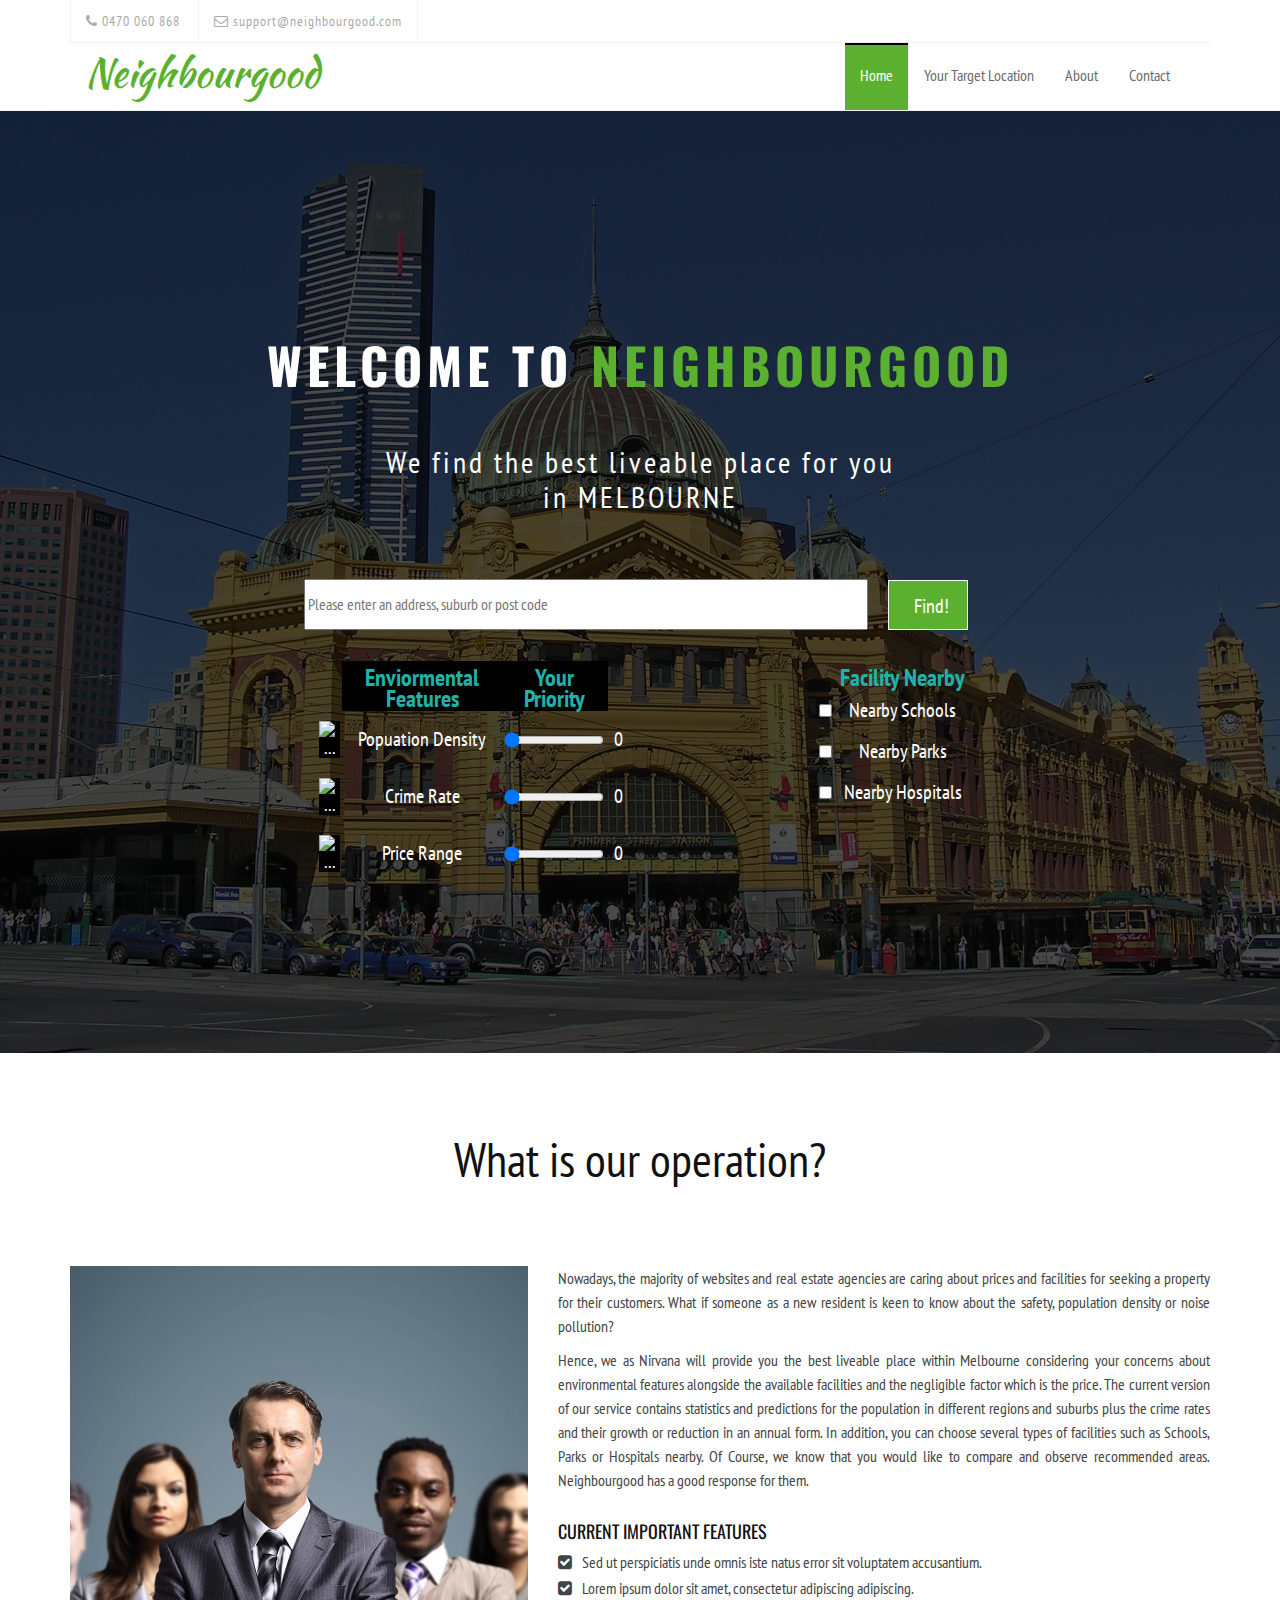
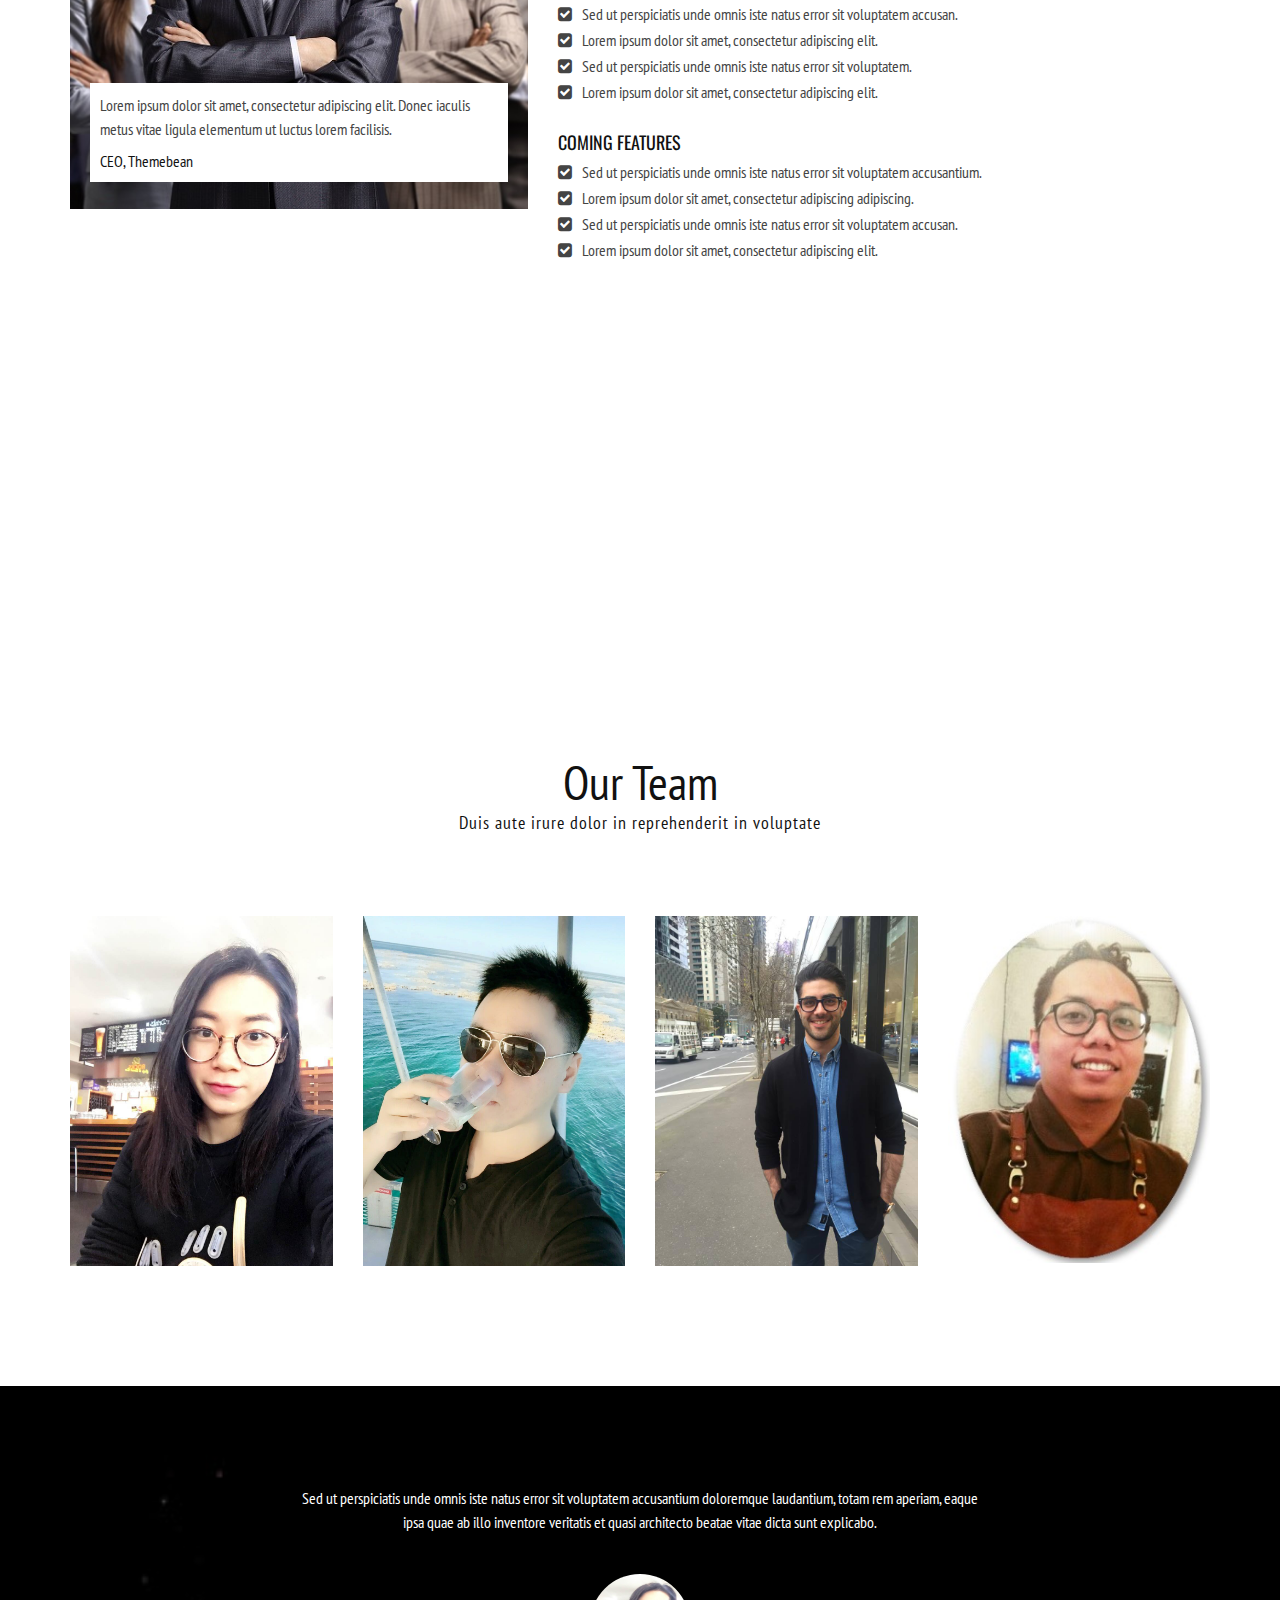
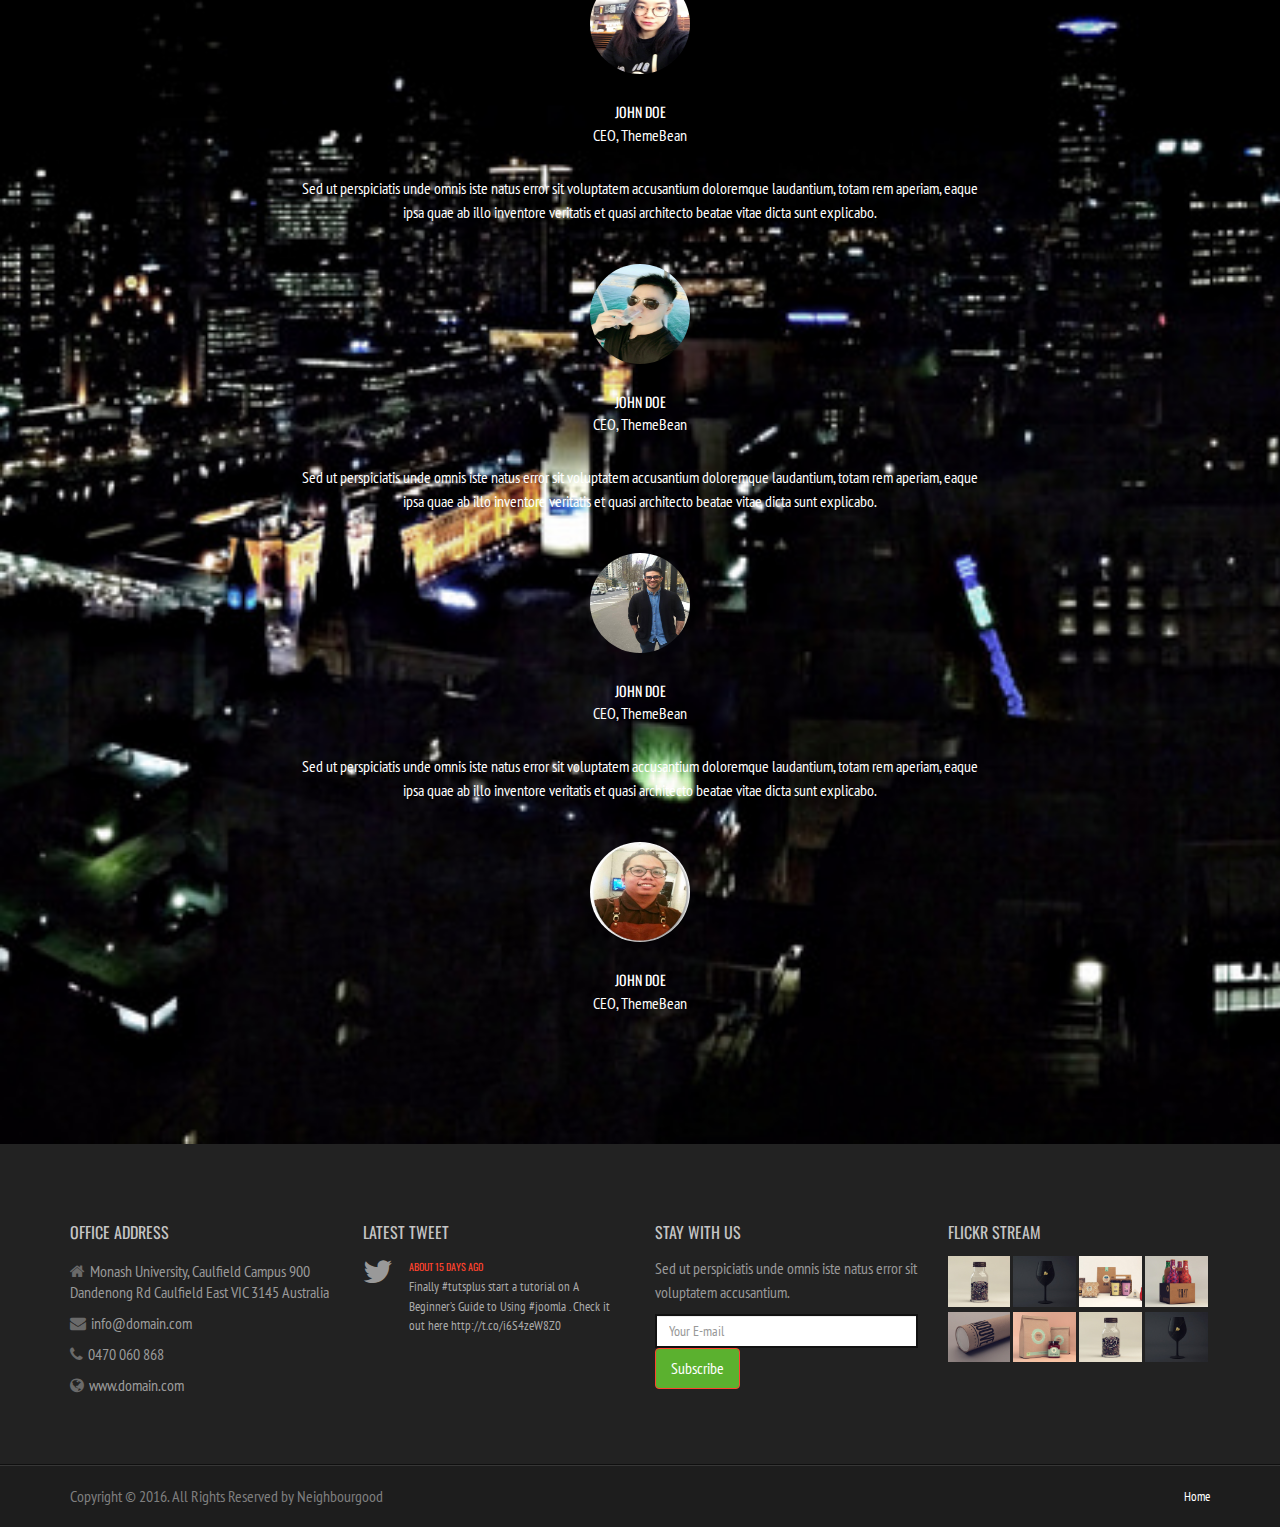
==== index.html @ 90cd2ae2 "version 3,2" ====
﻿<!doctype html>
<!--[if IE 8 ]><html class="ie ie8" lang="en"> <![endif]-->
<!--[if (gte IE 9)|!(IE)]><html lang="en" class="no-js"> <![endif]-->
<html lang="en">

<head>
    <!-- Clear Cache-->
    <meta http-equiv="Cache-control" content="no-cache">

    <!-- Basic -->
    <title>Neighbourgood | Home</title>

    <!-- Define Charset -->
    <meta charset="utf-8">

    <!-- Responsive Metatag -->
    <meta name="viewport" content="width=device-width, initial-scale=1, maximum-scale=1">

    <!-- Page Description and Author -->
    <meta name="description" content="Sulfur - Responsive HTML5 Template">
    <meta name="author" content="Shahriyar Ahmed">

    <!-- Bootstrap CSS  -->
    <link rel="stylesheet" href="asset/bootstrap/css/bootstrap.min.css" type="text/css">

    <!-- Font Awesome CSS -->
    <link rel="stylesheet" href="asset/font-awesome/css/font-awesome.min.css" type="text/css">

    <!-- Owl Carousel CSS -->
    <link rel="stylesheet" href="asset/css/owl.carousel.css" type="text/css">
    <link rel="stylesheet" href="asset/css/owl.theme.css" type="text/css">
    <link rel="stylesheet" href="asset/css/owl.transitions.css" type="text/css">

    <!-- Css3 Transitions Styles  -->
    <link rel="stylesheet" type="text/css" href="asset/css/animate.css">

    <!-- Lightbox CSS -->
    <link rel="stylesheet" type="text/css" href="asset/css/lightbox.css">

    <!-- Sulfur CSS Styles  -->
    <link rel="stylesheet" type="text/css" href="asset/css/style.css">

    <!-- Responsive CSS Style -->
    <link rel="stylesheet" type="text/css" href="asset/css/responsive.css">


    <script src="asset/js/modernizrr.js"></script>
	
	<script type="text/javascript" src="http://maps.googleapis.com/maps/api/js?key=AIzaSyCcvtV_71ZGFAUUcS9_u_D1ZFHi2BWLjao&signed_in=true&libraries=places"></script>
	<script type="text/javascript" src="asset/js/validation.js"></script>




	<script>
		//this function is used for auto fullfill search box
        function autoCompleteSearch() {
			var defaultBounds = new google.maps.LatLngBounds(
					new google.maps.LatLng(-38.073926, 144.359598),
					new google.maps.LatLng(-37.620642, 145.612040)
					);

			var input = /** @type {!HTMLInputElement} */(
					document.getElementById('suburb'));

			var options = {
				bounds: defaultBounds
			}

			var autocomplete = new google.maps.places.Autocomplete(input, options);
		}

		//google.maps.event.addDomListener(window, 'load', autoCompleteSearch);
	</script>


    <style>
        th {          
            text-align: center;
            font-size: 24px;
            color: lightseagreen;
            padding: 6px 2px 2px 6px;

        }

        td {
            padding: 6px 2px 2px 6px;
            padding-top: 10px;
            padding-bottom: 10px;
            text-align: center;
            
        }

        .search-override{
            line-height: 45px;
            width: 500px;
            color: black;
        }

        .img {
           width:70% !important;
           background-color:black;

        }
   
        .slider-table input{
            width: 100px;
        }

        .text-td td{
            font-size: 20px;
        }


    </style>
 

</head>

<body>


    <header class="clearfix">

        <!-- Start Top Bar -->
        <div class="container">
            <div class="row">
                <div class="col-md-12">
                    <div class="top-bar">
                        <div class="row">

                            <div class="col-md-6">
                                <!-- Start Contact Info -->
                                <ul class="contact-details">
                                    <li>
                                        <a href="#"><i class="fa fa-phone"></i> 0470 060 868</a>
                                    </li>
                                    <li>
                                        <a href="#"><i class="fa fa-envelope-o"></i> support@neighbourgood.com</a>
                                    </li>
                                </ul>
                                <!-- End Contact Info -->
                            </div><!-- .col-md-6 -->

                            <div class="col-md-6">
                                <!-- Start Social Links
                                <ul class="social-list">
                                    <li>
                                        <a href="#"><i class="fa fa-rss"></i></a>
                                    </li>
                                    <li>
                                        <a href="#"><i class="fa fa-facebook"></i></a>
                                    </li>
                                    <li>
                                        <a href="#"><i class="fa fa-twitter"></i></a>
                                    </li>
                                    <li>
                                        <a href="#"><i class="fa fa-google-plus"></i></a>
                                    </li>
                                    <li>
                                        <a href="#"><i class="fa fa-youtube"></i></a>
                                    </li>
                                    <li>
                                        <a href="#"><i class="fa fa-linkedin"></i></a>
                                    </li>
                                    <li>
                                        <a href="#"><i class="fa fa-flickr"></i></a>
                                    </li>
                                    <li>
                                        <a href="#"><i class="fa fa-vimeo-square"></i></a>
                                    </li>
                                    <li>
                                        <a href="#"><i class="fa fa-skype"></i></a>
                                    </li>
                                </ul>
                                <!-- End Social Links -->
                            </div><!-- .col-md-6 -->
                        </div>


                    </div>
                </div>

            </div><!-- .row -->
        </div><!-- .container -->
        <!-- End Top Bar -->
        <!-- Start  Logo & Naviagtion  -->
        <div class="navbar navbar-default navbar-top">
            <div class="container">
                <div class="navbar-header">
                    <!-- Stat Toggle Nav Link For Mobiles -->
                    <button type="button" class="navbar-toggle" data-toggle="collapse" data-target=".navbar-collapse">
                        <i class="fa fa-bars"></i>
                    </button>
                    <!-- End Toggle Nav Link For Mobiles -->
                    <a class="navbar-brand" href="index.html">Neighbourgood</a>
                </div>
                <div class="navbar-collapse collapse">

                    <!-- Start Navigation List -->
                    <ul class="nav navbar-nav navbar-right">
                        <li>
                            <a class="active" href="index.html">Home</a>
                        </li>
                        <li>
                            <a href="service.html">Your Target Location</a>
                        </li>
                        <li>
                            <a href="about.html">About</a>
                        </li>

                        <!--<li>
                            <a href="portfolio.html">Portfolio</a>
                        </li>-->
                        <!--<li>
                            <a href="blog.html">Blog</a>
                            <ul class="dropdown">
                                <li>
                                    <a href="blog-item.html">Item Page</a>
                                </li>
                            </ul>
                        </li>-->
                        <li>
                            <a href="contact.html">Contact</a>
                        </li>
                    </ul>
                    <!-- End Navigation List -->
                </div>
            </div>
        </div>
        <!-- End Header Logo & Naviagtion -->

    </header>


    <!-- Start Header Section -->
    <div class="banner">
        <div class="overlay">
            <div class="container">
                <div class="intro-text">
                    <h1>Welcome To <span>Neighbourgood</span></h1>
                    <p>We find the best liveable place for you <br>in MELBOURNE</p>
                    <form name="input" action="/asset/php/result.php" method="get" onsubmit="return validateForm(this)">
                        <div align="center">
                            <table style="width: 60%">
                                <tr>
                                    <td>

                                        <input style="width: 100%" class="search-override" type="text" size="60" name="suburb" id="suburb" placeholder="Please enter an address, suburb or post code" onclick="autoCompleteSearch()">

                                    </td>
                                    <td>
                                        <input class="page-scroll btn btn-primary" type="submit" id="sub" value="Find!">
                                    </td>
                                </tr>
                            </table>
                        </div>
                        <div class="row" style="width:60%;margin: auto">
                            <br />

                            <div class="col-sm-6">
                                <table class="slider-table text-td" style="width:100%">
                                    <tr>
                                        <th></th>
                                        <th style="background-color:black">Enviormental Features</th>
                                        <th style="background-color:black">Your Priority</thstyle="background-color:black">

                                    </tr>
                                    <tr style='color:white;'>
                                        <td><img class="img"  src="asset/images/population.PNG" alt="..."></td>
                                        <td >Popuation Density</td>
                                        <td><input type="range" name="popRange" min="0" max="3" value="0" step="1" onchange="showValue1(this.value)" /></td>
                                        <td><span id="range1">0</span></td>

                                    </tr>
                                    <tr style='color:white;'>
                                        <td><img class="img" src="asset/images/crime.PNG" alt="..."></td>
                                        <td>Crime Rate</td>
                                        <td><input type="range" name="crRange" min="0" max="3" value="0" step="1" onchange="showValue2(this.value)" />
                                        <td><span id="range2">0</span></td>
                                    </tr>
                                    <tr style='color:white;'>
                                        <td><img class="img" src="asset/images/price.PNG" alt="..."></td>
                                        <td>Price Range</td>
                                        <td><input type="range" name="prRange" min="0" max="3" value="0" step="1" onchange="showValue3(this.value)" />
                                        <td><span id="range3">0</span></td>
                                    </tr>


                                </table>
                            </div>
                            <div class="col-sm-3 text-td" style="float: right;width: auto !important">
                                <table>
                                    <tr style='color:white;'>
                                        <th></th>
                                        <th>Facility Nearby</th>
                                    </tr>
                                    <tr>
                                        <td align="left"><input type="checkbox" name="facilities" value="school"> </td>
                                        <td>Nearby Schools</td>

                                    </tr>
                                    <tr>
                                        <td align="left"><input type="checkbox" name="facilities" value="park"> </td>
                                        <td>Nearby Parks</td>
                                    </tr>
                                    <tr>
                                        <td align="left"><input type="checkbox" name="facilities" value="hospital"></td>
                                        <td>Nearby Hospitals</td>
                                    </tr>

                                </table>
                            </div>

                        </div>
                    </form>

  <!--<a href="#feature" class="page-scroll btn btn-primary">Read More</a>-->
                </div>
            </div>
        </div>
    </div>
    <!-- End Header Section -->
    <!-- Start About Us Section -->
    <section id="about-section" class="about-section">
        <div class="container">
            <div class="row">
                <div class="col-md-12">
                    <div class="section-title text-center wow fadeInDown" data-wow-duration="2s" data-wow-delay="50ms">
                        <h2>What is our operation?</h2>
                    </div>
                </div>
            </div>
            <div class="row">
                <div class="col-md-5">
                    <div class="about-img">
                        <img src="asset/images/corporate1.jpg" class="img-responsive" alt="About images">
                        <div class="head-text">
                            <p>Lorem ipsum dolor sit amet, consectetur adipiscing elit. Donec iaculis metus vitae ligula elementum ut luctus lorem facilisis.</p>
                            <span>CEO, Themebean</span>
                        </div>
                    </div>
                </div>
                <div class="col-md-7">
                    <div class="about-text">
                        <p align="justify">
                            Nowadays, the majority of websites and real estate agencies are caring about prices and facilities for seeking a property for their customers.
                            What if someone as a new resident is keen to know about the safety, population density or noise pollution?
                        </p>
                        <p align="justify">
                            Hence, we as Nirvana will provide you the best liveable place within Melbourne considering your concerns about environmental features alongside the available facilities and the negligible factor which is the price.  The current version of our service contains statistics and predictions for the population in different regions and suburbs plus the crime rates and their growth or reduction in an annual form.
                            In addition, you can choose several types of facilities such as Schools, Parks or Hospitals nearby. Of Course, we know that you would like to compare and observe recommended areas. Neighbourgood has a good response for them.
                        </p>
                    </div>

                    <div class="about-list">
                        <h4>Current Important Features</h4>
                        <ul>
                            <li><i class="fa fa-check-square"></i>Sed ut perspiciatis unde omnis iste natus error sit voluptatem accusantium.</li>
                            <li><i class="fa fa-check-square"></i>Lorem ipsum dolor sit amet, consectetur adipiscing adipiscing.</li>
                            <li><i class="fa fa-check-square"></i>Sed ut perspiciatis unde omnis iste natus error sit voluptatem accusan.</li>
                            <li><i class="fa fa-check-square"></i>Lorem ipsum dolor sit amet, consectetur adipiscing elit.</li>
                            <li><i class="fa fa-check-square"></i>Sed ut perspiciatis unde omnis iste natus error sit voluptatem.</li>
                            <li><i class="fa fa-check-square"></i>Lorem ipsum dolor sit amet, consectetur adipiscing elit.</li>
                        </ul>

                        <h4>Coming Features</h4>
                        <ul>
                            <li><i class="fa fa-check-square"></i>Sed ut perspiciatis unde omnis iste natus error sit voluptatem accusantium.</li>
                            <li><i class="fa fa-check-square"></i>Lorem ipsum dolor sit amet, consectetur adipiscing adipiscing.</li>
                            <li><i class="fa fa-check-square"></i>Sed ut perspiciatis unde omnis iste natus error sit voluptatem accusan.</li>
                            <li><i class="fa fa-check-square"></i>Lorem ipsum dolor sit amet, consectetur adipiscing elit.</li>
                        </ul>
                    </div>

                </div>



            </div>
        </div>
    </section>


    <!-- Start Call to Action Section -->
    <section class="call-to-action">
        <div class="container">
            <div class="row">
                <div class="col-md-12 wow zoomIn" data-wow-duration="2s" data-wow-delay="300ms">
                    <p>Awesome Aires Template is ready for <br> Business, Agency, Landing or Creative Portfolio<br>Aires is Responsive and help you to grow your business</p>
                </div>
            </div>
        </div>
    </section>
    <!-- End Call to Action Section -->
    <!-- Start Team Member Section -->
    <section id="team-section">
        <div class="container">
            <div class="row">
                <div class="col-md-12">
                    <div class="section-title text-center wow fadeInDown" data-wow-duration="2s" data-wow-delay="50ms">
                        <h2>Our Team</h2>
                        <p>Duis aute irure dolor in reprehenderit in voluptate</p>
                    </div>
                </div>
            </div>
            <div class="row">
                <div class="col-md-3 wow fadeInLeft" data-wow-duration="2s" data-wow-delay="300ms">
                    <div class="team-member">
                        <img src="asset/images/team/team-1.jpg" class="img-responsive" alt="">
                        <div class="team-details">
                            <h4>John Doe</h4>
                            <p>Founder & Director</p>
                            <ul>
                                <li><a href="#"><i class="fa fa-facebook"></i></a></li>
                                <!--<li><a href="#"><i class="fa fa-twitter"></i></a></li>
                                <li><a href="#"><i class="fa fa-linkedin"></i></a></li>
                                <li><a href="#"><i class="fa fa-pinterest"></i></a></li>
                                <li><a href="#"><i class="fa fa-dribbble"></i></a></li>-->
                            </ul>
                        </div>
                    </div>
                </div><!-- /.col-md-3 -->
                <div class="col-md-3 wow fadeInLeft" data-wow-duration="2s" data-wow-delay="600ms">
                    <div class="team-member">
                        <img src="asset/images/team/team-2.jpg" class="img-responsive" alt="">
                        <div class="team-details">
                            <h4>John Doe</h4>
                            <p>Founder & Director</p>
                            <ul>
                                <li><a href="#"><i class="fa fa-facebook"></i></a></li>
                                <!--<li><a href="#"><i class="fa fa-twitter"></i></a></li>
                                <li><a href="#"><i class="fa fa-linkedin"></i></a></li>
                                <li><a href="#"><i class="fa fa-pinterest"></i></a></li>
                                <li><a href="#"><i class="fa fa-dribbble"></i></a></li>-->
                            </ul>
                        </div>
                    </div>
                </div><!-- /.col-md-3 -->
                <div class="col-md-3 wow fadeInLeft" data-wow-duration="2s" data-wow-delay="900ms">
                    <div class="team-member">
                        <img src="asset/images/team/team-3.jpg" class="img-responsive" alt="">
                        <div class="team-details">
                            <h4>John Doe</h4>
                            <p>Founder & Director</p>
                            <ul>
                                <li><a href="#"><i class="fa fa-facebook"></i></a></li>
                                <!--<li><a href="#"><i class="fa fa-twitter"></i></a></li>
                                <li><a href="#"><i class="fa fa-linkedin"></i></a></li>
                                <li><a href="#"><i class="fa fa-pinterest"></i></a></li>
                                <li><a href="#"><i class="fa fa-dribbble"></i></a></li>-->
                            </ul>
                        </div>
                    </div>
                </div><!-- /.col-md-3 -->
                <div class="col-md-3 wow fadeInLeft" data-wow-duration="2s" data-wow-delay="1200ms">
                    <div class="team-member">
                        <img src="asset/images/team/team-4.jpg" class="img-responsive" alt="">
                        <div class="team-details">
                            <h4>John Doe</h4>
                            <p>Founder & Director</p>
                            <ul>
                                <li><a href="#"><i class="fa fa-facebook"></i></a></li>
                                <!--<li><a href="#"><i class="fa fa-twitter"></i></a></li>
                                <li><a href="#"><i class="fa fa-linkedin"></i></a></li>
                                <li><a href="#"><i class="fa fa-pinterest"></i></a></li>
                                <li><a href="#"><i class="fa fa-dribbble"></i></a></li>-->
                            </ul>
                        </div>
                    </div>
                </div><!-- /.col-md-3 -->
            </div>
        </div>
    </section>
    <!-- End Team Member Section -->
    <!-- Start Portfolio Section
    <section id="portfolio" class="portfolio-section-1">
        <div class="container">
            <div class="row">
                <div class="col-md-12">
                    <div class="section-title text-center wow fadeInDown" data-wow-duration="2s" data-wow-delay="50ms">
                        <h2>Our Portfolio</h2>
                        <p>Duis aute irure dolor in reprehenderit in voluptate</p>
                    </div>
                </div>
            </div>
            <div class="row">
                <div class="col-md-12">

                    <!-- Start Portfolio items
                    <ul id="portfolio-list">
                        <li class="wow fadeInLeft" data-wow-duration="2s" data-wow-delay="300ms">
                            <div class="portfolio-item">
                                <img src="asset/images/portfolio/img1.jpg" class="img-responsive" alt="" />
                                <div class="portfolio-caption">
                                    <h4>Portfolio Title</h4>
                                    <p>At vero eos et accusamus et iusto odio dignissimos ducimus qui blanditiis praesentium</p>
                                    <a href="#portfolio-modal" data-toggle="modal" class="link-1"><i class="fa fa-magic"></i></a>
                                    <a href="#" class="link-2"><i class="fa fa-link"></i></a>
                                </div>
                            </div>
                        </li>
                        <li class="wow fadeInLeft" data-wow-duration="2s" data-wow-delay="600ms">
                            <div class="portfolio-item">
                                <img src="asset/images/portfolio/img2.jpg" class="img-responsive" alt="" />
                                <div class="portfolio-caption">
                                    <h4>Portfolio Title</h4>
                                    <p>At vero eos et accusamus et iusto odio dignissimos ducimus qui blanditiis praesentium</p>
                                    <a href="#portfolio-modal" data-toggle="modal" class="link-1"><i class="fa fa-magic"></i></a>
                                    <a href="#" class="link-2"><i class="fa fa-link"></i></a>
                                </div>
                            </div>
                        </li>
                        <li class="wow fadeInLeft" data-wow-duration="2s" data-wow-delay="900ms">
                            <div class="portfolio-item">
                                <img src="asset/images/portfolio/img3.jpg" class="img-responsive" alt="" />
                                <div class="portfolio-caption">
                                    <h4>Portfolio Title</h4>
                                    <p>At vero eos et accusamus et iusto odio dignissimos ducimus qui blanditiis praesentium</p>
                                    <a href="#portfolio-modal" data-toggle="modal" class="link-1"><i class="fa fa-magic"></i></a>
                                    <a href="#" class="link-2"><i class="fa fa-link"></i></a>
                                </div>
                            </div>
                        </li>
                        <li class="wow fadeInLeft" data-wow-duration="2s" data-wow-delay="1200ms">
                            <div class="portfolio-item">
                                <img src="asset/images/portfolio/img4.jpg" class="img-responsive" alt="" />
                                <div class="portfolio-caption">
                                    <h4>Portfolio Title</h4>
                                    <p>At vero eos et accusamus et iusto odio dignissimos ducimus qui blanditiis praesentium</p>
                                    <a href="#portfolio-modal" data-toggle="modal" class="link-1"><i class="fa fa-magic"></i></a>
                                    <a href="#" class="link-2"><i class="fa fa-link"></i></a>
                                </div>
                            </div>
                        </li>
                        <li class="wow fadeInLeft" data-wow-duration="2s" data-wow-delay="1500ms">
                            <div class="portfolio-item">
                                <img src="asset/images/portfolio/img5.jpg" class="img-responsive" alt="" />
                                <div class="portfolio-caption">
                                    <h4>Portfolio Title</h4>
                                    <p>At vero eos et accusamus et iusto odio dignissimos ducimus qui blanditiis praesentium</p>
                                    <a href="#portfolio-modal" data-toggle="modal" class="link-1"><i class="fa fa-magic"></i></a>
                                    <a href="#" class="link-2"><i class="fa fa-link"></i></a>
                                </div>
                            </div>
                        </li>
                        <li class="wow fadeInLeft" data-wow-duration="2s" data-wow-delay="1800ms">
                            <div class="portfolio-item">
                                <img src="asset/images/portfolio/img6.jpg" class="img-responsive" alt="" />
                                <div class="portfolio-caption">
                                    <h4>Portfolio Title</h4>
                                    <p>At vero eos et accusamus et iusto odio dignissimos ducimus qui blanditiis praesentium</p>
                                    <a href="#portfolio-modal" data-toggle="modal" class="link-1"><i class="fa fa-magic"></i></a>
                                    <a href="#" class="link-2"><i class="fa fa-link"></i></a>
                                </div>
                            </div>
                        </li>


                    </ul>
                    <!-- End Portfolio items
                </div>
            </div>
        </div>
    </section>
    End Portfolio Section -->
    <!-- Start Service Section
    <section id="service-section">
        <div class="container">
            <div class="row">
                <div class="col-md-12">
                    <div class="section-title text-center wow fadeInDown" data-wow-duration="2s" data-wow-delay="50ms">
                        <h2>Our Services</h2>
                        <p>Duis aute irure dolor in reprehenderit in voluptate</p>
                    </div>
                </div>
            </div>
            <div class="row">
                <div class="col-md-3">
                    <div class="services-post">
                        <a href="#"><i class="fa fa-skyatlas"></i></a>
                        <h2>RESPONSIVE DESIGN</h2>
                        <p>Donec odio. Quisque volutpat mattis eros. Nullam malesuada </p>
                    </div>
                </div>
                <div class="col-md-3">
                    <div class="services-post">
                        <a href="#"><i class="fa fa-magic"></i></a>
                        <h2>RESPONSIVE DESIGN</h2>
                        <p>Donec odio. Quisque volutpat mattis eros. Nullam malesuada </p>
                    </div>
                </div>
                <div class="col-md-3">
                    <div class="services-post">
                        <a href="#"><i class="fa fa-gift"></i></a>
                        <h2>RESPONSIVE DESIGN</h2>
                        <p>Donec odio. Quisque volutpat mattis eros. Nullam malesuada </p>
                    </div>
                </div>
                <div class="col-md-3">
                    <div class="services-post">
                        <a href="#"><i class="fa fa-diamond"></i></a>
                        <h2>RESPONSIVE DESIGN</h2>
                        <p>Donec odio. Quisque volutpat mattis eros. Nullam malesuada </p>
                    </div>
                </div>
                <div class="col-md-3">
                    <div class="services-post">
                        <a href="#"><i class="fa fa-wordpress"></i></a>
                        <h2>RESPONSIVE DESIGN</h2>
                        <p>Donec odio. Quisque volutpat mattis eros. Nullam malesuada </p>
                    </div>
                </div>
                <div class="col-md-3">
                    <div class="services-post">
                        <a href="#"><i class="fa fa-forumbee"></i></a>
                        <h2>RESPONSIVE DESIGN</h2>
                        <p>Donec odio. Quisque volutpat mattis eros. Nullam malesuada </p>
                    </div>
                </div>
                <div class="col-md-3">
                    <div class="services-post">
                        <a href="#"><i class="fa fa-bicycle"></i></a>
                        <h2>RESPONSIVE DESIGN</h2>
                        <p>Donec odio. Quisque volutpat mattis eros. Nullam malesuada </p>
                    </div>
                </div>
                <div class="col-md-3">
                    <div class="services-post">
                        <a href="#"><i class="fa fa-foursquare"></i></a>
                        <h2>RESPONSIVE DESIGN</h2>
                        <p>Donec odio. Quisque volutpat mattis eros. Nullam malesuada </p>
                    </div>
                </div>
            </div>
        </div>
    </section>
     Start Service Section -->
    <!-- Start Testimonial Section -->
    <section id="testimonial-section">
        <div class="container">
            <div class="row">
                <div class="col-md-12">
                    <div class="testimonial-wrapper">
                        <div class="testimonial-item">
                            <p>Sed ut perspiciatis unde omnis iste natus error sit voluptatem accusantium doloremque laudantium, totam rem aperiam, eaque ipsa quae ab illo inventore veritatis et quasi architecto beatae vitae dicta sunt explicabo. </p>
                            <img src="asset/images/team/team-1.jpg" alt="Testimonial images">
                            <h5>John Doe</h5>
                            <div class="desgnation">CEO, ThemeBean</div>
                        </div>
                        <div class="testimonial-item">
                            <p>Sed ut perspiciatis unde omnis iste natus error sit voluptatem accusantium doloremque laudantium, totam rem aperiam, eaque ipsa quae ab illo inventore veritatis et quasi architecto beatae vitae dicta sunt explicabo.</p>
                            <img src="asset/images/team/team-2.jpg" alt="Testimonial images">
                            <h5>John Doe</h5>
                            <div class="desgnation">CEO, ThemeBean</div>
                        </div>
                        <div class="testimonial-item">
                            <p>Sed ut perspiciatis unde omnis iste natus error sit voluptatem accusantium doloremque laudantium, totam rem aperiam, eaque ipsa quae ab illo inventore veritatis et quasi architecto beatae vitae dicta sunt explicabo.</p>
                            <img src="asset/images/team/team-3.jpg" alt="Testimonial images">
                            <h5>John Doe</h5>
                            <div class="desgnation">CEO, ThemeBean</div>
                        </div>
                        <div class="testimonial-item">
                            <p>Sed ut perspiciatis unde omnis iste natus error sit voluptatem accusantium doloremque laudantium, totam rem aperiam, eaque ipsa quae ab illo inventore veritatis et quasi architecto beatae vitae dicta sunt explicabo.</p>
                            <img src="asset/images/team/team-4.jpg" alt="Testimonial images">
                            <h5>John Doe</h5>
                            <div class="desgnation">CEO, ThemeBean</div>
                        </div>
                    </div>
                </div>
            </div>
        </div>
    </section>
    <!-- End Testimonial Section -->
    <!-- Start Client Section
    <div id="client-section">
        <div class="container">
            <div class="row">
                <div class="col-md-12">
                    <div class="client-box">
                        <ul class="client-list">
                            <li><a href="#"><img src="asset/images/clients/client1.png" class="img-responsive" alt="Clients Logo"></a></li>
                            <li><a href="#"><img src="asset/images/clients/client2.png" class="img-responsive" alt="Clients Logo"></a></li>
                            <li><a href="#"><img src="asset/images/clients/client3.png" class="img-responsive" alt="Clients Logo"></a></li>
                            <li><a href="#"><img src="asset/images/clients/client4.png" class="img-responsive" alt="Clients Logo"></a></li>
                            <li><a href="#"><img src="asset/images/clients/client5.png" class="img-responsive" alt="Clients Logo"></a></li>
                        </ul>
                    </div>
                </div>
            </div>
        </div>
    </div>
    End Client Section -->
    <!-- Start Footer Section -->
    <section id="footer-section" class="footer-section">
        <div class="container">
            <div class="row">
                <div class="col-md-3">
                    <div class="section-heading-2">
                        <h3 class="section-title">
                            <span>Office Address</span>
                        </h3>
                    </div>

                    <div class="footer-address">
                        <ul>
                            <li class="footer-contact">
                                <i class="fa fa-home"></i>Monash University, Caulfield Campus
                                900 Dandenong Rd
                                Caulfield East VIC 3145
                                Australia
                            </li>
                            <li class="footer-contact"><i class="fa fa-envelope"></i><a href="#">info@domain.com</a></li>
                            <li class="footer-contact"><i class="fa fa-phone"></i>0470 060 868</li>
                            <li class="footer-contact"><i class="fa fa-globe"></i><a href="#" target="_blank">www.domain.com</a></li>
                        </ul>
                    </div>
                </div><!--/.col-md-3 -->


                <div class="col-md-3">
                    <div class="section-heading-2">
                        <h3 class="section-title">
                            <span>Latest Tweet</span>
                        </h3>
                    </div>

                    <div class="latest-tweet">
                        <div class="media">
                            <div class="media-left">
                                <i class="fa fa-twitter fa-2x media-object"></i>
                            </div>
                            <div class="media-body">
                                <h4 class="media-heading">About 15 days ago</h4>
                                <p>Finally #tutsplus start a tutorial on A Beginner’s Guide to Using #joomla . Check it out here http://t.co/i6S4zeW8Z0</p>
                            </div>
                        </div>
                    </div>
                </div><!--/.col-md-3 -->

                <div class="col-md-3">
                    <div class="section-heading-2">
                        <h3 class="section-title">
                            <span>Stay With us</span>
                        </h3>
                    </div>
                    <div class="subscription">
                        <p>Sed ut perspiciatis unde omnis iste natus error sit voluptatem accusantium.</p>
                        <div class="form-group">
                            <input type="text" class="form-control" placeholder="Your E-mail" id="name" required data-validation-required-message="Please enter your name.">
                            <input type="submit" class="btn btn-primary" value="Subscribe">
                        </div>
                    </div>
                </div>

                <div class="col-md-3">
                    <div class="section-heading-2">
                        <h3 class="section-title">
                            <span>FLICKR STREAM</span>
                        </h3>
                    </div>

                    <div class="flickr-widget">
                        <ul class="flickr-list">
                            <li>
                                <a href="asset/images/portfolio/img1.jpg" data-lightbox="picture-1">
                                    <img src="asset/images/portfolio/img1.jpg" alt="" class="img-responsive">
                                </a>
                            </li>
                            <li>
                                <a href="asset/images/portfolio/img2.jpg" data-lightbox="picture-2">
                                    <img src="asset/images/portfolio/img2.jpg" alt="" class="img-responsive">
                                </a>
                            </li>
                            <li>
                                <a href="asset/images/portfolio/img3.jpg" data-lightbox="picture-3">
                                    <img src="asset/images/portfolio/img3.jpg" alt="" class="img-responsive">
                                </a>
                            </li>
                            <li>
                                <a href="asset/images/portfolio/img4.jpg" data-lightbox="picture-4">
                                    <img src="asset/images/portfolio/img4.jpg" alt="" class="img-responsive">
                                </a>
                            </li>
                            <li>
                                <a href="asset/images/portfolio/img5.jpg" data-lightbox="picture-5">
                                    <img src="asset/images/portfolio/img5.jpg" alt="" class="img-responsive">
                                </a>
                            </li>
                            <li>
                                <a href="asset/images/portfolio/img6.jpg" data-lightbox="picture-6">
                                    <img src="asset/images/portfolio/img6.jpg" alt="" class="img-responsive">
                                </a>
                            </li>
                            <li>
                                <a href="asset/images/portfolio/img1.jpg" data-lightbox="picture-7">
                                    <img src="asset/images/portfolio/img1.jpg" alt="" class="img-responsive">
                                </a>
                            </li>
                            <li>
                                <a href="asset/images/portfolio/img2.jpg" data-lightbox="picture-8">
                                    <img src="asset/images/portfolio/img2.jpg" alt="" class="img-responsive">
                                </a>
                            </li>
                        </ul>
                    </div>
                </div><!--/.col-md-3 -->
            </div><!--/.row -->
        </div><!-- /.container -->
    </section>
    <!-- End Footer Section -->
    <!-- Start CCopyright Section -->
    <div id="copyright-section" class="copyright-section">
        <div class="container">
            <div class="row">
                <div class="col-md-7">
                    <div class="copyright">
                        Copyright © 2016. All Rights Reserved by <a href="http://www.neighbourgood.tk">Neighbourgood</a>
                    </div>
                </div>

                <div class="col-md-5">
                    <div class="copyright-menu pull-right">
                        <ul>
                            <li><a href="#" class="active">Home</a></li>
                            <!--<li><a href="#">Sample Site</a></li>
                            <li><a href="#">getbootstrap.com</a></li>-->
                        </ul>
                    </div>
                </div>
            </div><!--/.row -->
        </div><!-- /.container -->
    </div>
    <!-- End CCopyright Section -->
    <!-- Sulfur JS File -->
    <script src="asset/js/jquery-2.1.3.min.js"></script>
    <script src="asset/js/jquery-migrate-1.2.1.min.js"></script>
    <script src="asset/bootstrap/js/bootstrap.min.js"></script>
    <script src="asset/js/owl.carousel.min.js"></script>
    <script src="asset/js/jquery.appear.js"></script>
    <script src="asset/js/jquery.fitvids.js"></script>
    <script src="asset/js/jquery.nicescroll.min.js"></script>
    <script src="asset/js/lightbox.min.js"></script>
    <script src="asset/js/count-to.js"></script>
    <script src="asset/js/styleswitcher.js"></script>

    <script src="asset/js/map.js"></script>
    <!--<script src="http://maps.googleapis.com/maps/api/js?sensor=false"></script>-->
    <script src="asset/js/script.js"></script>

    <script type="text/javascript">
        function showValue1(newValue) {
            document.getElementById("range1").innerHTML = newValue;
        }
        function showValue2(newValue) {
            document.getElementById("range2").innerHTML = newValue;
        }
        function showValue3(newValue) {
            document.getElementById("range3").innerHTML = newValue;
        }
    </script>

  
    
</body>
</html>
---- asset/css/style.css ----
@import url(http://fonts.googleapis.com/css?family=PT+Sans+Narrow|Oswald:400,300);
@import url(https://fonts.googleapis.com/css?family=Kaushan+Script);

/*------------------------------------------*/
/*	     01 - General & Basic Styles
/*------------------------------------------*/


body {
	font-family: 'PT Sans Narrow', Arial, sans-serif;
	font-size: 16px;
    color: #111;
    line-height: 21px;
/*	font-weight: 300;*/
    -webkit-font-smoothing: antialiased !important;
    -moz-osx-font-smoothing: grayscale !important;
    text-rendering: optimizeLegibility !important;
    font-smoothing: antialiased !important;
    vertical-align: baseline;
}
}
strong, b {
	font-weight: 600;
}

ul, ol {
	list-style: none;
}

ul {
    padding: 0;
    margin: 0;
}

p {
    font-size: 16px;
    font-weight: 400;
    color: #444;
    line-height: 1.5em;
}

a {
    transition: color 0.2s ease-in-out;
    -moz-transition: color 0.2s ease-in-out;
    -webkit-transition: color 0.2s ease-in-out;
    -o-transition: color 0.2s ease-in-out;
}

a:hover {
    color: #444;
}

a, 
a:hover, 
a:focus,
a:active{
    outline: 0;
    text-decoration: none;
}


.white {
    color: #fff !important;
}

img {
    width: 100%;
}

h1, h2, h3, h4, h5, h6 {
    font-family: 'Oswald', Arial, sans-serif;
    font-weight: 400;
    text-transform: uppercase;
    margin-top: 0;
    margin-bottom: 0;
}

.btn-primary {
    background: #5BB12F;
    border-color: #ff432e;
    font-size: 16px;
    padding: 8px 15px;
    -webkit-transition: all 0.3s;
    -moz-transition: all 0.3s;
    -o-transition: all 0.3s;
    transition: all 0.3s;
}

.btn-primary:hover {
    background: transparent;
    border-color: #ff432e;
    color: #ff432e;
}

.btn-cancel {
    background: #222;
    border: 1px solid #222;
    color: #fff;
    padding: 8px 15px;
    font-size: 16px;
    -webkit-transition: all 0.3s;
    -moz-transition: all 0.3s;
    -o-transition: all 0.3s;
    transition: all 0.3s;
}

.btn-cancel:hover {
    background: transparent;
    border-color: #222;
    color: #222;
}


/* Start Section Title */

.section-title {
    margin-bottom: 80px;
}
.section-title h2{
    color: #111;
    font-size: 48px;
    font-family: 'PT Sans Narrow', Arial, sans-serif;
    text-transform: none;
}

.section-title p {
    //padding-bottom: 60px;
    color: #111;
    letter-spacing: 1px;
    font-size: 18px;
    font-weight: 300;
}
/* End Section Title */

/* Sliderbar*/
#ex1Slider .slider-selection {
	background: #BABABA;
}
/* End Sliderbar*/     

 

.page-header {
    background: #5c5c5c;
    padding: 50px 0;
    margin-top: 80px;
}

.page-header h1 {
    color: #fff;
}




/*------------------------------------------*/
/*	     02 - Header & Navigation
/*------------------------------------------*/


.top-bar {
	background-color: #fff;
	border-bottom: 1px solid #f2f2f2;
}


.top-bar a {
	color: #aaa;
}

.top-bar .contact-details {
    //border-left: 1px solid #f2f2f2;
    //padding-top: 8px;
}
.top-bar .contact-details li {
	display: inline-block;
    padding: 5px 15px;
    //font-size: 18px;
	line-height: 32px;
    border-left: 1px solid #f2f2f2;
}

.top-bar .contact-details li:last-child {
    border-right: 1px solid #f2f2f2;
}

.top-bar .contact-details li a:before {
	color: #aaa;
}

.top-bar .contact-details li:first-child a:before {
	display: none;
}

.top-bar .contact-details li a {
	font-size: 14px;
    letter-spacing: 1px;
	display: block;
	line-height: 32px;
}


/* Top Bar Social */

ul.social-list li {
    float: right;
    border-left: 1px solid #f2f2f2;
}

ul.social-list li a {
    display: inline-block;
    transition: background 0.3s;
    -webkit-transition: background 0.3s;
    -moz-transition: background 0.3s;
    -o-transition: background 0.3s;
}

ul.social-list li:first-child {
    border-right: 1px solid #f2f2f2;
}

ul.social-list li a:hover{
    background: #FF432E;
}


ul.social-list li a i {
	font-size: 14px;
	display: block;
	width: 42px;
	height: 42px;
	line-height: 42px;
	text-align: center;
    -webkit-transition: all 0.3s;
    -moz-transition: all 0.3s;
    -o-transition: all 0.3s;
    transition: all 0.3s;
}


ul.social-list li a:hover i {
	-webkit-animation: toRightFromLeft 0.3s forwards;
	-moz-animation: toRightFromLeft 0.3s forwards;
	animation: toRightFromLeft 0.3s forwards;
    color: #fff;
}

@-webkit-keyframes toRightFromLeft {
	49% {
		-webkit-transform: translate(40%);
	}
	50% {
		opacity: 0;
		-webkit-transform: translate(-40%);
	}
	51% {
		opacity: 1;
	}
}
@-moz-keyframes toRightFromLeft {
	49% {
		-moz-transform: translate(40%);
	}
	50% {
		opacity: 0;
		-moz-transform: translate(-40%);
	}
	51% {
		opacity: 1;
	}
}
@keyframes toRightFromLeft {
	49% {
		transform: translate(40%);
	}
	50% {
		opacity: 0;
		transform: translate(-40%);
	}
	51% {
		opacity: 1;
	}
}







/* ----------------------------------------------------------------*/
/* Start Navigation Section */
/* ----------------------------------------------------------------*/
.navbar-logo .sulfur-logo-text{
    margin-top: 15px !important;
}

.navbar {
	margin-bottom: 0;
	background: #fff;
    border-bottom: 1px solid #f2f2f2 !important;
	border: none;
	border-radius: 0;
    -webkit-border-radius: 0;
    -moz-border-radius: 0;
    -o-border-radius: 0;
}

.navbar-brand {
	position: relative;
	//padding: 27px 0;
    padding-top: 0;
	margin: 0!important;
	transition: all 0.3s ease-in-out;
    -moz-transition: all 0.3s ease-in-out;
    -webkit-transition: all 0.3s ease-in-out;
    -o-transition: all 0.3s ease-in-out;
}

a.navbar-brand {
    font-family: "Kaushan Script","Helvetica Neue",Helvetica,Arial,cursive;
    font-size: 40px;
    padding-top: 20px;
    color: #5BB12F !important;
}

.navbar-default .navbar-nav {
	margin-right: 10px!important;
	position: relative;
	transition: all 0.4s ease-in-out;
    -moz-transition: all 0.4s ease-in-out;
    -webkit-transition: all 0.4s ease-in-out;
    -o-transition: all 0.4s ease-in-out;
}

.navbar-default .navbar-nav > li {
    margin-left: 1px;
}

.navbar-default .navbar-nav > li:first-child {
    margin-left: 0;
}

.navbar-default .navbar-nav > li > a {
	color: #6b6b6b;
	display: block;
    font-size: 16px;
    line-height: 10px;
	font-weight: 500;
    padding: 25px 15px 30px;
	overflow: hidden;
    border-top: 2px solid transparent;
    transition: all 0.3s ease-in-out;
    -moz-transition: all 0.3s ease-in-out;
    -webkit-transition: all 0.3s ease-in-out;
    -o-transition: all 0.3s ease-in-out;
}

.navbar-default .navbar-nav > li > a i {
    padding-left: 10px;
}

.navbar-default .navbar-nav > li > a.active, 
.navbar-default .navbar-nav > li:hover > a {
	border-top: 2px solid #000000;
    color: #fff;
    background: #5BB12F;
    //padding: 25px 15px 30px;
}

.navbar-default .navbar-nav > li > a i {
	margin: 0 -2px 0 -5px;
}


.navbar-default .navbar-nav .dropdown {
    position: absolute;
    left: 0;
    top: 97%;
    width: 180px;
	background-color: #fff;
    border-top: 3px solid #FF432E;
    visibility: hidden;
    z-index: 2;
	opacity: 0;
	transition: opacity 0.3s ease-in-out;
    -moz-transition: opacity 0.3s ease-in-out;
    -webkit-transition: opacity 0.3s ease-in-out;
    -o-transition: opacity 0.3s ease-in-out;
	box-shadow: 0 1px 3px rgba(0, 0, 0, 0.2);
	-o-box-shadow: 0 1px 3px rgba(0, 0, 0, 0.2);
	-moz-box-shadow: 0 1px 3px rgba(0, 0, 0, 0.2);
  	-webkit-box-shadow: 0 1px 3px rgba(0, 0, 0, 0.2);
}

.navbar-default .navbar-nav > li.drop:hover .dropdown {
    visibility: visible;
	opacity: 1;  
}

.dropdown li, .sup-dropdown li {
	position: relative;
    border-top: 1px solid rgba(0, 0, 0, 0.04);
}

.dropdown li:first-child, 
.sup-dropdown li:first-child {
    border-top: none;
}

.dropdown li a, 
.sup-dropdown li a {
    display: block;
    color: #6b6b6b;
    font-size: 14px;
    padding: 10px 12px;
    text-decoration: none;
    //text-transform: uppercase;
    transition: padding 0.2s ease-in-out;
    -moz-transition: padding 0.2s ease-in-out;
    -webkit-transition: padding 0.2s ease-in-out;
    -o-transition: padding 0.2s ease-in-out;
}


.dropdown > li:hover > a, 
.sup-dropdown li:hover > a {
    background: #FF432E;
    color: #fff;
}

.dropdown  li a.active, 
.sup-dropdown li a.active {
	background: #FF432E;
    color: #fff;
}

.dropdown li a i {
	margin: 0 0 0 -4px;
}

.navbar-default .navbar-nav .sup-dropdown {
    position: absolute;
    left: 100%;
    top: 0;
    width: 180px;
	background-color: #fff;
    margin-top: 10px;
    transition: margin-top 0.2s ease-in-out;
    -moz-transition: margin-top 0.2s ease-in-out;
    -webkit-transition: margin-top 0.2s ease-in-out;
    -o-transition: margin-top 0.2s ease-in-out;
    visibility: hidden;
    z-index: 3;
	box-shadow: 0 1px 3px rgba(0, 0, 0, 0.1);
	-o-box-shadow: 0 1px 3px rgba(0, 0, 0, 0.1);
	-moz-box-shadow: 0 1px 3px rgba(0, 0, 0, 0.1);
  	-webkit-box-shadow: 0 1px 3px rgba(0, 0, 0, 0.1);
}

.navbar-default .navbar-nav li.drop .dropdown li:hover .sup-dropdown {
    visibility: visible;
    margin-top: 0;
}





/*--------------------------------------------------*/
/* Start Header Section                             */
/*--------------------------------------------------*/



.banner {
    text-align: center;
    color: #fff;
    background: url(../images/banner.jpg) no-repeat;
    background-attachment: scroll;
    background-position: center center;
    -webkit-background-size: cover;
    -moz-background-size: cover;
    -o-background-size: cover;
    background-size: cover;
}

.banner .overlay {
    background: rgba(0, 0, 0, 0.7);
    width: 100%;
    height: 100%;
}

.intro-text {
    position: relative;
    padding: 20% 0 15% 0;
}

.banner .intro-text h1 {    
    font-size: 50px;
    font-weight: 700;
    line-height: 50px;
    letter-spacing: 5px;
    margin-bottom: 55px;
    -webkit-animation: bounceIn;
    -moz-animation: rubberBand;
    -o-animation: bounceIn;
    animation: bounceIn;
    -webkit-animation-duration: 2s;
    -moz-animation-duration: 2s;
    -o-animation-duration: 2s;
    animation-duration: 2s;
    font-family: 'Oswald', sans-serif;
}

.banner .intro-text h1 span {
    color: #5BB12F;
}

.banner .intro-text p {
    color: #fff;
    font-size: 30px;
    font-weight: 300;
    line-height: 35px;
    letter-spacing: 3px;
    margin-bottom: 55px;
    -webkit-animation: bounceInLeft;
    -moz-animation: fadeInLeft;
    -o-animation: fadeInLeft;
    animation: bounceLeft;
    -webkit-animation-duration: 2s;
    -moz-animation-duration: 2s;
    -o-animation-duration: 2s;
    animation-duration: 2s;
}

.banner .intro-text .btn-primary {
    padding: 11px 25px;
    font-size: 20px;
    border-color: #fff;
    color: #fff;
    border-radius: 0;
    width: 80px;
    height: 50px;
    text-align: center;
}

.banner .btn-primary:hover {
	background: #fff;
	border-color: #fff;
    color: #111;
}








/*---------------------------------------------------------*/
/* Start About Us Section                                  */
/*---------------------------------------------------------*/


#about-section {
    padding-top: 80px;
    padding-bottom: 80px;
    //background: url(../images/parallax/bg-01.jpg) no-repeat;
    background-size: cover;
    background-position: center;
}

#about-section-2 {
    background: #f9f9f9;
    padding-top: 80px;
    padding-bottom: 80px;
}



iframe {
    border: none;
}


.about-img {
    position: relative;
}

.about-img .head-text {
    position: absolute;
    left: 0;
    bottom: 5%;
    background: #fff;
    padding: 10px;
    margin-left: 20px;
    margin-right: 20px;
}

.about-list h4 {
    margin-top: 30px;
    margin-bottom: 10px;
}

.about-list li {
    margin-bottom: 5px;
    color: #444;
}

.about-list li i {
    margin-right: 10px;
}



/** Toggles & Accordion **/

.panel-group .panel {
    border-radius: 0;
}
.panel {
    border-radius: 0;
    border: none !important;
    box-shadow: none !important
}

.panel-default > .panel-heading {
	background: transparent;
    border: 1px solid #111;
    border-radius: none;
    font-weight: 400;
}

.panel-body {
	padding: 15px 10px;
    border: none !important;
    color: #111;
    font-size: 16px;
    background-color: transparent !important;
}

.panel-heading {
	padding: 0;
    border-top-left-radius: 0;
    border-top-right-radius: 0;
}

.panel-title {
	font-size: 14px;
	font-weight: 400;
    padding: 10px;
    color: #666;
}

.panel-title a {
	position: relative;
	display: block;
	padding: 6px 12px;
	background-color: #fff;
	box-shadow: none;
	-o-box-shadow: none;
	-moz-box-shadow: none;
  	-webkit-box-shadow: none;
	transition: all 0.2s ease-in-out;
    -moz-transition: all 0.2s ease-in-out;
    -webkit-transition: all 0.2s ease-in-out;
    -o-transition: all 0.2s ease-in-out;
}

.panel-title a.collapsed {
	color: #444;
}

.panel-title a.collapsed:hover {
	color: #666;
}

.panel-title a .control-icon {
	position: absolute;
	top: 50%;
	right: 10px;
	margin-top: -11px;
	transition: all 0.2s ease-in-out;
    -moz-transition: all 0.2s ease-in-out;
    -webkit-transition: all 0.2s ease-in-out;
    -o-transition: all 0.2s ease-in-out;
    display: none;
}

.panel-title a.collapsed .control-icon {
    display: block;
}

.panel-title a i {
	font-size: 22px;
    padding-right: 5px;
    color: #5BB12F;
}




/* progress bar */

.skill-shortcode {
    margin-top: 40px;
}

.skill {
    padding-bottom: 10px;
}

.skill p {
    margin-bottom:7px;
    font-size: 13px;
}

.progress {
  //background: #fff;
  overflow: visible;
  height: 5px;
  margin-bottom: 10px;
  background: #f9f9f9;
  border-radius: 0px;
  -webkit-box-shadow: none;
  box-shadow: none;
}

.progress-bar {
    background: #5BB12F;
  float: left;
  height: 100%;
  font-size: 12px;
  color: #ffffff;
  text-align: center;
  -webkit-box-shadow: none;
  box-shadow: none;
  -webkit-transition: width 0.6s ease;
  transition: width 0.6s ease;
  position:relative;
}

 .progress-bar-span { 
     opacity:1;
     position:absolute;
     top:-7px;
     background:#ACB2B8;
     padding:0px 10px;
     color:#FFF;
     border-radius: 0px;
     right:0px;
     -webkit-transition: all .5s ease-in-out;
     -moz-transition: all .5s ease-in-out;
     -o-transition: all .5s ease-in-out;
     -ms-transition: all .5s ease-in-out;
     transition: all .5s ease-in-out; 
 }

.skill:hover .progress-bar-span {
    opacity:1;
    -webkit-transition: all .5s ease-in-out;
    -moz-transition: all .5s ease-in-out;
    -o-transition: all .5s ease-in-out;
    -ms-transition: all .5s ease-in-out;
    transition: all .5s ease-in-out;
}




/**** Start Modal Section ****/

.section-modal .modal-content {
    padding: 100px 0 !important;
    min-height: 100%;
    border: 0 !important;
    border-radius: 0;
    background-clip: border-box;
    -webkit-box-shadow: none !important;
    -moz-box-shadow: none !important;
    box-shadow: none !important;
    color: #888;
    font-weight: 300;
}



.section-modal .close-modal {
    position: absolute;
    top: 25px;
    right: 25px;
    width: 75px;
    height: 75px;
    background-color: transparent;
    cursor: pointer;
}

.section-modal .close-modal:hover {
    opacity: .3;
}

.section-modal .close-modal .lr {
    z-index: 1051;
    width: 1px;
    height: 75px;
    margin-left: 35px;
    background-color: #222;
    -webkit-transform: rotate(45deg);
    -ms-transform: rotate(45deg);
    transform: rotate(45deg);
}

.section-modal .close-modal .lr .rl {
    z-index: 1052;
    width: 1px;
    height: 75px;
    background-color: #222;
    -webkit-transform: rotate(90deg);
    -ms-transform: rotate(90deg);
    transform: rotate(90deg);
}






/*---------------------------------------------------------------*/
/* Start Call To Action
/*---------------------------------------------------------------*/


.call-to-action {
    background: url(../images/parallax/call-to.jpg);
    background-attachment: fixed;
    background-size: cover;
    background-position: 50% 90%;
    color: #fff;
    text-align: center;
    padding: 100px 0;
}

.call-to-action p {
    color: #fff;
    font-weight: 300;
    font-size: 30px;
    line-height: 40px;
    letter-spacing: 3px;
}

.call-to-action .btn-primary {
    padding: 20px;
    font-size: 16px;
}

.call-to-action .btn-primary:hover {
    background: transparent;
}




/* ----------------------------------*/
/* Start Team Member Section         */
/* ----------------------------------*/


#team-section {
    padding-top: 80px;
    padding-bottom: 120px;
    background: #fff;
    color: #111;
    overflow: hidden;
}

#team-section .section-title h2 {
    //color: #fff;
}

#team-section .section-title p {
    //color: #fff;
}

.team-member {
    position: relative;
    overflow: hidden;
}

.team-member .team-details {
    position: absolute;
    top: 0;
    width: 100%;
    height: 100%;
    background-color: rgba(100, 156, 36, 0.8);
    color: #fff;
    padding: 0 2px;
    opacity: 0;
    text-align: center;
    -webkit-transition: all 0.3s;
    -moz-transition: all 0.3s;
    -o-transition: all 0.3s;
    transition: all 0.3s;
}

.team-member .team-details h4 {
    padding-top: 15%;
    padding-bottom: 5%;
    font-size: 22px;
    font-family: 'Oswald', sans-serif;
}

.team-member .team-details p {
    padding-bottom: 20%;
    font-size: 16px;
    color: #fff;
}


.team-member .team-details li {
    display: inline-block;
    padding-top: 20px;
}

.team-member .team-details li a {
    padding: 8px 12px;
    background: #fff;
    border: 1px solid transparent;
    color: #111;
    font-size: 16px;
}

.team-member .team-details li:hover a {
    background: transparent;
    border: 1px solid #fff;
    color: #fff;
}


.team-details h4,
.team-details p,
.team-details li{
    -webkit-transition: -webkit-transform 0.35s;
	transition: transform 0.35s;
	-webkit-transform: translate3d(0,200%,0);
	transform: translate3d(0,200%,0);
}

.team-member:hover .team-details h4,
.team-member:hover .team-details p,
.team-member:hover .team-details li {
    -webkit-transform: translate3d(0,0,0);
	transform: translate3d(0,0,0);
}

.team-member:hover .team-details {
    opacity: 1;
    filter: Alpha(Opacity=100);
}

.team-member:hover .team-details h4 {
    -webkit-transition-delay: 0.1s;
	transition-delay: 0.1s;
}

.team-member:hover .team-details p {
    -webkit-transition-delay: 0.15s;
	transition-delay: 0.15s;
}

.team-member:hover .team-details li:nth-child(n+1) {
    -webkit-transition-delay: 0.2s;
	transition-delay: 0.2s;
}

.team-member:hover .team-details li:nth-child(n+2) {
    -webkit-transition-delay: 0.25s;
	transition-delay: 0.25s;
}

.team-member:hover .team-details li:nth-child(n+3) {
    -webkit-transition-delay: 0.3s;
	transition-delay: 0.3s;
}

.team-member:hover .team-details li:nth-child(n+4) {
    -webkit-transition-delay: 0.35s;
	transition-delay: 0.35s;
}

.team-member:hover .team-details li:nth-child(n+5) {
    -webkit-transition-delay: 0.4s;
	transition-delay: 0.4s;
}





/*------------------------------------------*/
/* Start Portfolio Section
/*------------------------------------------*/

.portfolio-section-1 {
    padding-top: 80px;
    padding-bottom: 120px;
    background: #f2fffc;
}

.portfolio-section-2 {
    padding-top: 80px;
    padding-bottom: 120px;
    //background: #f7f7f7;
}

.portfolio-section-3 {
    padding-top: 80px;
    padding-bottom: 120px;
    background: #111;
}



#portfolio-list {
    list-style: none;
    margin: 0;
    padding: 0;
    display: block;
}

.portfolio-section-2 #portfolio-list li {
    margin-left: -2px;
}
#portfolio-list li {
    position: relative;
    overflow: hidden;
    display: inline-block;
    width: 50%;
    margin-left: -4px;
    margin-bottom: -5px;
    padding: 0;
    text-align: center;
    -webkit-transition: all 0.5s;
    -moz-transition: all 0.5s;
    -ms-transition: all 0.5s;
    -o-transition: all 0.5s;
    transition: all 0.5s;
}
@media only screen 
and (max-width : 550px) {
    
     #portfolio-list li {
      width: 100%;
  }
}

@media only screen 
and (max-width : 767px)
and (min-width : 551px){
    
     #portfolio-list li {
      width: 49.9%;
  }
}

@media (min-width: 768px) {
  #portfolio-list li {
      width: 33.3%;
  }
}


.portfolio-item {
   width: 100%;
   height: 100%;
   position: relative;
   text-align: center;
   cursor: default;
    transition: all 0.3s;
    -webkit-transition: all 0.3s;
}

.portfolio-caption {
    
   width: 100%;
   height: 100%;
   position: absolute;
   overflow: hidden;
   top: 0;
   left: 0;
    opacity: 0;
    filter: Alpha(Opacity=0);
    transition: all 0.3s;
    -webkit-transition: all 0.3s;
}


.portfolio-caption h4 {
    display: inline-table;
    text-transform: uppercase;
    color: #fff;
    font-weight: 400;
    text-align: center;
    font-size: 18px;
    padding-top: 10%;
}

.portfolio-caption p {
    position: relative;
    top: 12%;
    color: #fff;
    font-size: 18px;
    letter-spacing: 1px;
    padding: 0 10%;
}

.portfolio-caption a i {
    width: 40px;
    height: 40px;
    line-height: 40px;
    padding: 20px;
    font-size: 25px;
    border-radius: 100%;
    -webkit-border-radius: 100%;
    -moz-border-radius: 100%;
    -o-border-radius: 100%;
    //background: #fff;
    color: #fff;
    position: absolute;
    top: 70%;
}

.portfolio-caption a.link-1 i {
    left: 30%;
}

.portfolio-caption a.link-2 i {
    left: 50%;
}

.portfolio-caption h4,
.portfolio-caption p,
.portfolio-caption a i {
    -webkit-transition: -webkit-transform 0.35s;
	transition: transform 0.35s;
	-webkit-transform: translate3d(0,200%,0);
	transform: translate3d(0,200%,0);
}

.portfolio-item:hover .portfolio-caption h4,
.portfolio-item:hover .portfolio-caption p,
.portfolio-item:hover .portfolio-caption a i {
    -webkit-transform: translate3d(0,0,0);
	transform: translate3d(0,0,0);
}

.portfolio-item:hover .portfolio-caption {
    background-color: rgba(255, 67, 46, 0.8);
    opacity: 1;
    filter: Alpha(Opacity=100);
}

.portfolio-item:hover .portfolio-caption h4 {
    -webkit-transition-delay: 0.1s;
	transition-delay: 0.1s;
}

.portfolio-item:hover .portfolio-caption p {
    -webkit-transition-delay: 0.15s;
	transition-delay: 0.15s;
}

.portfolio-item:hover .portfolio-caption a.link-1 i {
    -webkit-transition-delay: 0.2s;
	transition-delay: 0.2s;
}

.portfolio-item:hover .portfolio-caption a.link-2 i {
    -webkit-transition-delay: 0.25s;
	transition-delay: 0.25s;
}



/********************************/
/* Start Service Section
/********************************/

#service-section {
    padding-top: 80px;
    padding-bottom: 40px;
}

.services-post {
  text-align: center;
    margin-bottom: 80px;
}
.services-post a {
  display: inline-block;
  text-decoration: none;
  transition: all 0.2s ease-in-out;
  -moz-transition: all 0.2s ease-in-out;
  -webkit-transition: all 0.2s ease-in-out;
  -o-transition: all 0.2s ease-in-out;
  width: 100px;
  height: 100px;
  margin: 0 0 24px;
  line-height: 100px;
  color: #111;
  font-size: 30px;
  text-align: center;
  background: transparent;
  border: 2px solid #111;
  -webkit-border-radius: 50%;
  -moz-border-radius: 50%;
  -o-border-radius: 50%;
  border-radius: 50%;
}
.services-post:hover a,
.services-post a.active {
  background: #ff432e;
  color: #ffffff;
  border:2px solid transparent;
}
.services-post h2 {
  color: #111;
  font-weight: 400;
  margin: 0 0 14px;
  text-transform: uppercase;
  font-size: 16px;
  font-weight: 600;
}



/*----------------------------------------------------------*/
/* Start Fun Facts Counter Section
/*----------------------------------------------------------*/

.fun-facts {
    background: url(../images/parallax/bg-02.jpg);
    background-attachment: fixed;
    background-size: cover;
    padding-top: 120px;
    padding-bottom: 80px;
    overflow: hidden;
}

.counter-item {
    position:relative;
    text-align:center;
    margin-bottom: 40px;
    background: #fff;
    padding: 0 20px 40px 20px;
}

.counter-item p {
    padding-bottom: 10px;
    color: #111;
}

.counter-item h3 {
  text-align:center;
  margin-bottom:0px;
  color:#111;
    text-transform: none;
    font-size: 20px;
}

.counter-item i {
  font-size:40px;
    color: #fff;
    background: #5BB12F;
    padding: 40px 50px;
}


.timer {
    padding: 10px 0;
    color: #111;
    font-size: 48px;
    font-weight: 600;
    text-transform: uppercase;
    text-align:center;
    line-height:80px;
    //font-family: 'Oswald', sans-serif;
}



/****************************************/
/* Start Pricing Section
/****************************************/


.pricing-section {
    padding-top: 80px;
    padding-bottom: 120px;
}

.pricing {
    text-align: center;
    box-shadow: 0 0 2px #999;
}

.pricing-header {
    background: #f1f1f1;
    padding: 30px 0;
}

.pricing-header i {
    font-size: 32px;
    background: #5BB12F;
    color: #fff;
    padding: 35px;
    border-radius: 100%;
}

.pricing-body {
    padding: 30px;
}

h3.pricing-title {
    margin-bottom: 20px;
}

.pricing-body p {
    margin-bottom: 20px;
}

.pricing-body a {
    font-size: 20px;
    text-transform: none;
}

.colored-bg {
    background: #5BB12F;
}

.colored-bg i {
    border: 2px solid #fff;
}


.google-map #map {
    width: 100%;
    height: 500px;
}






/***************************************/
/* Start Client & Testimonial Section
/***************************************/


#testimonial-section {
    background: url(../images/parallax/call-to.jpg) no-repeat;
    background-size: cover;
    padding: 100px 0;
    color: #fff;
}

.testimonial-item {
    text-align: center;
}

.testimonial-item p {
    color: #fff;
    margin-left: 20%;
    margin-right: 20%;
}

.testimonial-item img {
    width: 100px;
    height: 100px;
    margin-top: 30px;
    margin-bottom: 30px;
    -webkit-border-radius: 100%;
    -moz-border-radius: 100%;
    border-radius: 100%;
}

.testimonial-item .desgnation {
    margin-top: 5px;
    margin-bottom: 30px;
}




/*******************************************/
/* Start Clients Section
/*******************************************/

#client-section {
    padding-top: 80px;
    padding-bottom: 80px;
}

.client-box ul {
  margin: 0;
  padding: 0;
  overflow: hidden;
}
.client-box ul li {
  list-style: none;
  float: left;
  padding: 0 1px;
  width: 20%;
}
.client-box ul li a {
  display: inline-block;
  text-decoration: none;
  transition: all 0.2s ease-in-out;
  -moz-transition: all 0.2s ease-in-out;
  -webkit-transition: all 0.2s ease-in-out;
  -o-transition: all 0.2s ease-in-out;
  border: 1px solid #cccccc;
  opacity: 1;
  width: 100%;
  padding: 30px 0;
}
.client-box ul li a img {
  width: 100%;
}



/* Start Footer Section */

.footer-section {
    border-bottom: 1px solid #0f0f0f;
    background: #222222;
    color: #999;
    font-weight: 400;
    padding: 80px 0 60px;
}

.footer-section p {
    color: #999;
}

.footer-section .section-title {
    color: #c5c5c5;
}

.footer-section .section-heading-2 span:after {
    background: #434343;
}

.footer-section .section-heading-2 .section-title:after {
    background-color: #363636;
}

.footer-section .section-heading-2 h3{
    font-size: 16px;
    margin-bottom: 15px;
}

.footer-address ul li {
    padding: 5px 0;
}

.footer-address ul li .fa {
    color: #6a6a6a;
    font-size: 16px;
    margin-right: 5px;
}

.footer-address ul li a {
    color: #9d9d9d;
}

.footer-address ul li a:hover {
    color: #FF432E;
}

.latest-tweet .media-body {
    padding: 5px 14px 5px 6px;
}

.latest-tweet .media-body p {
    font-size: 13px;
    color: #aaa;
}

.latest-tweet h4.media-heading {
    font-size: 10px;
    color: #FF432E;
}


.footer-social ul.social-list li {
    padding-right: 2px;
}

.footer-social ul.social-list li a i {
    font-size: 18px;
	display: block;
	width: 35px;
	height: 35px;
	line-height: 35px;
	text-align: center;
}

.footer-social ul.social-list li a {
    background: #2e2e2e;
    color: #9d9d9d;
    transition: background 0.3s;
    -webkit-transition: background 0.3s;
    -moz-transition: background 0.3s;
    -o-transition: background 0.3s;
}

.footer-social ul.social-list li a:hover {
    background: #FF432E;
    color: #000;
}

.flickr-widget li {
    position: relative;
    overflow: hidden;
    display: inline-block;
    width: 23.97%;
}

.flickr-widget li img {
    width: 100%;
    height: auto;
}

/* End Footer Section */

/* Start Copyright Section */

.copyright-section {
    border-top: 1px solid #363636;
    font-size: 12px;
    padding: 20px 0;
    background: #1d1d1d;
    color: #7f7f7f;
}

.copyright {
    font-size: 16px;
}

.copyright-section a {
    color: #7f7f7f;
}

.copyright-section a:hover {
    color: #FF432E;
}

.copyright-menu li {
    display: inline;
    padding-left: 10px;
}

.copyright-menu li a {
    color: #7f7f7f;
    font-weight: 500;
}

.copyright-menu li a.active {
    color: #fff;
    font-size: 13px;
}

.copyright-menu li a:hover {
    color: #FF432E;
}

/* End Copyright Section */


/* Start Blog Page Section */


.blog-post {
    margin-bottom: 40px;
}

.blog-post .post-img {
    position: relative;
}

.blog-post .post-img img {
    margin: 0 0 16px 0;
    border-radius: 3px;
    width: 100%;
}

.blog-post .post-type {
    width: 100%;
    height: 100%;
    background: rgba(0, 0, 0, 0.5);
    position: absolute;
    top: 0;
    left: 0;
    opacity: 0;
    -webkit-transition: all 0.3s;
    -moz-transition: all 0.3s;
    -o-transition: all 0.3s;
    transition: all 0.3s;
}

.blog-post .post-type i {
    padding: 15px;
    background: #fff;
    font-size: 16px;
    color: #ff432e;
    border-radius: 3px;
    position: absolute;
    top: 45%;
    left: 48%;
}

.blog-post .post-img:hover .post-type{
    opacity: 1;
}

.blog-post .post-img:hover .post-type i {
    -webkit-animation: fadeInDownBig;
    animation: fadeInDownBig;
    -webkit-animation-duration: 300ms;
    animation-duration: 300ms;
}

h1.post-title {
    font-size: 24px;
    font-weight: 400;
    line-height: 110%;
    padding: 10px 0 20px 0;
    margin: 0 0 20px 0;
    border-bottom: 1px solid #ddd;
    text-transform: capitalize;
}

h1.post-title a {
    color: #5c5c5c;
}

.blog-post ul.post-meta {
    margin: 0;
    padding: 0;
    margin-bottom: 20px;
}

.blog-post .post-meta li {
    display: inline-block;
    padding-right: 10px;
    color: #959595;
}

.blog-post .post-meta li a {
    color: #5c5c5c;
}

.blog-post .post-meta li a:hover {
    color: #ff432e;
}

.blog-post .post-meta li i {
    color: #ff432e;
    margin-right: 10px;
}

.blog-post p.post-content {
    margin-bottom: 30px;
}

.blog-post a.btn-primary {
    background: #ff432e;
    border: 1px solid #ff432e;
    font-weight: 300;
}

.pagination li a {
    color: #ff432e;
}

.pagination li a:hover,
.pagination li a:focus {
    color: #ff432e;
}

.pagination li.active a {
    background: #ff432e;
    border-color: #ff432e;
}

.blog-body .pagination {
    margin-bottom: 70px;
}

/* End Blog Page Section */


/* Start Single Blog Page Section */


.single-blog-post {
    margin-bottom: 40px;
}

.single-blog-post .post-img {
    position: relative;
}

.single-blog-post .post-img img {
    margin: 0 0 16px 0;
    border-radius: 3px;
}

.single-blog-post .post-type {
    width: 100%;
    height: 100%;
    background: rgba(0, 0, 0, 0.5);
    position: absolute;
    top: 0;
    left: 0;
    opacity: 0;
    -webkit-transition: all 0.3s;
    -moz-transition: all 0.3s;
    -o-transition: all 0.3s;
    transition: all 0.3s;
}

.single-blog-post .post-type i {
    padding: 15px;
    background: #fff;
    font-size: 16px;
    color: #ff432e;
    border-radius: 3px;
    position: absolute;
    top: 45%;
    left: 48%;
}

.single-blog-post .post-img:hover .post-type{
    opacity: 1;
}

.single-blog-post .post-img:hover .post-type i {
    -webkit-animation: fadeInDownBig;
    animation: fadeInDownBig;
    -webkit-animation-duration: 300ms;
    animation-duration: 300ms;
}

.single-blog-post h1.post-title {
    font-size: 24px;
    font-weight: 400;
    line-height: 110%;
    padding: 10px 0 20px 0;
    margin: 0 0 20px 0;
    border-bottom: 1px solid #ddd;
    text-transform: capitalize;
}

.single-blog-post h1.post-title a {
    color: #5c5c5c;
}

.single-blog-post .post-meta {
    //margin-bottom: 20px;
}

.single-blog-post .post-meta li {
    display: inline-block;
    padding-right: 5px;
    padding-left: 5px;
    color: #959595;
}

.single-blog-post .post-meta li a {
    color: #5c5c5c;
}

.single-blog-post .post-meta li a:hover {
    color: #ff432e;
}

.single-blog-post .post-meta li i {
    margin-right: 3px;
}

.single-blog-post .post-meta ul.pull-right li {
    border-right: 1px solid #ddd;
}

.single-blog-post .post-meta ul.pull-right li:last-child {
    border-right: none;
}

.single-blog-post .post-meta ul.pull-right li i {
    padding-left: 5px;
}

.single-blog-post p.post-content {
    //margin-bottom: 30px;
    margin-top: 20px;
    display: inline-block;
}


.item-content-footer {
    border-top: 1px solid #ddd;
    border-bottom: 1px solid #ddd;
    padding: 15px 0;
    margin-top: 30px;
}

.item-content-footer li {
    display: inline;
    border-left: 1px solid #ddd; 
    padding-left: 20px;
    padding-right: 10px;
}

.item-content-footer li:first-child {
    border-left: none;
    padding-left: 0;
}

.item-content-footer .rating i {
    font-size: 20px;
}

.item-content-footer .rating .active i {
    color: #ff432e;
}


.blog-author h3 {
    color: #32313b;
    text-transform: capitalize;
    font-size: 30px;
    line-height: 33px;
}
.blog-author .media {
    margin: 25px 0 16px 0;
    padding: 8px;
}

.blog-author .media img {
    width: 120px;
    height: 120px;
    margin-right: 20px;
    border-radius: 8px;
    border: 6px solid #f2f2f2;
}

.blog-author .media-body h4 a {
    text-transform: capitalize;
    color: #323232;
    font-size: 20px;
}

.blog-author .media-body p {
    color: #778899;
}


.blog-user {
    margin-bottom: 100px;
}


#comments .comments-list {
	padding: 0;
	margin: 0 0 35px 0;
}

#comments .comments-title {
	font-weight: 400;
	margin-bottom: 20px;
    text-transform: lowercase;
    font-size: 30px;
}

#comments .comments-list li .comment-box {
	padding: 20px;
	border-radius: 3px;
	-webkit-border-radius: 3px;
    -moz-border-radius: 3px;
    -o-border-radius: 3px;
	margin-bottom: 20px;
	border-bottom: 1px solid #e8e8e8;
}

#comments .comments-list li ul {
	margin-left: 70px;
}

#comments .avatar {
	float: left;
}

#comments .avatar img {
	width: 72px;
    height: 72px;
    margin-right: 30px;
    margin-bottom: 15px;
    border-radius: 100%;
    border: 5px solid #f2f2f2;
}

#comments .comment-content {
	padding-left: 72px;
}

#comments .comment-content .comment-meta {
	margin-bottom: 5px;
}


.comment-content .comment-meta .comment-by {
	font-weight: 400;
	color: #323232;
    font-size: 18px;
}

.comment-content .reply-link a {
    color: #555;
    font-size: 11px;
    text-decoration: underline;
}

.comment-content .comment-date {
	color: #959595;
    font-style: italic;
    margin-bottom: 10px;
}

.comment-content p {
    margin-top: 5px;
}

#respond {
    margin-bottom: 120px;
}


#respond .respond-title {
	font-weight: 400;
    text-transform: none;
    color: #32313b;
}

#respond .form-caution {
    color: #cecece;
    font-style: italic;
	margin-bottom: 15px;
}

#respond form {
    margin-top: 20px;
}


/* End Single Blog Page Section */


/* Start Sidebar Scetion */

.sidebar .section-heading-2 {
    margin-bottom: 30px;
}

.sidebar .section-heading-2 h3 {
    font-size: 20px;
    text-transform: capitalize;
    color: #32313b;
    font-weight: 400;
}

.sidebar .widget {
    margin-bottom: 50px;
}



.sidebar .flickr-widget .flickr-list li {
    width: 61px;
    height: 61px;
}



.sidebar .widget-recent-post ul li {
    display: inline;
}

.sidebar .widget-recent-post .media-left img {
    width: 130px;
    height: 75px;
}

.sidebar .widget-recent-post h4.media-heading a {
    font-size: 16px;
    color: #323232;
    text-transform: capitalize;
}

.sidebar .widget-recent-post h4.media-heading a:hover {
    color: #ff432e;
}

.sidebar .widget-recent-post .media-body li,
.sidebar .widget-recent-post .media-body li a {
    color: #959595;
}

.widget-categories li {
    position: relative;
    padding-bottom: 10px;
    margin-bottom: 10px;
    border-bottom: 1px dashed #cecece;
}

.widget-categories li a {
    color: #323232;
}

.widget-categories li i {
    padding-right: 15px;
}

.widget-categories li a.cat-counter {
    margin-left: 20px;
    font-size: 10px;
    background: #ff432e;
    color: #fff;
    padding: 3px;
    border-radius: 4px;
    width: 20px;
    height: 20px;
    line-height: 12px;
    text-align: center;
    display: inline-block;
}


.sidebar .tagcloud a {
    display: inline-block;
    color: #6a6a6a;
    font-size: 14px;
    padding: 5px 8px;
    background: #f2f2f2;
	margin: 0 1px 5px 0;
    border-radius: 2px;
    transition: all 0.2s ease-in-out;
    -moz-transition: all 0.2s ease-in-out;
    -webkit-transition: all 0.2s ease-in-out;
    -o-transition: all 0.2s ease-in-out;
}

.sidebar .tagcloud a:hover {
    background: #ff432e;
    color: #fff;
}

/* End Sidebar Scetion */





/***********************************/
/* Start Contact Section
/***********************************/

.contact {
    //background: #f9f9f9;
    background-size: cover;
    background-position: center;
    background-attachment: fixed;
    background-repeat: no-repeat;
    padding-top: 80px;
    padding-bottom: 100px;
}



.form-control {
    border-radius: 0;
    border: 2px solid #111;
}

.contact .form-group {
    margin-bottom: 25px;
}

textarea {
    width: 100%;
}
.contact .form-group input,
.contact .form-group textarea {
    padding: 20px;
}

.contact .form-group input.form-control {
    height: auto;
}

.contact .form-group textarea.form-control {
    height: 236px;
}

.contact::-webkit-input-placeholder {
    text-transform: uppercase;
    font-family: Montserrat,"Helvetica Neue",Helvetica,Arial,sans-serif;
    font-weight: 700;
    color: #bbb;
}

.contact:-moz-placeholder {
    text-transform: uppercase;
    font-family: Montserrat,"Helvetica Neue",Helvetica,Arial,sans-serif;
    font-weight: 700;
    color: #bbb;
}

.contact::-moz-placeh;older {
    text-transform: uppercase;
    font-family: Montserrat,"Helvetica Neue",Helvetica,Arial,sans-serif;
    font-weight: 700;
    color: #bbb;
}

.contact:-ms-input-placeholder {
    text-transform: uppercase;
    font-family: Montserrat,"Helvetica Neue",Helvetica,Arial,sans-serif;
    font-weight: 700;
    color: #bbb;
}

.contact .text-danger {
    color: #e74c3c;
}

.contact button {
    font-weight: 400;
    margin-top: 30px;
}
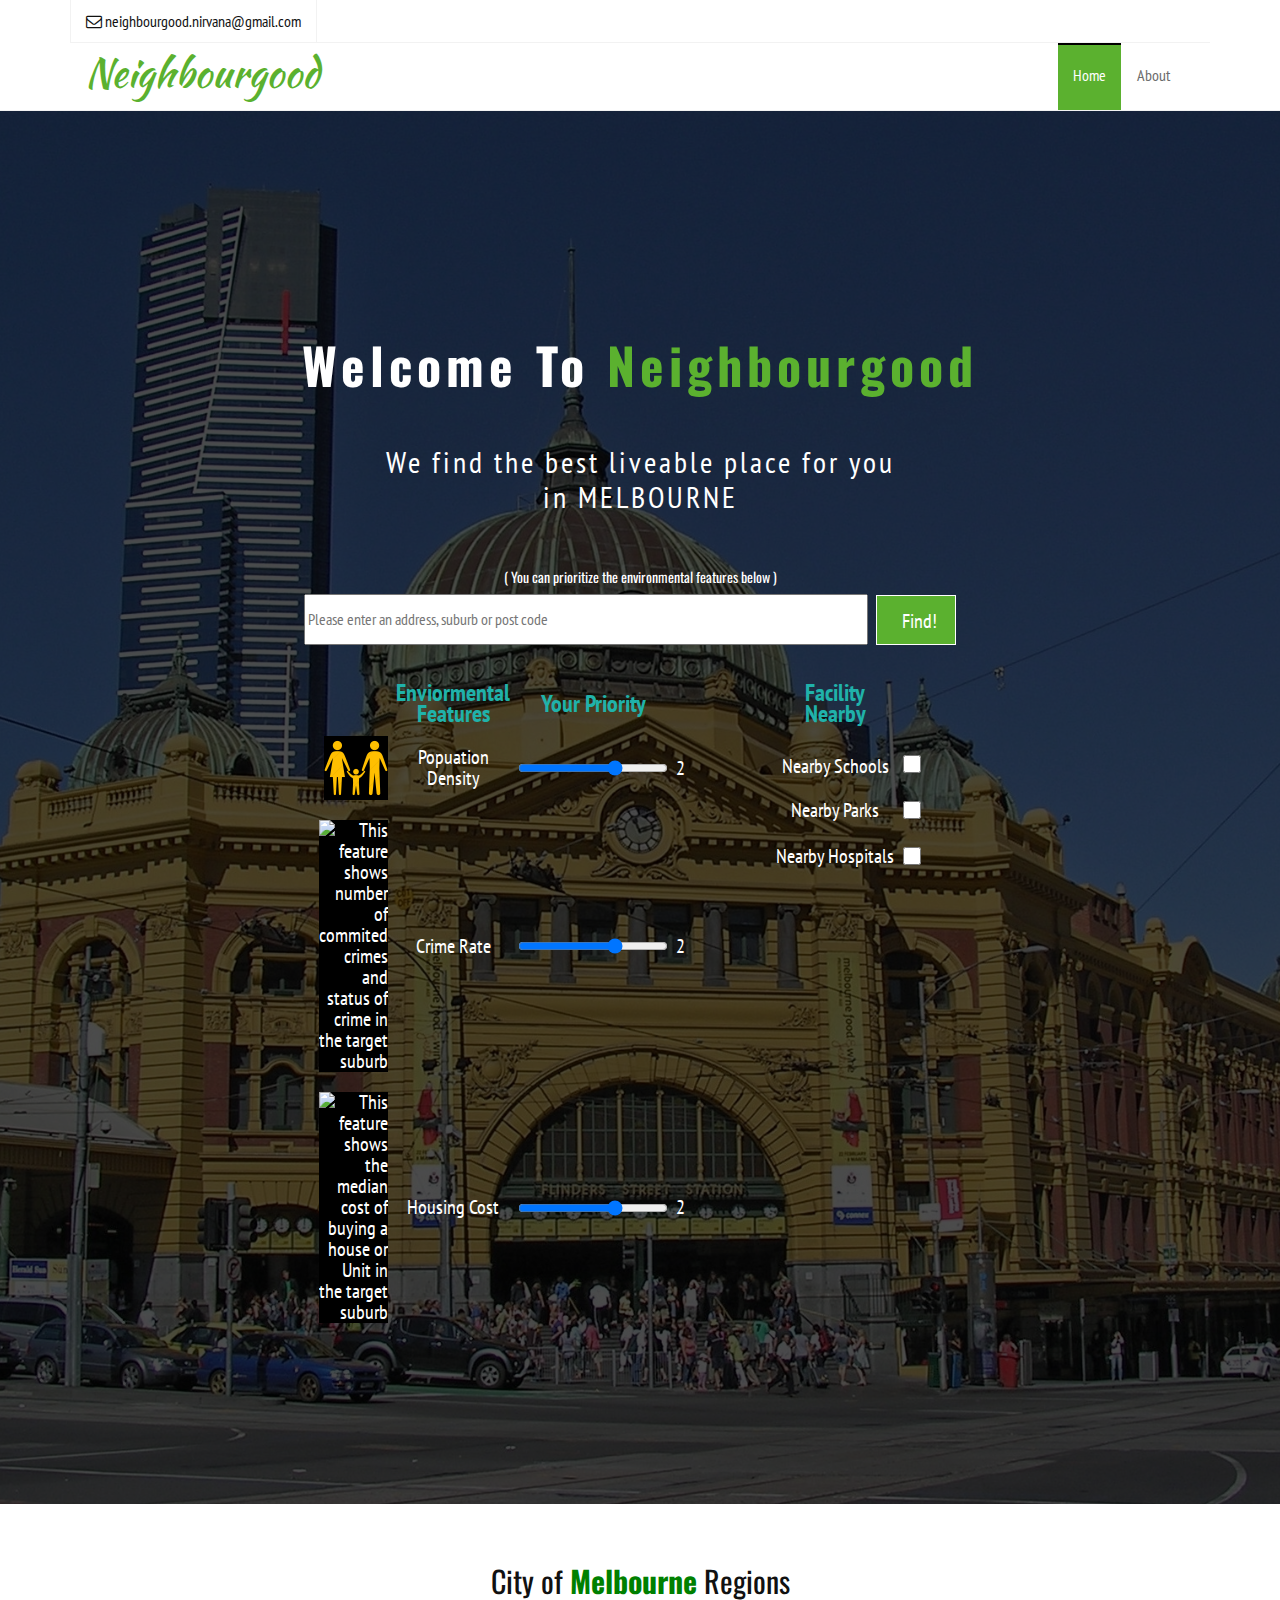
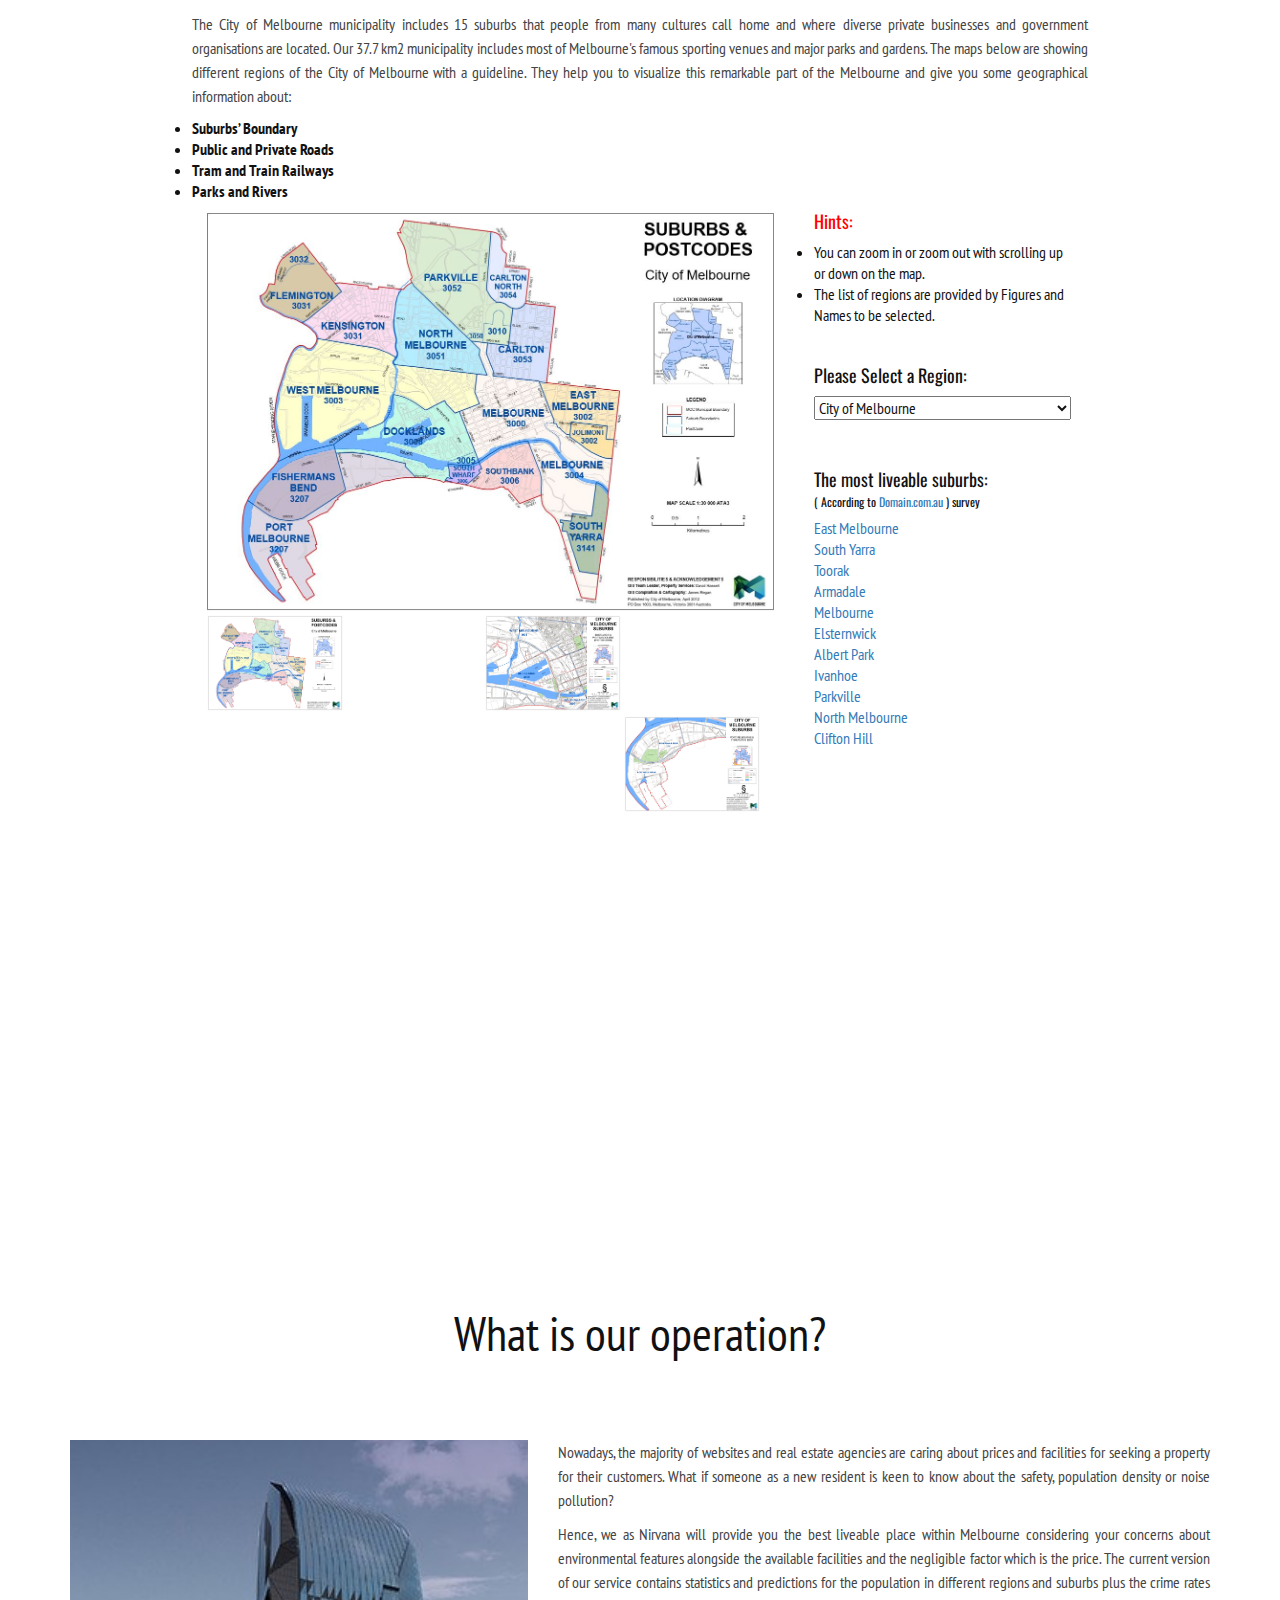
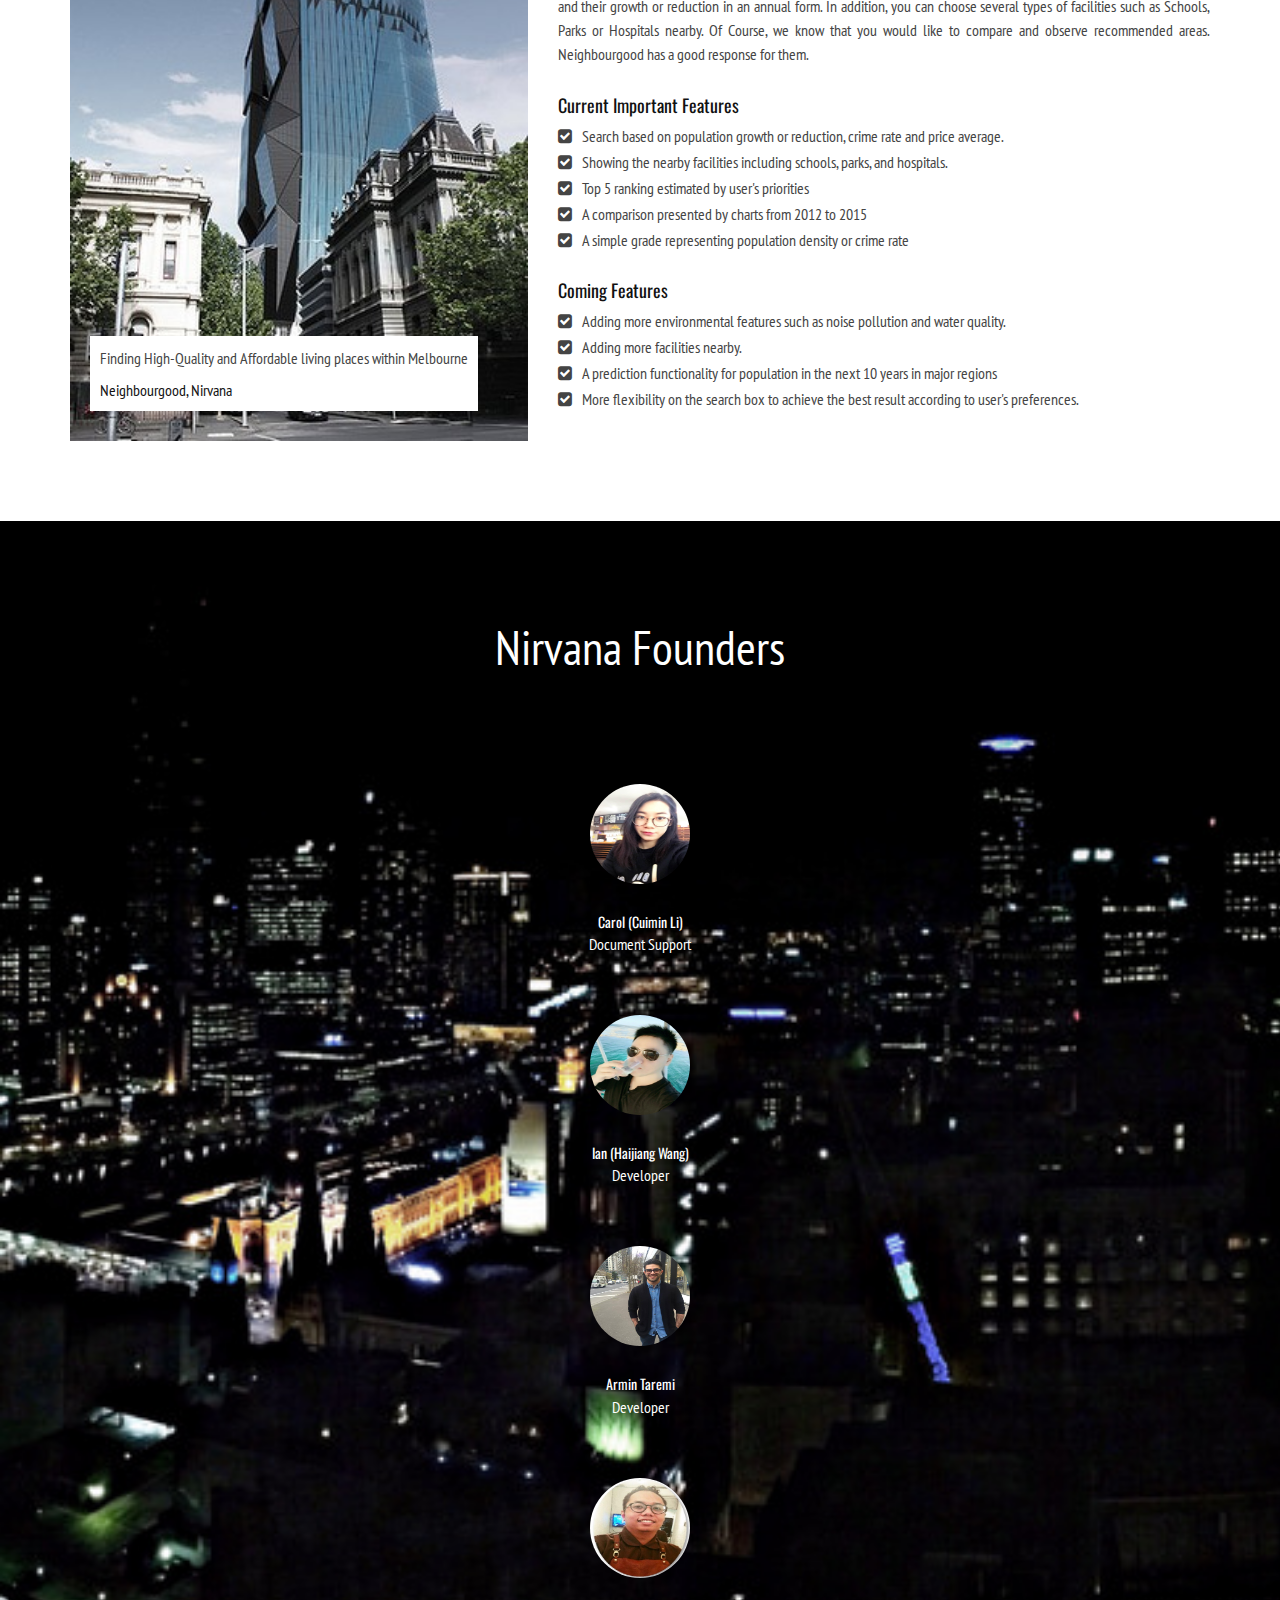
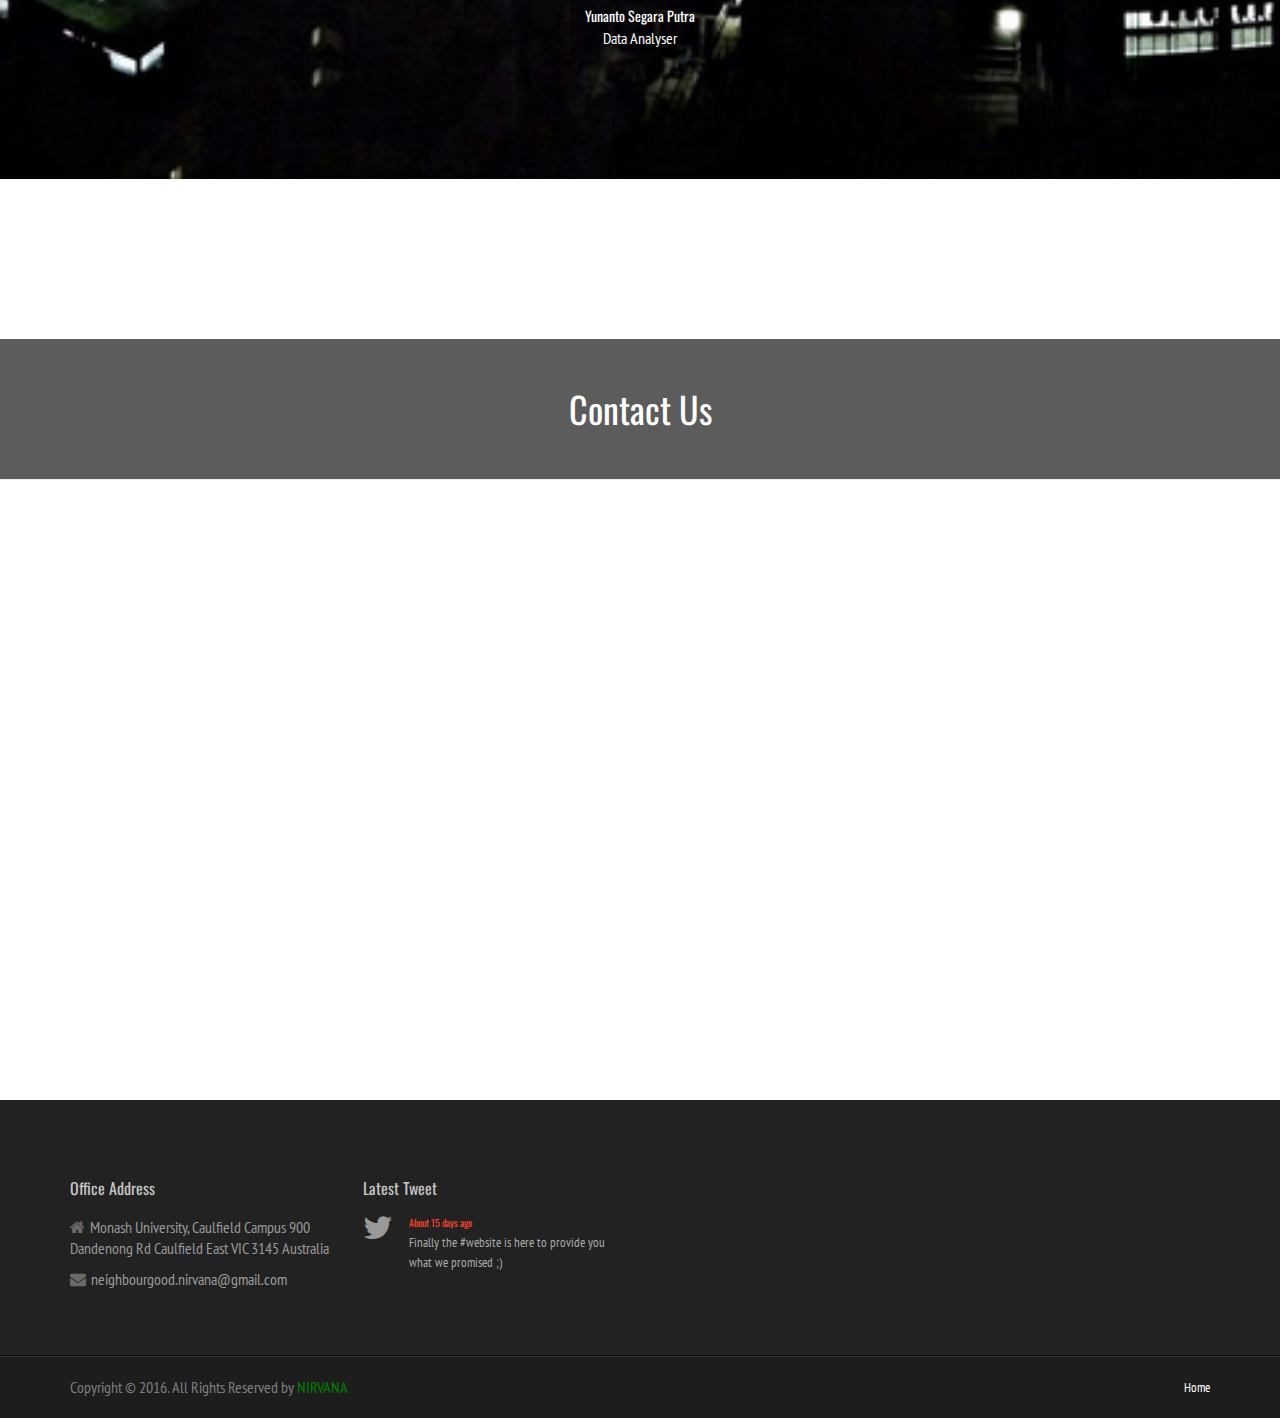
==== commit d5798874: "version 4.0" ====
--- a/index.html
+++ b/index.html
@@ -4,8 +4,14 @@
 <html lang="en">
 
 <head>
-    <!-- Clear Cache-->
+    <!-- Clear Cache -->
     <meta http-equiv="Cache-control" content="no-cache">
+
+    <!-- Expire Cache -->
+    <meta http-equiv="expires" content="0"> 
+
+    <!-- Not Use Cache -->
+    <meta http-equiv="pragma" content="no-cache">
 
     <!-- Basic -->
     <title>Neighbourgood | Home</title>
@@ -45,81 +51,118 @@
 
 
     <script src="asset/js/modernizrr.js"></script>
-	
-	<script type="text/javascript" src="http://maps.googleapis.com/maps/api/js?key=AIzaSyCcvtV_71ZGFAUUcS9_u_D1ZFHi2BWLjao&signed_in=true&libraries=places"></script>
-	<script type="text/javascript" src="asset/js/validation.js"></script>
-
-
-
-
-	<script>
-		//this function is used for auto fullfill search box
+
+    <script type="text/javascript" src="http://maps.googleapis.com/maps/api/js?key=AIzaSyCcvtV_71ZGFAUUcS9_u_D1ZFHi2BWLjao&signed_in=true&libraries=places"></script>
+    <script type="text/javascript" src="asset/js/validation.js"></script>
+    <script src="https://ajax.googleapis.com/ajax/libs/jquery/1.12.4/jquery.min.js"></script>
+
+    <script>
+        //force the page refresh when back from browser back button
+        $(document).ready(function (e) {
+            var $input = $('#refresh');
+
+            $input.val() == 'yes' ? location.reload(true) : $input.val('yes');
+        });
+    </script>
+
+
+
+    <script>
+        //this function is used for auto fullfill search box
         function autoCompleteSearch() {
-			var defaultBounds = new google.maps.LatLngBounds(
+            var defaultBounds = new google.maps.LatLngBounds(
 					new google.maps.LatLng(-38.073926, 144.359598),
 					new google.maps.LatLng(-37.620642, 145.612040)
 					);
 
-			var input = /** @type {!HTMLInputElement} */(
+            var input = /** @type {!HTMLInputElement} */(
 					document.getElementById('suburb'));
 
-			var options = {
-				bounds: defaultBounds
-			}
-
-			var autocomplete = new google.maps.places.Autocomplete(input, options);
-		}
-
-		//google.maps.event.addDomListener(window, 'load', autoCompleteSearch);
-	</script>
-
+            var options = {
+                bounds: defaultBounds
+            }
+
+            var autocomplete = new google.maps.places.Autocomplete(input, options);
+        }
+
+        //google.maps.event.addDomListener(window, 'load', autoCompleteSearch);
+    </script>
+
+    <script>
+        function fillSearch(obj) {
+            var text = document.getElementById(obj.id).innerHTML
+            document.getElementById("suburb").value = text + ", Victoria, Australia";
+        }
+    </script>
 
     <style>
-        th {          
+       
+   
+        th {
             text-align: center;
             font-size: 24px;
             color: lightseagreen;
             padding: 6px 2px 2px 6px;
-
+            width: 100%;
         }
 
         td {
             padding: 6px 2px 2px 6px;
             padding-top: 10px;
             padding-bottom: 10px;
-            text-align: center;
-            
-        }
-
-        .search-override{
+        }
+
+        .search-override {
             line-height: 45px;
             width: 500px;
-            color: black;
-        }
-
-        .img {
-           width:70% !important;
-           background-color:black;
-
-        }
-   
-        .slider-table input{
-            width: 100px;
-        }
-
-        .text-td td{
+        }
+
+        .img-td {
+            width: 64px;
+            background-color: black;
+        }
+
+        .slider-table input[type=range] {
+            width: 150px;
+        }
+
+        input[type="checkbox"] {
+            width: 18px;
+            height: 18px;
+        }
+
+        .text-td td {
             font-size: 20px;
         }
 
-
+        .attributeTable {
+            width: 78%;
+            table-layout: auto;
+        }
+
+            .attributeTable tr th, td {
+                overflow: hidden;
+            }
+
+        .t2 tr:nth-child(2) td:first-child {
+            padding-top: 30px;
+        }
+
+        .t2 tr td:nth-child(2) {
+            vertical-align: bottom;
+        }
     </style>
- 
+
+
+
+
 
 </head>
 
 <body>
-
-
+    
+    <!-- Refresh indicator -->
+    <input type="hidden" id="refresh" value="no">
     <header class="clearfix">
 
         <!-- Start Top Bar -->
@@ -132,48 +175,15 @@
                             <div class="col-md-6">
                                 <!-- Start Contact Info -->
                                 <ul class="contact-details">
+                                   
                                     <li>
-                                        <a href="#"><i class="fa fa-phone"></i> 0470 060 868</a>
-                                    </li>
-                                    <li>
-                                        <a href="#"><i class="fa fa-envelope-o"></i> support@neighbourgood.com</a>
+                                        <i class="fa fa-envelope-o"></i> neighbourgood.nirvana@gmail.com
                                     </li>
                                 </ul>
                                 <!-- End Contact Info -->
                             </div><!-- .col-md-6 -->
 
                             <div class="col-md-6">
-                                <!-- Start Social Links
-                                <ul class="social-list">
-                                    <li>
-                                        <a href="#"><i class="fa fa-rss"></i></a>
-                                    </li>
-                                    <li>
-                                        <a href="#"><i class="fa fa-facebook"></i></a>
-                                    </li>
-                                    <li>
-                                        <a href="#"><i class="fa fa-twitter"></i></a>
-                                    </li>
-                                    <li>
-                                        <a href="#"><i class="fa fa-google-plus"></i></a>
-                                    </li>
-                                    <li>
-                                        <a href="#"><i class="fa fa-youtube"></i></a>
-                                    </li>
-                                    <li>
-                                        <a href="#"><i class="fa fa-linkedin"></i></a>
-                                    </li>
-                                    <li>
-                                        <a href="#"><i class="fa fa-flickr"></i></a>
-                                    </li>
-                                    <li>
-                                        <a href="#"><i class="fa fa-vimeo-square"></i></a>
-                                    </li>
-                                    <li>
-                                        <a href="#"><i class="fa fa-skype"></i></a>
-                                    </li>
-                                </ul>
-                                <!-- End Social Links -->
                             </div><!-- .col-md-6 -->
                         </div>
 
@@ -202,26 +212,9 @@
                         <li>
                             <a class="active" href="index.html">Home</a>
                         </li>
-                        <li>
-                            <a href="service.html">Your Target Location</a>
-                        </li>
+
                         <li>
                             <a href="about.html">About</a>
-                        </li>
-
-                        <!--<li>
-                            <a href="portfolio.html">Portfolio</a>
-                        </li>-->
-                        <!--<li>
-                            <a href="blog.html">Blog</a>
-                            <ul class="dropdown">
-                                <li>
-                                    <a href="blog-item.html">Item Page</a>
-                                </li>
-                            </ul>
-                        </li>-->
-                        <li>
-                            <a href="contact.html">Contact</a>
                         </li>
                     </ul>
                     <!-- End Navigation List -->
@@ -240,13 +233,14 @@
                 <div class="intro-text">
                     <h1>Welcome To <span>Neighbourgood</span></h1>
                     <p>We find the best liveable place for you <br>in MELBOURNE</p>
+                    <h5>( You can prioritize the environmental features below )</h5>
                     <form name="input" action="/asset/php/result.php" method="get" onsubmit="return validateForm(this)">
                         <div align="center">
                             <table style="width: 60%">
                                 <tr>
                                     <td>
 
-                                        <input style="width: 100%" class="search-override" type="text" size="60" name="suburb" id="suburb" placeholder="Please enter an address, suburb or post code" onclick="autoCompleteSearch()">
+                                        <input style="color:black; width: 100%" class="search-override" type="text" size="60" name="suburb" id="suburb" placeholder="Please enter an address, suburb or post code" onclick="autoCompleteSearch()">
 
                                     </td>
                                     <td>
@@ -255,72 +249,204 @@
                                 </tr>
                             </table>
                         </div>
+
                         <div class="row" style="width:60%;margin: auto">
                             <br />
 
-                            <div class="col-sm-6">
-                                <table class="slider-table text-td" style="width:100%">
+                            <div class="col-sm-8" style="overflow:hidden; min-width:426px">
+                                <table class="slider-table text-td attributeTable">
                                     <tr>
                                         <th></th>
-                                        <th style="background-color:black">Enviormental Features</th>
-                                        <th style="background-color:black">Your Priority</thstyle="background-color:black">
-
+                                        <th>Enviormental Features</th>
+                                        <th>Your Priority</th>
+                                        <th></th>
                                     </tr>
                                     <tr style='color:white;'>
-                                        <td><img class="img"  src="asset/images/population.PNG" alt="..."></td>
-                                        <td >Popuation Density</td>
-                                        <td><input type="range" name="popRange" min="0" max="3" value="0" step="1" onchange="showValue1(this.value)" /></td>
-                                        <td><span id="range1">0</span></td>
+                                        <td style="text-align:right"><img style="cursor:help" class="img-td" src="asset/images/population.png" alt="This feature shows the population density in the target suburb"></td>
+                                        <td>Popuation Density</td>
+                                        <td id="slider-table"><input type="range" name="popRange" min="0" max="3" value="2" step="1" onchange="showValue1(this.value)" /></td>
+                                        <td><span id="range1">2</span></td>
+
 
                                     </tr>
                                     <tr style='color:white;'>
-                                        <td><img class="img" src="asset/images/crime.PNG" alt="..."></td>
+                                        <td style="text-align:right"><img style="cursor:help" class="img-td" src="asset/images/crime.PNG" alt="This feature shows number of commited crimes and status of crime in the target suburb"></td>
                                         <td>Crime Rate</td>
-                                        <td><input type="range" name="crRange" min="0" max="3" value="0" step="1" onchange="showValue2(this.value)" />
-                                        <td><span id="range2">0</span></td>
+                                        <td id="slider-table"><input type="range" name="crRange" min="0" max="3" value="2" step="1" onchange="showValue2(this.value)" />
+                                        <td><span id="range2">2</span></td>
+
+
                                     </tr>
                                     <tr style='color:white;'>
-                                        <td><img class="img" src="asset/images/price.PNG" alt="..."></td>
-                                        <td>Price Range</td>
-                                        <td><input type="range" name="prRange" min="0" max="3" value="0" step="1" onchange="showValue3(this.value)" />
-                                        <td><span id="range3">0</span></td>
+                                        <td style="text-align:right"><img style="cursor:help" class="img-td" src="asset/images/price.GIF" alt="This feature shows the median cost of buying a house or Unit in the target suburb"></td>
+                                        <td>Housing Cost</td>
+                                        <td id="slider-table"><input type="range" name="prRange" min="0" max="3" value="2" step="1" onchange="showValue3(this.value)" />
+                                        <td><span id="range3">2</span></td>
                                     </tr>
+
 
 
                                 </table>
                             </div>
-                            <div class="col-sm-3 text-td" style="float: right;width: auto !important">
-                                <table>
+                            <div class="col-sm-4">
+                                <table class="slider-table text-td attributeTable t2">
+                                    <tr>
+                                        <th>Facility Nearby</th>
+                                        <th></th>
+                                    </tr>
                                     <tr style='color:white;'>
-                                        <th></th>
-                                        <th>Facility Nearby</th>
+                                        <td>Nearby Schools</td>
+                                        <td align="left"><input type="checkbox" name="facilities" value="school"> </td>
+
+
                                     </tr>
-                                    <tr>
-                                        <td align="left"><input type="checkbox" name="facilities" value="school"> </td>
-                                        <td>Nearby Schools</td>
+                                    <tr style='color:white;'>
+                                        <td>Nearby Parks</td>
+                                        <td align="left"><input type="checkbox" name="facilities" value="park"></td>
+
 
                                     </tr>
-                                    <tr>
-                                        <td align="left"><input type="checkbox" name="facilities" value="park"> </td>
-                                        <td>Nearby Parks</td>
-                                    </tr>
-                                    <tr>
+                                    <tr style='color:white;'>
+                                        <td>Nearby Hospitals</td>
                                         <td align="left"><input type="checkbox" name="facilities" value="hospital"></td>
-                                        <td>Nearby Hospitals</td>
                                     </tr>
 
                                 </table>
                             </div>
-
                         </div>
                     </form>
 
-  <!--<a href="#feature" class="page-scroll btn btn-primary">Read More</a>-->
+
                 </div>
             </div>
         </div>
     </div>
     <!-- End Header Section -->
+
+    <!-- Start Team Member Section -->
+    <section style="padding-top: 60px" id="team-section">
+        <div style="width: 70%" class="container">
+
+            <div class="row">
+                <div style="margin-bottom: 8px">
+                    <h2 style="text-align: center; margin-bottom: 15px">City of <span style="color: green; font-weight: bold">Melbourne</span> Regions</h2>
+                    <div>
+                        <p style="text-align: justify">
+                            The City of Melbourne municipality includes 15 suburbs that people from many cultures call home and where diverse private businesses and government organisations are located.
+                            Our 37.7 km2 municipality includes most of Melbourne's famous sporting venues and major parks and gardens.  The maps below are showing different regions of the City of Melbourne with a guideline.
+                            They help you to visualize this remarkable part of the Melbourne and give you some geographical information about:
+                            <ul style="list-style-type:disc">
+                                <li><b>Suburbs’ Boundary</b></li>
+                                <li><b>Public and Private Roads</b></li>
+                                <li><b>Tram and Train Railways</b></li>
+                                <li><b>Parks and Rivers</b></li>
+                            </ul>
+                        </p>
+                    </div>
+                </div>
+            </div>
+
+            <div class="row">
+                <div class="col-md-8">
+                    <div>
+                        <img class="img-responsive" style="width: 100%" id="zoom_04b" src="asset/images/small/cityofmelbourne_boundarymap-S.JPG" data-zoom-image="asset/images/Large/cityofmelbourne_boundarymap-L.jpg" />
+
+                    </div>
+                    <div style="margin-top: 4px" class="flickr-widget">
+                        <ul class="flickr-list">
+                            <li>
+                                
+                                <img style="cursor:pointer" src="asset/images/Large/cityofmelbourne_boundarymap-L.jpg" alt="" class="img-responsive">
+                           
+                            </li>
+                            <li>
+                               
+                                <img style="cursor:pointer" src="asset/images/Large/carlton-nthmelb-parkville_2-L.JPG" alt="" class="img-responsive">
+                                
+                            </li>
+                            <li>
+
+                                <img style="cursor:pointer" src="asset/images/Large/docklands-westmelb-east-L.jpg" alt="" class="img-responsive">
+
+                            </li>
+                            <li>
+                                <img style="cursor:pointer" src="asset/images/Large/docklands-westmelb-west-L.JPG" alt="" class="img-responsive">
+                            </li>
+                            <li>
+                                <img style="cursor:pointer" src="asset/images/Large/eastmelb-jolimont-L.JPG" alt="" class="img-responsive">
+                            </li>
+                            <li>
+                                <img style="cursor:pointer" src="asset/images/Large/flemington-kensington08-L.JPG" alt="" class="img-responsive">
+                            </li>
+                            <li>
+                                <img style="cursor:pointer" src="asset/images/Large/melb3004-sthbank-sthyarra-sthwharf-L.JPG" alt="" class="img-responsive">
+                            </li>
+                            <li>
+                                <img style="cursor:pointer" src="asset/images/Large/portmelb-fishermans-L.jpg" alt="" class="img-responsive">
+                            </li>
+                        </ul>
+                    </div>
+
+                </div>
+                <div class="col-md-4">
+                    <div style="padding: 0px 2px 10px 10px">
+                        <h4 style="color: red; padding-bottom: 10px">Hints:</h4>
+                        <ul style="list-style-type:disc">
+                            <li>You can zoom in or zoom out with scrolling up or down on the map.</li>
+                            <li>The list of regions are provided by Figures and Names to be selected.</li>
+                        </ul>
+                    </div>
+
+                    <div style="padding: 30px 2px 10px 10px">
+                        <div style="padding-bottom: 50px">
+                            <h4 style="padding-bottom: 10px">Please Select a Region:</h4>
+
+                            <select id="select" style="width: 100%">
+                                <option value="1">City of Melbourne</option>
+                                <option value="2">Carlton 3053, Carlton North 3054, North Melbourne and Parkville 3052</option>
+                                <option value="3">Docklands & West Melbourne 3008 (East Section)</option>
+                                <option value="4">Docklands & West Melbourne 3003 (West Section)</option>
+                                <option value="5">East Melbourne and Jolimont 3002</option>
+                                <option value="6">Flemington and Kensington 3031</option>
+                                <option value="7">Melbourne 3004, Southbank 3006, South Wharf and South Yarra 3141</option>
+                                <option value="8">Port Melbourne and Fishermans Bend 3207</option>
+                            </select>
+                        </div>
+
+                        <div >
+                            <h4  style="padding-bottom: 5px">The most liveable suburbs:</h4>
+                            <h6 style="padding-bottom: 10px">( According to <a href="http://www.domain.com.au/news/melbournes-most-liveable-suburbs-ranked-20151106-gkskmc/">Domain.com.au</a> ) survey</h6>
+                            <ul >
+                                <li><a href="#" id="1" onclick="fillSearch(this)">East Melbourne</a></li>
+                                <li><a href="#" id="2" onclick="fillSearch(this)">South Yarra</a></li>
+                                <li><a href="#" id="3" onclick="fillSearch(this)">Toorak</a></li>
+                                <li><a href="#" id="4" onclick="fillSearch(this)">Armadale</a></li>
+                                <li><a href="#" id="5" onclick="fillSearch(this)">Melbourne</a></li>
+                                <li><a href="#" id="6" onclick="fillSearch(this)">Elsternwick</a></li>
+                                <li><a href="#" id="7" onclick="fillSearch(this)">Albert Park</a></li>
+                                <li><a href="#" id="8" onclick="fillSearch(this)">Ivanhoe</a></li>
+                                <li><a href="#" id="9" onclick="fillSearch(this)">Parkville</a></li>
+                                <li><a href="#" id="10" onclick="fillSearch(this)">North Melbourne</a></li>
+                                <li><a href="#" id="11" onclick="fillSearch(this)">Clifton Hill</a></li>
+                            </ul>
+                        </div>
+                    </div>
+                </div>
+            </div>
+        </div>
+    </section>
+    <!-- End Team Member Section -->
+    <!-- Start Call to Action Section -->
+    <section class="call-to-action">
+        <div class="container">
+            <div class="row">
+                <div class="col-md-12 wow zoomIn" data-wow-duration="2s" data-wow-delay="300ms">
+                    <p>Melbourne is the world's most liveable city for a sixth consecutive year, according to the Economist Intelligence Unit (EIU)</p>
+                </div>
+            </div>
+        </div>
+    </section>
+    <!-- End Call to Action Section -->
     <!-- Start About Us Section -->
     <section id="about-section" class="about-section">
         <div class="container">
@@ -334,10 +460,10 @@
             <div class="row">
                 <div class="col-md-5">
                     <div class="about-img">
-                        <img src="asset/images/corporate1.jpg" class="img-responsive" alt="About images">
+                        <img src="asset/images/vu-tower.jpg" class="img-responsive">
                         <div class="head-text">
-                            <p>Lorem ipsum dolor sit amet, consectetur adipiscing elit. Donec iaculis metus vitae ligula elementum ut luctus lorem facilisis.</p>
-                            <span>CEO, Themebean</span>
+                            <p>Finding High-Quality and Affordable living places within Melbourne</p>
+                            <span>Neighbourgood, Nirvana</span>
                         </div>
                     </div>
                 </div>
@@ -356,20 +482,21 @@
                     <div class="about-list">
                         <h4>Current Important Features</h4>
                         <ul>
-                            <li><i class="fa fa-check-square"></i>Sed ut perspiciatis unde omnis iste natus error sit voluptatem accusantium.</li>
-                            <li><i class="fa fa-check-square"></i>Lorem ipsum dolor sit amet, consectetur adipiscing adipiscing.</li>
-                            <li><i class="fa fa-check-square"></i>Sed ut perspiciatis unde omnis iste natus error sit voluptatem accusan.</li>
-                            <li><i class="fa fa-check-square"></i>Lorem ipsum dolor sit amet, consectetur adipiscing elit.</li>
-                            <li><i class="fa fa-check-square"></i>Sed ut perspiciatis unde omnis iste natus error sit voluptatem.</li>
-                            <li><i class="fa fa-check-square"></i>Lorem ipsum dolor sit amet, consectetur adipiscing elit.</li>
+                            <li><i class="fa fa-check-square"></i>Search based on population growth or reduction, crime rate and price average.</li>
+                            <li><i class="fa fa-check-square"></i>Showing the nearby facilities including schools, parks, and hospitals.</li>
+                            <li><i class="fa fa-check-square"></i>Top 5 ranking estimated by user's priorities</li>
+                            <li><i class="fa fa-check-square"></i>A comparison presented by charts from 2012 to 2015</li>
+                            <li><i class="fa fa-check-square"></i>A simple grade representing population density or crime rate</li>
+
                         </ul>
 
                         <h4>Coming Features</h4>
                         <ul>
-                            <li><i class="fa fa-check-square"></i>Sed ut perspiciatis unde omnis iste natus error sit voluptatem accusantium.</li>
-                            <li><i class="fa fa-check-square"></i>Lorem ipsum dolor sit amet, consectetur adipiscing adipiscing.</li>
-                            <li><i class="fa fa-check-square"></i>Sed ut perspiciatis unde omnis iste natus error sit voluptatem accusan.</li>
-                            <li><i class="fa fa-check-square"></i>Lorem ipsum dolor sit amet, consectetur adipiscing elit.</li>
+                            <li><i class="fa fa-check-square"></i>Adding more environmental features such as noise pollution and water quality.</li>
+                            <li><i class="fa fa-check-square"></i>Adding more facilities nearby.</li>
+                            <li><i class="fa fa-check-square"></i>A prediction functionality for population in the next 10 years in major regions</li>
+                            <li><i class="fa fa-check-square"></i>More flexibility on the search box to achieve the best result according to user's preferences.</li>
+
                         </ul>
                     </div>
 
@@ -380,291 +507,41 @@
             </div>
         </div>
     </section>
-
-
-    <!-- Start Call to Action Section -->
-    <section class="call-to-action">
-        <div class="container">
-            <div class="row">
-                <div class="col-md-12 wow zoomIn" data-wow-duration="2s" data-wow-delay="300ms">
-                    <p>Awesome Aires Template is ready for <br> Business, Agency, Landing or Creative Portfolio<br>Aires is Responsive and help you to grow your business</p>
-                </div>
-            </div>
-        </div>
-    </section>
-    <!-- End Call to Action Section -->
-    <!-- Start Team Member Section -->
-    <section id="team-section">
-        <div class="container">
-            <div class="row">
-                <div class="col-md-12">
-                    <div class="section-title text-center wow fadeInDown" data-wow-duration="2s" data-wow-delay="50ms">
-                        <h2>Our Team</h2>
-                        <p>Duis aute irure dolor in reprehenderit in voluptate</p>
-                    </div>
-                </div>
-            </div>
-            <div class="row">
-                <div class="col-md-3 wow fadeInLeft" data-wow-duration="2s" data-wow-delay="300ms">
-                    <div class="team-member">
-                        <img src="asset/images/team/team-1.jpg" class="img-responsive" alt="">
-                        <div class="team-details">
-                            <h4>John Doe</h4>
-                            <p>Founder & Director</p>
-                            <ul>
-                                <li><a href="#"><i class="fa fa-facebook"></i></a></li>
-                                <!--<li><a href="#"><i class="fa fa-twitter"></i></a></li>
-                                <li><a href="#"><i class="fa fa-linkedin"></i></a></li>
-                                <li><a href="#"><i class="fa fa-pinterest"></i></a></li>
-                                <li><a href="#"><i class="fa fa-dribbble"></i></a></li>-->
-                            </ul>
-                        </div>
-                    </div>
-                </div><!-- /.col-md-3 -->
-                <div class="col-md-3 wow fadeInLeft" data-wow-duration="2s" data-wow-delay="600ms">
-                    <div class="team-member">
-                        <img src="asset/images/team/team-2.jpg" class="img-responsive" alt="">
-                        <div class="team-details">
-                            <h4>John Doe</h4>
-                            <p>Founder & Director</p>
-                            <ul>
-                                <li><a href="#"><i class="fa fa-facebook"></i></a></li>
-                                <!--<li><a href="#"><i class="fa fa-twitter"></i></a></li>
-                                <li><a href="#"><i class="fa fa-linkedin"></i></a></li>
-                                <li><a href="#"><i class="fa fa-pinterest"></i></a></li>
-                                <li><a href="#"><i class="fa fa-dribbble"></i></a></li>-->
-                            </ul>
-                        </div>
-                    </div>
-                </div><!-- /.col-md-3 -->
-                <div class="col-md-3 wow fadeInLeft" data-wow-duration="2s" data-wow-delay="900ms">
-                    <div class="team-member">
-                        <img src="asset/images/team/team-3.jpg" class="img-responsive" alt="">
-                        <div class="team-details">
-                            <h4>John Doe</h4>
-                            <p>Founder & Director</p>
-                            <ul>
-                                <li><a href="#"><i class="fa fa-facebook"></i></a></li>
-                                <!--<li><a href="#"><i class="fa fa-twitter"></i></a></li>
-                                <li><a href="#"><i class="fa fa-linkedin"></i></a></li>
-                                <li><a href="#"><i class="fa fa-pinterest"></i></a></li>
-                                <li><a href="#"><i class="fa fa-dribbble"></i></a></li>-->
-                            </ul>
-                        </div>
-                    </div>
-                </div><!-- /.col-md-3 -->
-                <div class="col-md-3 wow fadeInLeft" data-wow-duration="2s" data-wow-delay="1200ms">
-                    <div class="team-member">
-                        <img src="asset/images/team/team-4.jpg" class="img-responsive" alt="">
-                        <div class="team-details">
-                            <h4>John Doe</h4>
-                            <p>Founder & Director</p>
-                            <ul>
-                                <li><a href="#"><i class="fa fa-facebook"></i></a></li>
-                                <!--<li><a href="#"><i class="fa fa-twitter"></i></a></li>
-                                <li><a href="#"><i class="fa fa-linkedin"></i></a></li>
-                                <li><a href="#"><i class="fa fa-pinterest"></i></a></li>
-                                <li><a href="#"><i class="fa fa-dribbble"></i></a></li>-->
-                            </ul>
-                        </div>
-                    </div>
-                </div><!-- /.col-md-3 -->
-            </div>
-        </div>
-    </section>
-    <!-- End Team Member Section -->
-    <!-- Start Portfolio Section
-    <section id="portfolio" class="portfolio-section-1">
-        <div class="container">
-            <div class="row">
-                <div class="col-md-12">
-                    <div class="section-title text-center wow fadeInDown" data-wow-duration="2s" data-wow-delay="50ms">
-                        <h2>Our Portfolio</h2>
-                        <p>Duis aute irure dolor in reprehenderit in voluptate</p>
-                    </div>
-                </div>
-            </div>
-            <div class="row">
-                <div class="col-md-12">
-
-                    <!-- Start Portfolio items
-                    <ul id="portfolio-list">
-                        <li class="wow fadeInLeft" data-wow-duration="2s" data-wow-delay="300ms">
-                            <div class="portfolio-item">
-                                <img src="asset/images/portfolio/img1.jpg" class="img-responsive" alt="" />
-                                <div class="portfolio-caption">
-                                    <h4>Portfolio Title</h4>
-                                    <p>At vero eos et accusamus et iusto odio dignissimos ducimus qui blanditiis praesentium</p>
-                                    <a href="#portfolio-modal" data-toggle="modal" class="link-1"><i class="fa fa-magic"></i></a>
-                                    <a href="#" class="link-2"><i class="fa fa-link"></i></a>
-                                </div>
-                            </div>
-                        </li>
-                        <li class="wow fadeInLeft" data-wow-duration="2s" data-wow-delay="600ms">
-                            <div class="portfolio-item">
-                                <img src="asset/images/portfolio/img2.jpg" class="img-responsive" alt="" />
-                                <div class="portfolio-caption">
-                                    <h4>Portfolio Title</h4>
-                                    <p>At vero eos et accusamus et iusto odio dignissimos ducimus qui blanditiis praesentium</p>
-                                    <a href="#portfolio-modal" data-toggle="modal" class="link-1"><i class="fa fa-magic"></i></a>
-                                    <a href="#" class="link-2"><i class="fa fa-link"></i></a>
-                                </div>
-                            </div>
-                        </li>
-                        <li class="wow fadeInLeft" data-wow-duration="2s" data-wow-delay="900ms">
-                            <div class="portfolio-item">
-                                <img src="asset/images/portfolio/img3.jpg" class="img-responsive" alt="" />
-                                <div class="portfolio-caption">
-                                    <h4>Portfolio Title</h4>
-                                    <p>At vero eos et accusamus et iusto odio dignissimos ducimus qui blanditiis praesentium</p>
-                                    <a href="#portfolio-modal" data-toggle="modal" class="link-1"><i class="fa fa-magic"></i></a>
-                                    <a href="#" class="link-2"><i class="fa fa-link"></i></a>
-                                </div>
-                            </div>
-                        </li>
-                        <li class="wow fadeInLeft" data-wow-duration="2s" data-wow-delay="1200ms">
-                            <div class="portfolio-item">
-                                <img src="asset/images/portfolio/img4.jpg" class="img-responsive" alt="" />
-                                <div class="portfolio-caption">
-                                    <h4>Portfolio Title</h4>
-                                    <p>At vero eos et accusamus et iusto odio dignissimos ducimus qui blanditiis praesentium</p>
-                                    <a href="#portfolio-modal" data-toggle="modal" class="link-1"><i class="fa fa-magic"></i></a>
-                                    <a href="#" class="link-2"><i class="fa fa-link"></i></a>
-                                </div>
-                            </div>
-                        </li>
-                        <li class="wow fadeInLeft" data-wow-duration="2s" data-wow-delay="1500ms">
-                            <div class="portfolio-item">
-                                <img src="asset/images/portfolio/img5.jpg" class="img-responsive" alt="" />
-                                <div class="portfolio-caption">
-                                    <h4>Portfolio Title</h4>
-                                    <p>At vero eos et accusamus et iusto odio dignissimos ducimus qui blanditiis praesentium</p>
-                                    <a href="#portfolio-modal" data-toggle="modal" class="link-1"><i class="fa fa-magic"></i></a>
-                                    <a href="#" class="link-2"><i class="fa fa-link"></i></a>
-                                </div>
-                            </div>
-                        </li>
-                        <li class="wow fadeInLeft" data-wow-duration="2s" data-wow-delay="1800ms">
-                            <div class="portfolio-item">
-                                <img src="asset/images/portfolio/img6.jpg" class="img-responsive" alt="" />
-                                <div class="portfolio-caption">
-                                    <h4>Portfolio Title</h4>
-                                    <p>At vero eos et accusamus et iusto odio dignissimos ducimus qui blanditiis praesentium</p>
-                                    <a href="#portfolio-modal" data-toggle="modal" class="link-1"><i class="fa fa-magic"></i></a>
-                                    <a href="#" class="link-2"><i class="fa fa-link"></i></a>
-                                </div>
-                            </div>
-                        </li>
-
-
-                    </ul>
-                    <!-- End Portfolio items
-                </div>
-            </div>
-        </div>
-    </section>
-    End Portfolio Section -->
-    <!-- Start Service Section
-    <section id="service-section">
-        <div class="container">
-            <div class="row">
-                <div class="col-md-12">
-                    <div class="section-title text-center wow fadeInDown" data-wow-duration="2s" data-wow-delay="50ms">
-                        <h2>Our Services</h2>
-                        <p>Duis aute irure dolor in reprehenderit in voluptate</p>
-                    </div>
-                </div>
-            </div>
-            <div class="row">
-                <div class="col-md-3">
-                    <div class="services-post">
-                        <a href="#"><i class="fa fa-skyatlas"></i></a>
-                        <h2>RESPONSIVE DESIGN</h2>
-                        <p>Donec odio. Quisque volutpat mattis eros. Nullam malesuada </p>
-                    </div>
-                </div>
-                <div class="col-md-3">
-                    <div class="services-post">
-                        <a href="#"><i class="fa fa-magic"></i></a>
-                        <h2>RESPONSIVE DESIGN</h2>
-                        <p>Donec odio. Quisque volutpat mattis eros. Nullam malesuada </p>
-                    </div>
-                </div>
-                <div class="col-md-3">
-                    <div class="services-post">
-                        <a href="#"><i class="fa fa-gift"></i></a>
-                        <h2>RESPONSIVE DESIGN</h2>
-                        <p>Donec odio. Quisque volutpat mattis eros. Nullam malesuada </p>
-                    </div>
-                </div>
-                <div class="col-md-3">
-                    <div class="services-post">
-                        <a href="#"><i class="fa fa-diamond"></i></a>
-                        <h2>RESPONSIVE DESIGN</h2>
-                        <p>Donec odio. Quisque volutpat mattis eros. Nullam malesuada </p>
-                    </div>
-                </div>
-                <div class="col-md-3">
-                    <div class="services-post">
-                        <a href="#"><i class="fa fa-wordpress"></i></a>
-                        <h2>RESPONSIVE DESIGN</h2>
-                        <p>Donec odio. Quisque volutpat mattis eros. Nullam malesuada </p>
-                    </div>
-                </div>
-                <div class="col-md-3">
-                    <div class="services-post">
-                        <a href="#"><i class="fa fa-forumbee"></i></a>
-                        <h2>RESPONSIVE DESIGN</h2>
-                        <p>Donec odio. Quisque volutpat mattis eros. Nullam malesuada </p>
-                    </div>
-                </div>
-                <div class="col-md-3">
-                    <div class="services-post">
-                        <a href="#"><i class="fa fa-bicycle"></i></a>
-                        <h2>RESPONSIVE DESIGN</h2>
-                        <p>Donec odio. Quisque volutpat mattis eros. Nullam malesuada </p>
-                    </div>
-                </div>
-                <div class="col-md-3">
-                    <div class="services-post">
-                        <a href="#"><i class="fa fa-foursquare"></i></a>
-                        <h2>RESPONSIVE DESIGN</h2>
-                        <p>Donec odio. Quisque volutpat mattis eros. Nullam malesuada </p>
-                    </div>
-                </div>
-            </div>
-        </div>
-    </section>
-     Start Service Section -->
+    <!-- End About Us Section -->
     <!-- Start Testimonial Section -->
     <section id="testimonial-section">
         <div class="container">
             <div class="row">
                 <div class="col-md-12">
+                    <div class="section-title text-center wow fadeInDown" data-wow-duration="2s" data-wow-delay="50ms">
+                        <h2 style="color: white">Nirvana Founders</h2>
+
+                    </div>
                     <div class="testimonial-wrapper">
                         <div class="testimonial-item">
-                            <p>Sed ut perspiciatis unde omnis iste natus error sit voluptatem accusantium doloremque laudantium, totam rem aperiam, eaque ipsa quae ab illo inventore veritatis et quasi architecto beatae vitae dicta sunt explicabo. </p>
-                            <img src="asset/images/team/team-1.jpg" alt="Testimonial images">
-                            <h5>John Doe</h5>
-                            <div class="desgnation">CEO, ThemeBean</div>
+
+                            <p></p>
+                            <img src="asset/images/team/team-1.jpg">
+                            <h5>Carol (Cuimin Li)</h5>
+                            <div class="desgnation">Document Support</div>
                         </div>
                         <div class="testimonial-item">
-                            <p>Sed ut perspiciatis unde omnis iste natus error sit voluptatem accusantium doloremque laudantium, totam rem aperiam, eaque ipsa quae ab illo inventore veritatis et quasi architecto beatae vitae dicta sunt explicabo.</p>
-                            <img src="asset/images/team/team-2.jpg" alt="Testimonial images">
-                            <h5>John Doe</h5>
-                            <div class="desgnation">CEO, ThemeBean</div>
+                            <p></p>
+                            <img src="asset/images/team/team-2.jpg">
+                            <h5>Ian (Haijiang Wang)</h5>
+                            <div class="desgnation">Developer</div>
                         </div>
                         <div class="testimonial-item">
-                            <p>Sed ut perspiciatis unde omnis iste natus error sit voluptatem accusantium doloremque laudantium, totam rem aperiam, eaque ipsa quae ab illo inventore veritatis et quasi architecto beatae vitae dicta sunt explicabo.</p>
-                            <img src="asset/images/team/team-3.jpg" alt="Testimonial images">
-                            <h5>John Doe</h5>
-                            <div class="desgnation">CEO, ThemeBean</div>
+                            <p></p>
+                            <img src="asset/images/team/team-3.jpg">
+                            <h5>Armin Taremi</h5>
+                            <div class="desgnation">Developer</div>
                         </div>
                         <div class="testimonial-item">
-                            <p>Sed ut perspiciatis unde omnis iste natus error sit voluptatem accusantium doloremque laudantium, totam rem aperiam, eaque ipsa quae ab illo inventore veritatis et quasi architecto beatae vitae dicta sunt explicabo.</p>
-                            <img src="asset/images/team/team-4.jpg" alt="Testimonial images">
-                            <h5>John Doe</h5>
-                            <div class="desgnation">CEO, ThemeBean</div>
+                            <p></p>
+                            <img src="asset/images/team/team-4.jpg">
+                            <h5>Yunanto Segara Putra</h5>
+                            <div class="desgnation">Data Analyser</div>
                         </div>
                     </div>
                 </div>
@@ -672,25 +549,21 @@
         </div>
     </section>
     <!-- End Testimonial Section -->
-    <!-- Start Client Section
-    <div id="client-section">
-        <div class="container">
-            <div class="row">
-                <div class="col-md-12">
-                    <div class="client-box">
-                        <ul class="client-list">
-                            <li><a href="#"><img src="asset/images/clients/client1.png" class="img-responsive" alt="Clients Logo"></a></li>
-                            <li><a href="#"><img src="asset/images/clients/client2.png" class="img-responsive" alt="Clients Logo"></a></li>
-                            <li><a href="#"><img src="asset/images/clients/client3.png" class="img-responsive" alt="Clients Logo"></a></li>
-                            <li><a href="#"><img src="asset/images/clients/client4.png" class="img-responsive" alt="Clients Logo"></a></li>
-                            <li><a href="#"><img src="asset/images/clients/client5.png" class="img-responsive" alt="Clients Logo"></a></li>
-                        </ul>
-                    </div>
-                </div>
-            </div>
+
+
+
+    <section id="contact" class="contact">
+        <div class="page-header">
+            <h1 align="center">
+                Contact Us
+            </h1>
         </div>
-    </div>
-    End Client Section -->
+        <div class="google-map">
+            <div id="map" data-position-latitude="-37.877107" data-position-longitude="145.044325"></div>
+        </div>
+    </section>
+
+
     <!-- Start Footer Section -->
     <section id="footer-section" class="footer-section">
         <div class="container">
@@ -710,9 +583,9 @@
                                 Caulfield East VIC 3145
                                 Australia
                             </li>
-                            <li class="footer-contact"><i class="fa fa-envelope"></i><a href="#">info@domain.com</a></li>
-                            <li class="footer-contact"><i class="fa fa-phone"></i>0470 060 868</li>
-                            <li class="footer-contact"><i class="fa fa-globe"></i><a href="#" target="_blank">www.domain.com</a></li>
+                            <li class="footer-contact"><i class="fa fa-envelope"></i><a href="#">neighbourgood.nirvana@gmail.com</a></li>
+                           
+
                         </ul>
                     </div>
                 </div><!--/.col-md-3 -->
@@ -721,6 +594,7 @@
                 <div class="col-md-3">
                     <div class="section-heading-2">
                         <h3 class="section-title">
+
                             <span>Latest Tweet</span>
                         </h3>
                     </div>
@@ -732,79 +606,12 @@
                             </div>
                             <div class="media-body">
                                 <h4 class="media-heading">About 15 days ago</h4>
-                                <p>Finally #tutsplus start a tutorial on A Beginner’s Guide to Using #joomla . Check it out here http://t.co/i6S4zeW8Z0</p>
+                                <p>Finally the #website is here to provide you what we promised ;)</p>
                             </div>
                         </div>
                     </div>
                 </div><!--/.col-md-3 -->
 
-                <div class="col-md-3">
-                    <div class="section-heading-2">
-                        <h3 class="section-title">
-                            <span>Stay With us</span>
-                        </h3>
-                    </div>
-                    <div class="subscription">
-                        <p>Sed ut perspiciatis unde omnis iste natus error sit voluptatem accusantium.</p>
-                        <div class="form-group">
-                            <input type="text" class="form-control" placeholder="Your E-mail" id="name" required data-validation-required-message="Please enter your name.">
-                            <input type="submit" class="btn btn-primary" value="Subscribe">
-                        </div>
-                    </div>
-                </div>
-
-                <div class="col-md-3">
-                    <div class="section-heading-2">
-                        <h3 class="section-title">
-                            <span>FLICKR STREAM</span>
-                        </h3>
-                    </div>
-
-                    <div class="flickr-widget">
-                        <ul class="flickr-list">
-                            <li>
-                                <a href="asset/images/portfolio/img1.jpg" data-lightbox="picture-1">
-                                    <img src="asset/images/portfolio/img1.jpg" alt="" class="img-responsive">
-                                </a>
-                            </li>
-                            <li>
-                                <a href="asset/images/portfolio/img2.jpg" data-lightbox="picture-2">
-                                    <img src="asset/images/portfolio/img2.jpg" alt="" class="img-responsive">
-                                </a>
-                            </li>
-                            <li>
-                                <a href="asset/images/portfolio/img3.jpg" data-lightbox="picture-3">
-                                    <img src="asset/images/portfolio/img3.jpg" alt="" class="img-responsive">
-                                </a>
-                            </li>
-                            <li>
-                                <a href="asset/images/portfolio/img4.jpg" data-lightbox="picture-4">
-                                    <img src="asset/images/portfolio/img4.jpg" alt="" class="img-responsive">
-                                </a>
-                            </li>
-                            <li>
-                                <a href="asset/images/portfolio/img5.jpg" data-lightbox="picture-5">
-                                    <img src="asset/images/portfolio/img5.jpg" alt="" class="img-responsive">
-                                </a>
-                            </li>
-                            <li>
-                                <a href="asset/images/portfolio/img6.jpg" data-lightbox="picture-6">
-                                    <img src="asset/images/portfolio/img6.jpg" alt="" class="img-responsive">
-                                </a>
-                            </li>
-                            <li>
-                                <a href="asset/images/portfolio/img1.jpg" data-lightbox="picture-7">
-                                    <img src="asset/images/portfolio/img1.jpg" alt="" class="img-responsive">
-                                </a>
-                            </li>
-                            <li>
-                                <a href="asset/images/portfolio/img2.jpg" data-lightbox="picture-8">
-                                    <img src="asset/images/portfolio/img2.jpg" alt="" class="img-responsive">
-                                </a>
-                            </li>
-                        </ul>
-                    </div>
-                </div><!--/.col-md-3 -->
             </div><!--/.row -->
         </div><!-- /.container -->
     </section>
@@ -815,7 +622,7 @@
             <div class="row">
                 <div class="col-md-7">
                     <div class="copyright">
-                        Copyright © 2016. All Rights Reserved by <a href="http://www.neighbourgood.tk">Neighbourgood</a>
+                        Copyright © 2016. All Rights Reserved by <span style="color: green">NIRVANA</span>
                     </div>
                 </div>
 
@@ -823,15 +630,15 @@
                     <div class="copyright-menu pull-right">
                         <ul>
                             <li><a href="#" class="active">Home</a></li>
-                            <!--<li><a href="#">Sample Site</a></li>
-                            <li><a href="#">getbootstrap.com</a></li>-->
+
                         </ul>
                     </div>
                 </div>
             </div><!--/.row -->
         </div><!-- /.container -->
     </div>
-    <!-- End CCopyright Section -->
+
+
     <!-- Sulfur JS File -->
     <script src="asset/js/jquery-2.1.3.min.js"></script>
     <script src="asset/js/jquery-migrate-1.2.1.min.js"></script>
@@ -843,6 +650,12 @@
     <script src="asset/js/lightbox.min.js"></script>
     <script src="asset/js/count-to.js"></script>
     <script src="asset/js/styleswitcher.js"></script>
+    <link rel="stylesheet" href="//code.jquery.com/ui/1.12.1/themes/base/jquery-ui.css">
+    <script src="https://code.jquery.com/ui/1.12.1/jquery-ui.js"></script>
+    <!--img zoom-->
+    <script src="asset/js/jquery.elevateZoom-3.0.8.min.js"> </script>
+    <script src="asset/js/jquery.elevatezoom.js"> </script>
+    <!--img zoom-->
 
     <script src="asset/js/map.js"></script>
     <!--<script src="http://maps.googleapis.com/maps/api/js?sensor=false"></script>-->
@@ -860,7 +673,107 @@
         }
     </script>
 
-  
-    
+    <script>
+
+        $(document).ready(function () {
+
+            $(".flickr-widget img").click(function (event) {
+               
+                var title = $(this).attr("src");
+                var ez = $('#zoom_04b').data('elevateZoom');
+                var smallTitle = title.replace("-L.jpg", "-S.jpg");
+                smallTitle = smallTitle.replace("-L.JPG", "-S.jpg");
+                smallTitle = smallTitle.replace("Large", "small");
+                ez.swaptheimage(smallTitle, title);
+
+            });
+            $("#zoom_04b").elevateZoom({
+                scrollZoom: true,
+                gallery: "gallery_09",
+                galleryActiveClass: "active", zoomWindowPosition: 3, zoomWindowOffetx: 15
+            });
+
+
+            $("#select").change(function (e) {
+                var currentValue = $("#select").val();
+                if (currentValue == 1) {
+                    smallImage = 'asset/images/small/cityofmelbourne_boundarymap-S.jpg';
+                    largeImage = 'asset/images/Large/cityofmelbourne_boundarymap-L.jpg';
+                }
+                if (currentValue == 2) {
+                    smallImage = 'asset/images/small/carlton-nthmelb-parkville_2-S.jpg';
+                    largeImage = 'asset/images/Large/carlton-nthmelb-parkville_2-L.jpg';
+                }
+                if (currentValue == 3) {
+
+                    smallImage = 'asset/images/small/docklands-westmelb-east-S.jpg';
+                    largeImage = 'asset/images/Large/docklands-westmelb-east-L.jpg';
+                }
+                if (currentValue == 4) {
+                    smallImage = 'asset/images/small/docklands-westmelb-west-S.jpg';
+                    largeImage = 'asset/images/Large/docklands-westmelb-west-L.jpg';
+                }
+                if (currentValue == 5) {
+
+                    smallImage = 'asset/images/small/eastmelb-jolimont-S.jpg';
+                    largeImage = 'asset/images/Large/eastmelb-jolimont-L.jpg';
+                }
+                if (currentValue == 6) {
+
+                    smallImage = 'asset/images/small/flemington-kensington08-S.jpg';
+                    largeImage = 'asset/images/Large/flemington-kensington08-L.jpg';
+                }
+                if (currentValue == 7) {
+
+                    smallImage = 'asset/images/small/melb3004-sthbank-sthyarra-sthwharf-S.jpg';
+                    largeImage = 'asset/images/Large/melb3004-sthbank-sthyarra-sthwharf-L.jpg';
+                }
+                if (currentValue == 8) {
+
+                    smallImage = 'asset/images/small/portmelb-fishermans-S.jpg';
+                    largeImage = 'asset/images/Large/portmelb-fishermans-L.jpg';
+                }
+
+                //using Active Gallery
+                $('#gallery_09 a').removeClass('active').eq(currentValue - 1).addClass('active');
+
+
+                var ez = $('#zoom_04b').data('elevateZoom');
+
+                ez.swaptheimage(smallImage, largeImage);
+
+            });
+            
+            $("body").tooltip({
+                items: "img, [title]",
+                content: function() {
+                    var element = $( this );
+                   
+                    if ( element.is( "[title]" ) ) {
+                        return element.attr( "title" );
+                    }
+                    if ( element.is( "img" ) ) {
+                        return element.attr( "alt" );
+                    }
+                },
+                position: {
+                    my: "left-340 bottom+35",
+                    at: "center left",
+                    using: function (position, feedback) {
+                    
+                        $( this ).css( position );
+                        $( "<div>" )
+                          .addClass( "arrow" )
+                          .addClass( feedback.vertical )
+                          .addClass( feedback.horizontal )
+                          .appendTo( this );
+                    }
+                }
+            });
+        });
+
+    </script>
+
+
 </body>
 </html>--- a/asset/css/style.css
+++ b/asset/css/style.css
@@ -70,7 +70,7 @@
 h1, h2, h3, h4, h5, h6 {
     font-family: 'Oswald', Arial, sans-serif;
     font-weight: 400;
-    text-transform: uppercase;
+
     margin-top: 0;
     margin-bottom: 0;
 }
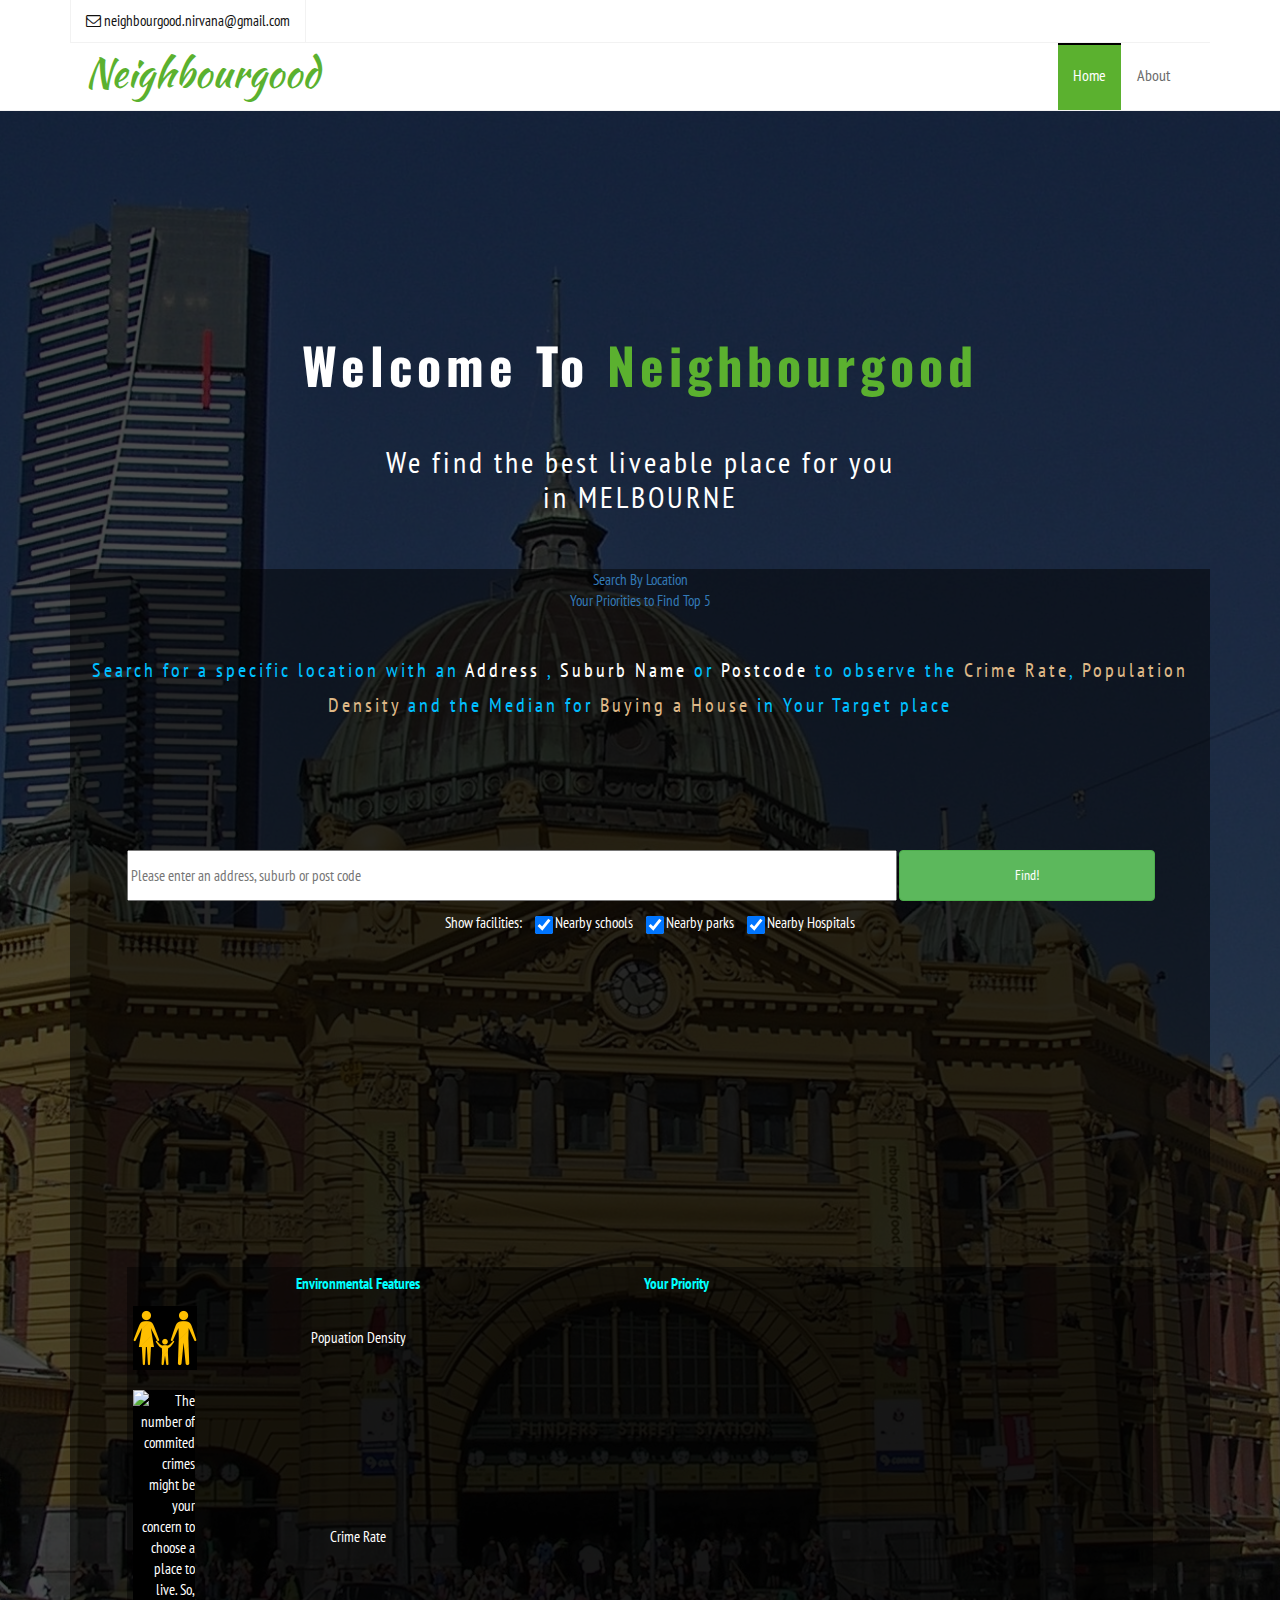
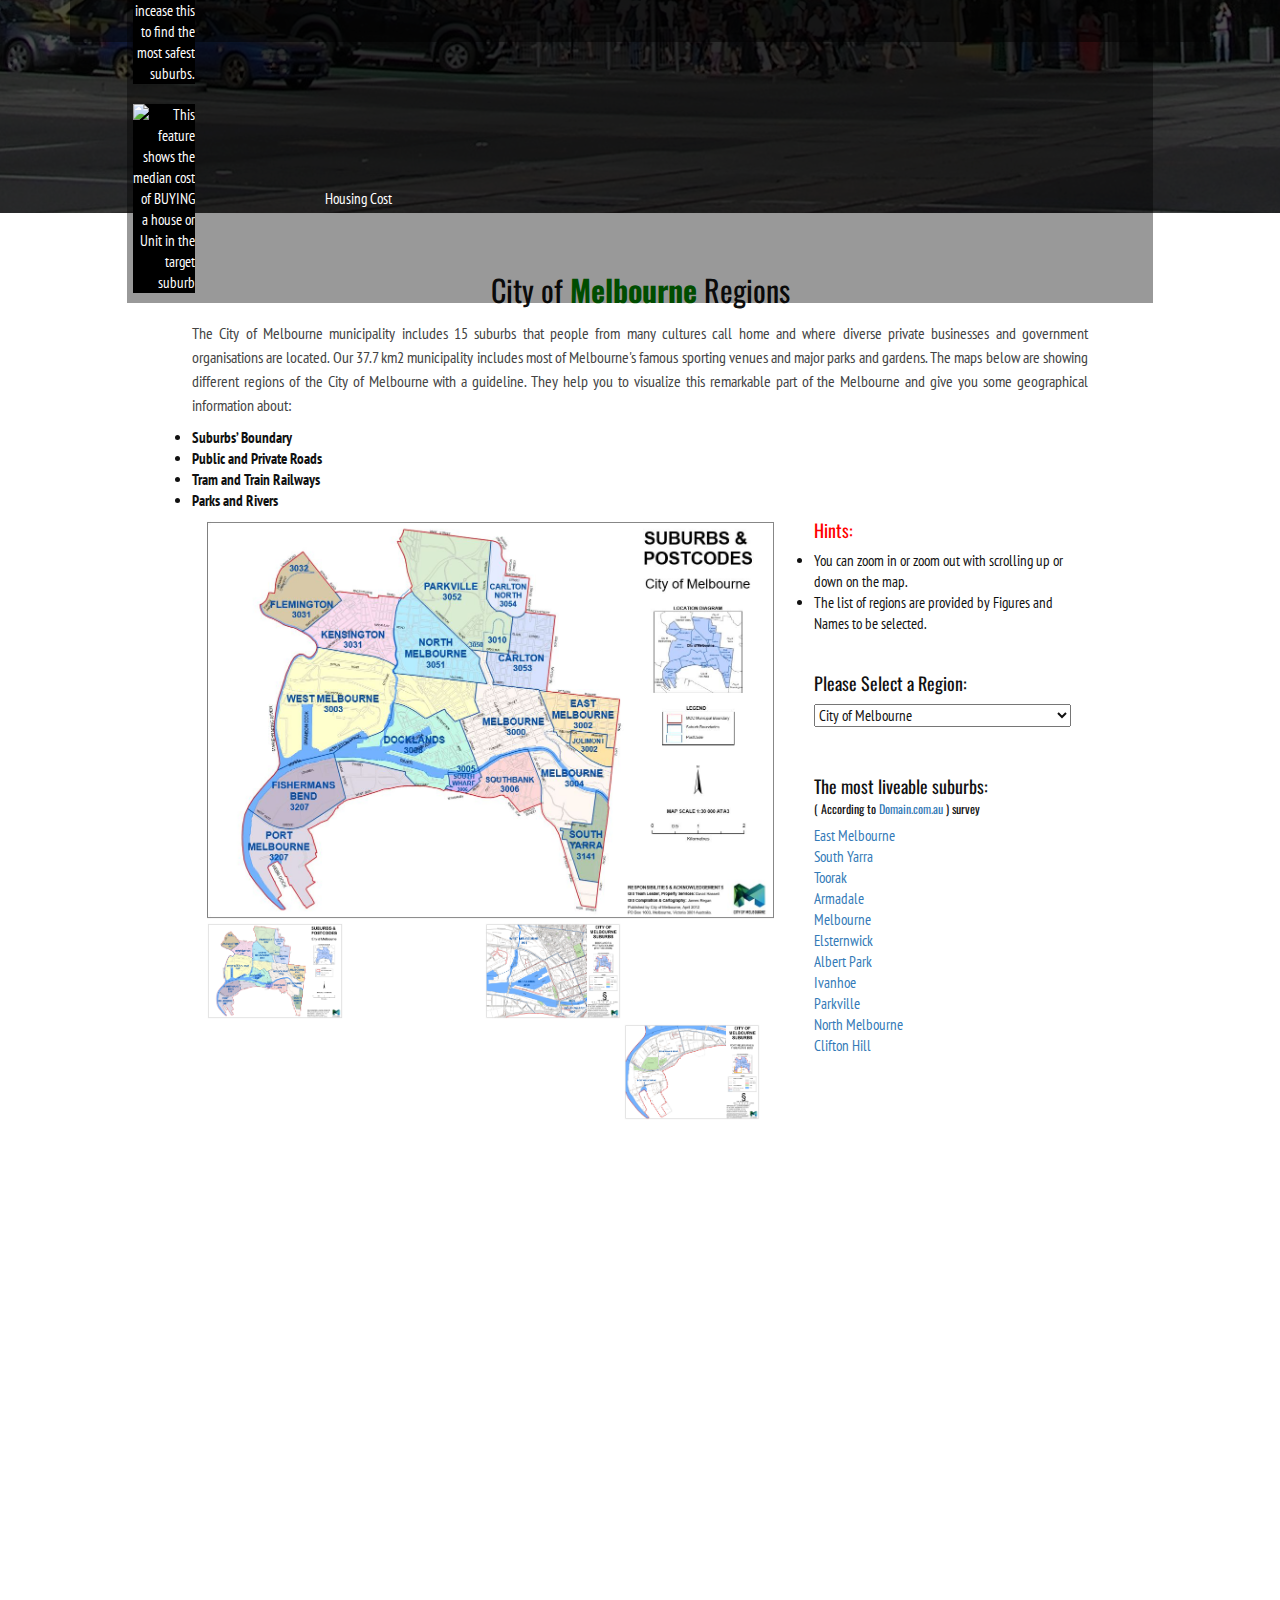
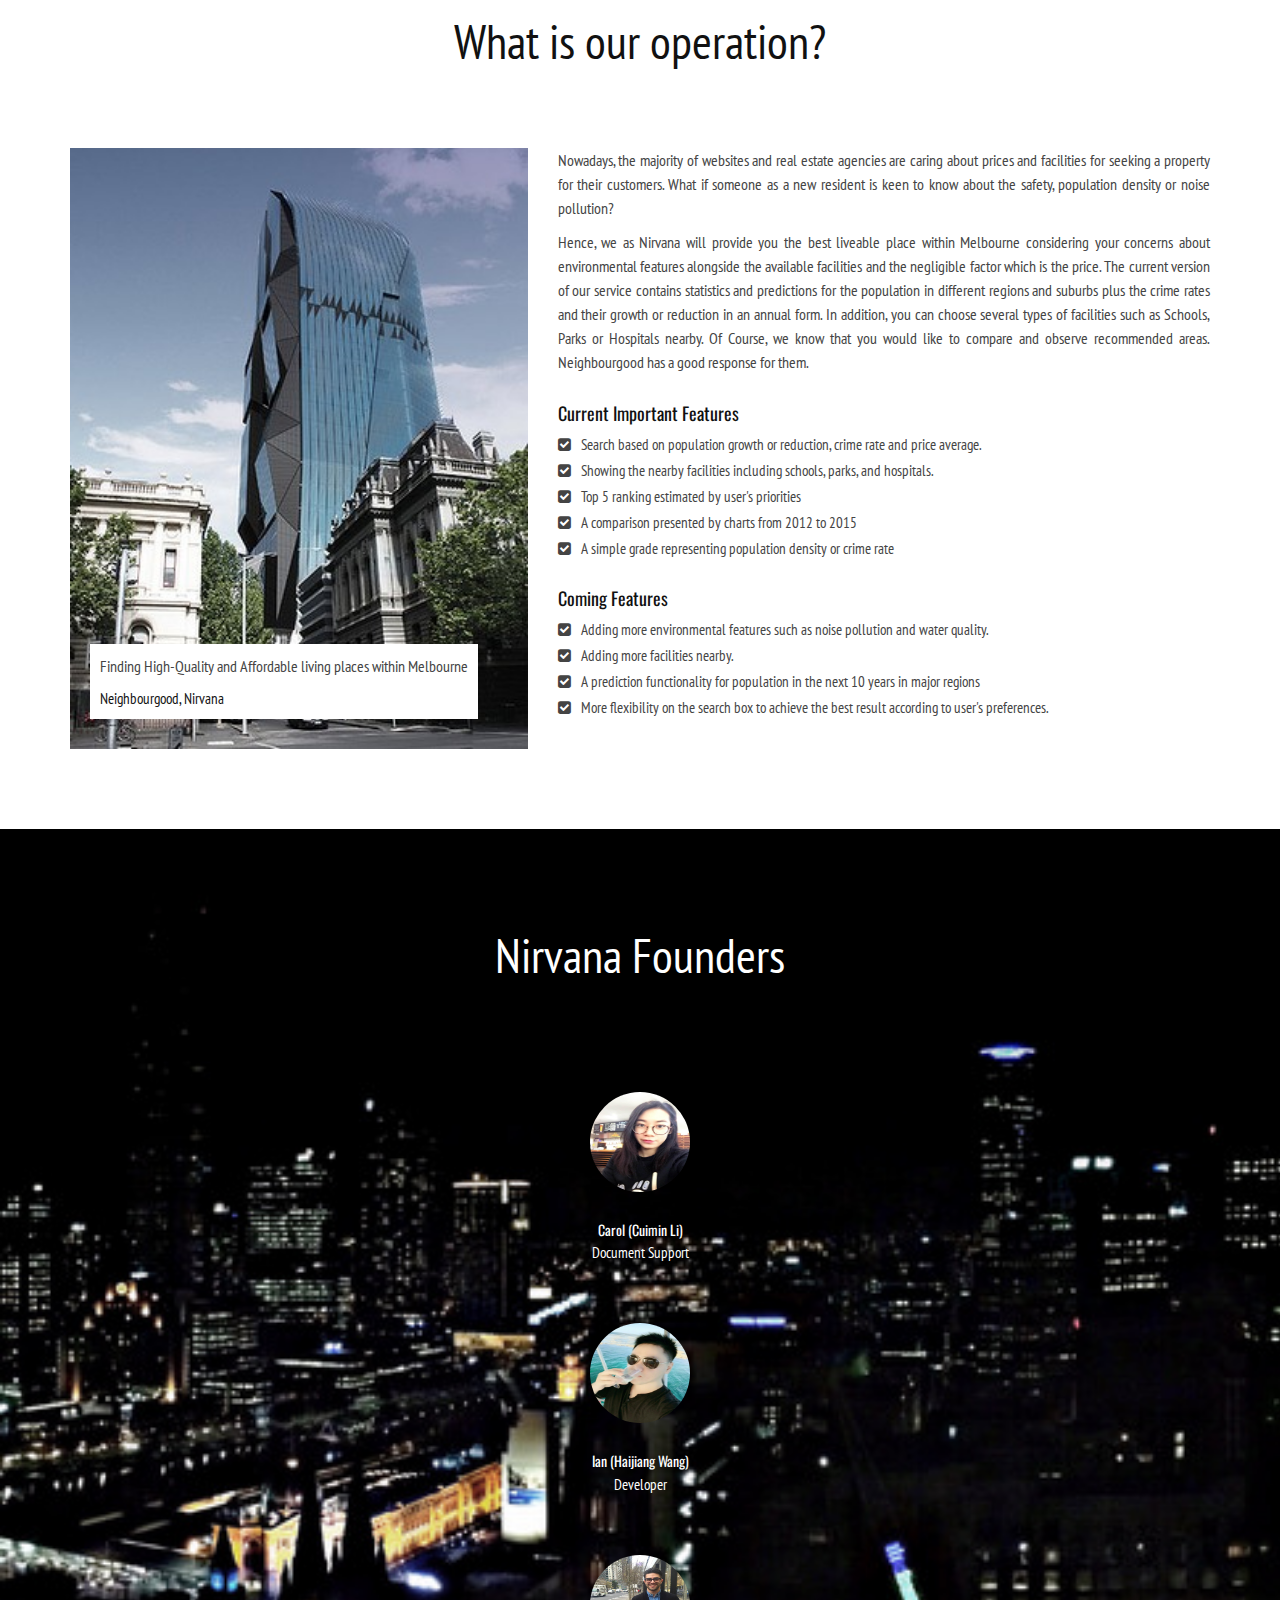
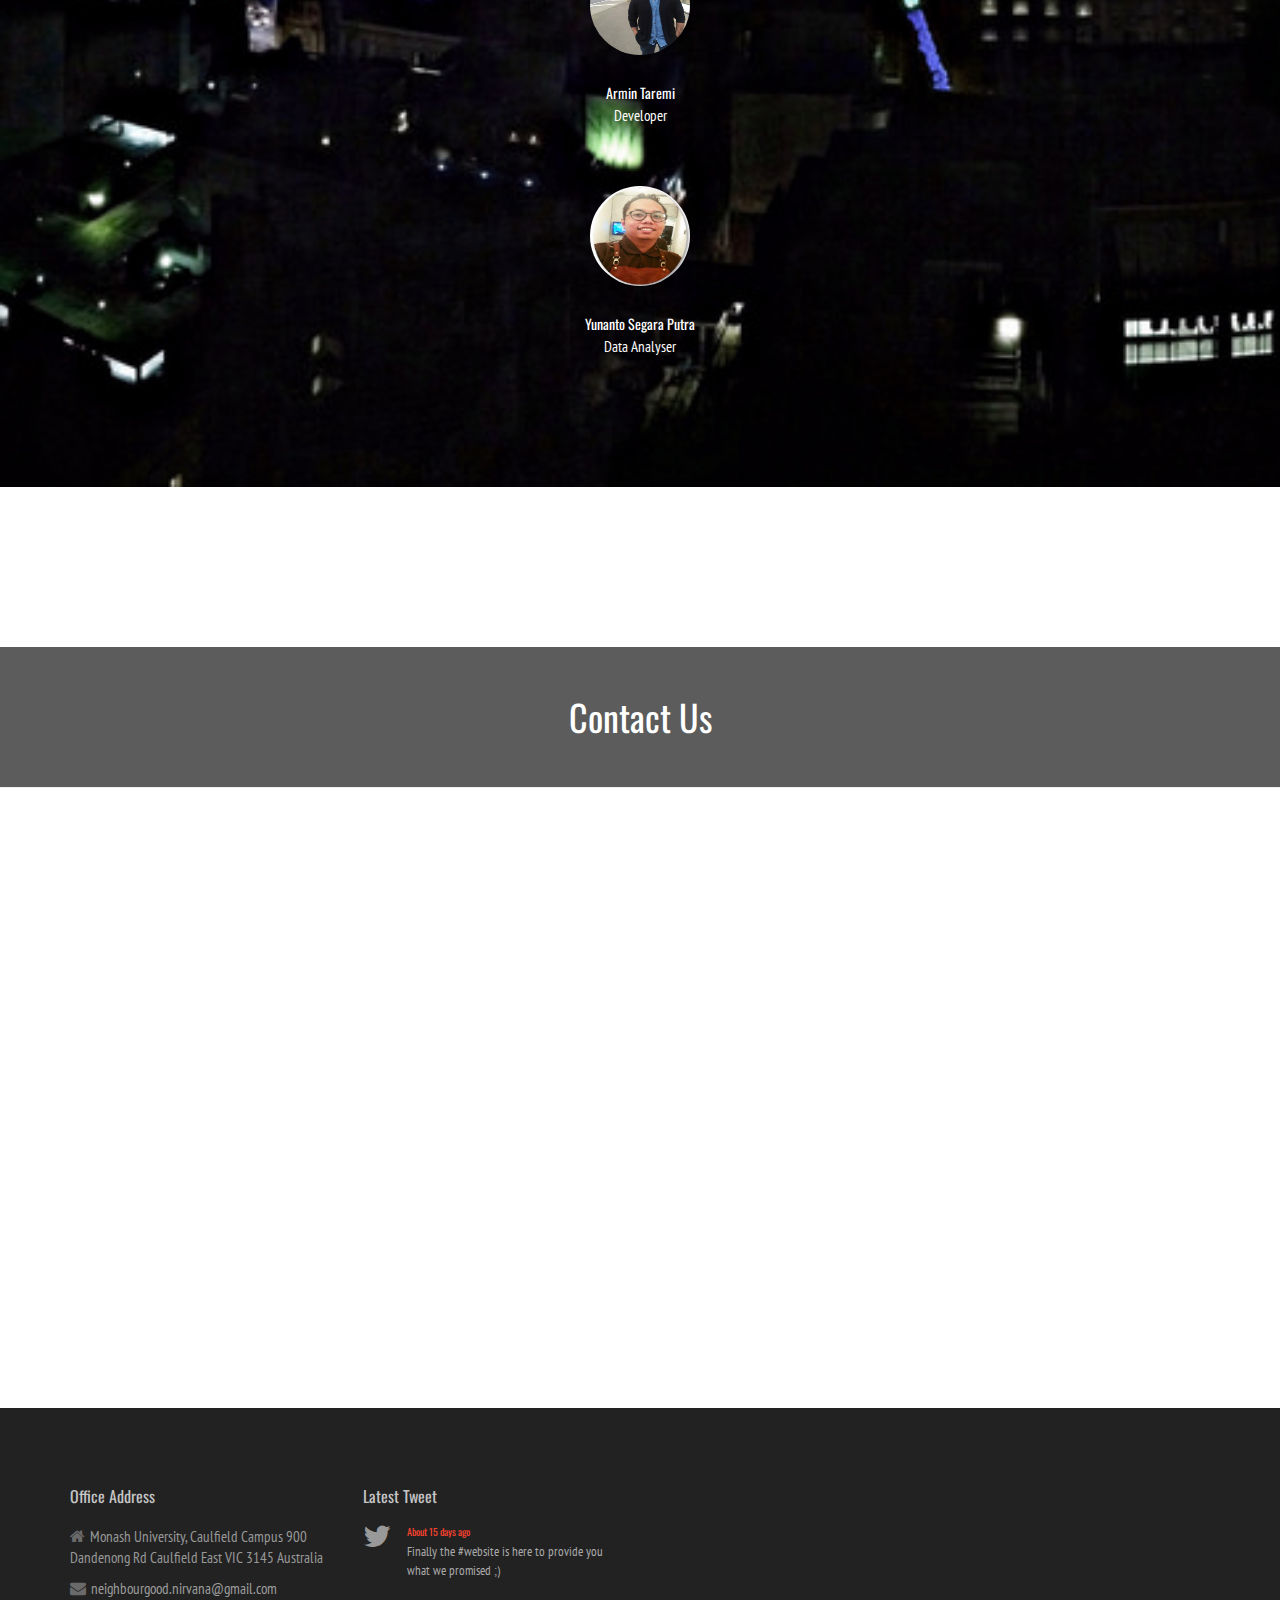
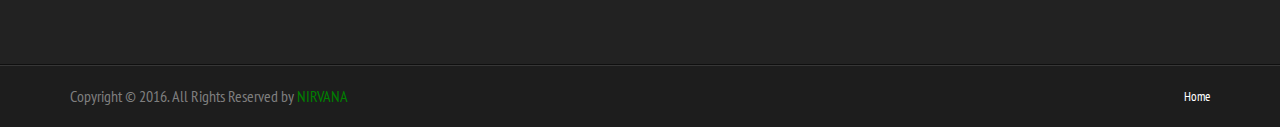
==== commit 5e757f56: "Final version" ====
--- a/index.html
+++ b/index.html
@@ -22,9 +22,6 @@
     <!-- Responsive Metatag -->
     <meta name="viewport" content="width=device-width, initial-scale=1, maximum-scale=1">
 
-    <!-- Page Description and Author -->
-    <meta name="description" content="Sulfur - Responsive HTML5 Template">
-    <meta name="author" content="Shahriyar Ahmed">
 
     <!-- Bootstrap CSS  -->
     <link rel="stylesheet" href="asset/bootstrap/css/bootstrap.min.css" type="text/css">
@@ -52,7 +49,7 @@
 
     <script src="asset/js/modernizrr.js"></script>
 
-    <script type="text/javascript" src="http://maps.googleapis.com/maps/api/js?key=AIzaSyCcvtV_71ZGFAUUcS9_u_D1ZFHi2BWLjao&signed_in=true&libraries=places"></script>
+    <script type="text/javascript" src="http://maps.googleapis.com/maps/api/js?key=AIzaSyCcvtV_71ZGFAUUcS9_u_D1ZFHi2BWLjao&language=en-AU&region=AU&signed_in=true&libraries=places"></script>
     <script type="text/javascript" src="asset/js/validation.js"></script>
     <script src="https://ajax.googleapis.com/ajax/libs/jquery/1.12.4/jquery.min.js"></script>
 
@@ -64,8 +61,6 @@
             $input.val() == 'yes' ? location.reload(true) : $input.val('yes');
         });
     </script>
-
-
 
     <script>
         //this function is used for auto fullfill search box
@@ -75,7 +70,7 @@
 					new google.maps.LatLng(-37.620642, 145.612040)
 					);
 
-            var input = /** @type {!HTMLInputElement} */(
+            var input = (
 					document.getElementById('suburb'));
 
             var options = {
@@ -84,24 +79,169 @@
 
             var autocomplete = new google.maps.places.Autocomplete(input, options);
         }
-
-        //google.maps.event.addDomListener(window, 'load', autoCompleteSearch);
     </script>
 
     <script>
         function fillSearch(obj) {
             var text = document.getElementById(obj.id).innerHTML
             document.getElementById("suburb").value = text + ", Victoria, Australia";
+            document.forms[0].submit();
         }
     </script>
 
     <style>
-       
-   
+        @media all { /* screen size until 1200px */
+            body {
+                font-size: 1.5em; /* 1.5x default size */
+            }
+
+            .img-td {
+                width: 64px;
+                background-color: black;
+            }
+
+            .attributeTable th:first-child, .attributeTable td:first-child {
+                width: 70px;
+            }
+
+            #searchBtn {
+                width: 30%;
+                line-height: 38px;
+                float: right;
+            }
+
+            .btn-find-ss {
+                margin-left: 2px;
+            }
+
+            .fsRow {
+                width: 90%;
+                margin: auto;
+            }
+        }
+
+        @media all and (max-width: 1200px) { /* screen size until 1200px */
+            body {
+                font-size: 1.5em; /* 1.5x default size */
+            }
+
+            .img-td {
+                width: 64px;
+                background-color: black;
+            }
+
+            .attributeTable th:first-child, .attributeTable td:first-child {
+                width: 70px;
+            }
+        }
+
+        @media all and (max-width: 1000px) { /* screen size until 1000px */
+            .attributeTable {
+                font-size: 1.2em; /* 1.2x default size */
+            }
+
+            .img-td {
+                width: 32px;
+                background-color: black;
+            }
+
+            .attributeTable th:first-child, .attributeTable td:first-child {
+                width: 36px;
+            }
+
+            #searchBtn {
+                width: 100%;
+                line-height: 38px;
+                float: right;
+            }
+        }
+
+        @media all and (max-width: 768px) {
+            .btn-find-ss {
+                margin-left: 0px;
+            }
+
+            .fsRow {
+                width: 100%;
+                margin: auto;
+            }
+
+            .findSuburb {
+                padding: 1px !important;
+                margin: 1px !important;
+            }
+
+            .container {
+                padding: 1px !important;
+            }
+
+            .ui-tabs .ui-tabs-panel {
+                padding: 1px !important;
+            }
+        }
+
+        @media all and (max-width: 500px) { /* screen size until 500px */
+            .headerUl {
+                font-size: 1em !important;
+            }
+
+            h1 {
+                font-size: 1.5em !important;
+            }
+
+            .attributeTable {
+                font-size: .8em; /* 1.2x default size */
+            }
+
+            .img-td {
+                width: 16px;
+                background-color: black;
+            }
+
+            .attributeTable th:first-child, .attributeTable td:first-child {
+                width: 20px;
+            }
+
+            .searchTable {
+                width: 100%;
+            }
+        }
+
+        @media all and (max-width: 300px) { /* screen size until 500px */
+            .headerUl {
+                font-size: .6em !important;
+            }
+        }
+
+        .vertical-center {
+            margin-top: 126.5px;
+        }
+
+        .fullLine {
+            display: block;
+            width: 85%;
+            text-align: left;
+            margin: auto;
+        }
+
+        #tabs {
+            background-color: rgba(1,1,1,.5);
+            border: none;
+        }
+
+            #tabs div, #tabs ul {
+                background-color: transparent;
+                border: none;
+            }
+
+        #prSlider, #crSlider, #popSlider {
+            background-color: aliceblue !important;
+            margin: 0 15px 0 15px;
+        }
+
         th {
             text-align: center;
-            font-size: 24px;
-            color: lightseagreen;
+            color: cyan;
             padding: 6px 2px 2px 6px;
             width: 100%;
         }
@@ -117,27 +257,16 @@
             width: 500px;
         }
 
-        .img-td {
-            width: 64px;
-            background-color: black;
-        }
-
-        .slider-table input[type=range] {
-            width: 150px;
-        }
-
         input[type="checkbox"] {
             width: 18px;
             height: 18px;
         }
 
-        .text-td td {
-            font-size: 20px;
-        }
 
         .attributeTable {
-            width: 78%;
-            table-layout: auto;
+            width: 100%;
+            border-collapse: collapse;
+            table-layout: fixed;
         }
 
             .attributeTable tr th, td {
@@ -145,12 +274,27 @@
             }
 
         .t2 tr:nth-child(2) td:first-child {
-            padding-top: 30px;
+            padding-top: 50px;
         }
 
         .t2 tr td:nth-child(2) {
             vertical-align: bottom;
         }
+
+        .checkbox label {
+            color: white;
+        }
+
+        .searchTable {
+            width: 90%;
+            padding: 0px;
+            margin: 0px;
+        }
+
+            .searchTable div {
+                padding: 0px;
+                margin: 0px;
+            }
     </style>
 
 
@@ -224,8 +368,8 @@
         <!-- End Header Logo & Naviagtion -->
 
     </header>
-
-
+    
+    <input type="hidden" id="searchType" value="sbs" />
     <!-- Start Header Section -->
     <div class="banner">
         <div class="overlay">
@@ -233,85 +377,95 @@
                 <div class="intro-text">
                     <h1>Welcome To <span>Neighbourgood</span></h1>
                     <p>We find the best liveable place for you <br>in MELBOURNE</p>
-                    <h5>( You can prioritize the environmental features below )</h5>
+                  
                     <form name="input" action="/asset/php/result.php" method="get" onsubmit="return validateForm(this)">
-                        <div align="center">
-                            <table style="width: 60%">
-                                <tr>
-                                    <td>
-
-                                        <input style="color:black; width: 100%" class="search-override" type="text" size="60" name="suburb" id="suburb" placeholder="Please enter an address, suburb or post code" onclick="autoCompleteSearch()">
-
-                                    </td>
-                                    <td>
-                                        <input class="page-scroll btn btn-primary" type="submit" id="sub" value="Find!">
-                                    </td>
-                                </tr>
-                            </table>
-                        </div>
-
-                        <div class="row" style="width:60%;margin: auto">
-                            <br />
-
-                            <div class="col-sm-8" style="overflow:hidden; min-width:426px">
-                                <table class="slider-table text-td attributeTable">
-                                    <tr>
-                                        <th></th>
-                                        <th>Enviormental Features</th>
-                                        <th>Your Priority</th>
-                                        <th></th>
-                                    </tr>
-                                    <tr style='color:white;'>
-                                        <td style="text-align:right"><img style="cursor:help" class="img-td" src="asset/images/population.png" alt="This feature shows the population density in the target suburb"></td>
-                                        <td>Popuation Density</td>
-                                        <td id="slider-table"><input type="range" name="popRange" min="0" max="3" value="2" step="1" onchange="showValue1(this.value)" /></td>
-                                        <td><span id="range1">2</span></td>
-
-
-                                    </tr>
-                                    <tr style='color:white;'>
-                                        <td style="text-align:right"><img style="cursor:help" class="img-td" src="asset/images/crime.PNG" alt="This feature shows number of commited crimes and status of crime in the target suburb"></td>
-                                        <td>Crime Rate</td>
-                                        <td id="slider-table"><input type="range" name="crRange" min="0" max="3" value="2" step="1" onchange="showValue2(this.value)" />
-                                        <td><span id="range2">2</span></td>
-
-
-                                    </tr>
-                                    <tr style='color:white;'>
-                                        <td style="text-align:right"><img style="cursor:help" class="img-td" src="asset/images/price.GIF" alt="This feature shows the median cost of buying a house or Unit in the target suburb"></td>
-                                        <td>Housing Cost</td>
-                                        <td id="slider-table"><input type="range" name="prRange" min="0" max="3" value="2" step="1" onchange="showValue3(this.value)" />
-                                        <td><span id="range3">2</span></td>
-                                    </tr>
-
-
-
-                                </table>
+                        <div id="tabs">
+                            <ul class="headerUl">
+                                <li><a id="sbs" class="" href="#searchBySub">Search By Location</a></li>
+                                <li><a id="fs" href="#findSuburb">Your Priorities to Find Top 5</a></li>
+                            </ul>
+
+                            <div >
+                                <br /><br /><p style="color:deepskyblue; font-size: 20px">Search for a specific location with an <span style="color: white">Address</span> , <span style="color: white">Suburb Name</span>  or  <span style="color: white">Postcode</span> 
+                                to observe the <span style="color:burlywood">Crime Rate</span>, <span style="color:burlywood">Population Density</span> and the Median for <span style="color:burlywood">Buying a House</span> in Your Target place</p>
                             </div>
-                            <div class="col-sm-4">
-                                <table class="slider-table text-td attributeTable t2">
-                                    <tr>
-                                        <th>Facility Nearby</th>
-                                        <th></th>
-                                    </tr>
-                                    <tr style='color:white;'>
-                                        <td>Nearby Schools</td>
-                                        <td align="left"><input type="checkbox" name="facilities" value="school"> </td>
-
-
-                                    </tr>
-                                    <tr style='color:white;'>
-                                        <td>Nearby Parks</td>
-                                        <td align="left"><input type="checkbox" name="facilities" value="park"></td>
-
-
-                                    </tr>
-                                    <tr style='color:white;'>
-                                        <td>Nearby Hospitals</td>
-                                        <td align="left"><input type="checkbox" name="facilities" value="hospital"></td>
-                                    </tr>
-
-                                </table>
+                            <input type="hidden" id="slectedCity" />
+
+                            <div id="searchBySub" style="height:396px;max-height: 396px;min-height: 396px;">
+
+                                <div class="vertical-center" align="center">
+                                    <div class="searchTable">
+                                        <div class="col-sm-9">
+                                            <input style="color:black; width: 100%" class="search-override" type="text" size="60" name="suburb" id="suburb" placeholder="Please enter an address, suburb or post code" onclick="autoCompleteSearch()">
+
+                                        </div>
+                                        <div class="col-sm-3">
+                                            <input class="btn btn-success btn-find-ss" style="width:100%;line-height: 37px" type="button" onclick="validateAddress()" value="Find!">
+                                            <input style="display: none" type="submit" id="sub" value="Find!">
+                                        </div>
+                                    </div>
+
+                                    <br style="clear:both" />
+                                    <div class="checkbox">
+                                        <label class="checkbox-inline">Show facilities:  </label>
+                                        <label class="checkbox-inline"><input type="checkbox" name="facilities" value="school" checked>Nearby schools</label>
+                                        <label class="checkbox-inline"><input type="checkbox" name="facilities" value="park" checked>Nearby parks</label>
+                                        <label class="checkbox-inline"><input type="checkbox" name="facilities" value="hospital" checked>Nearby Hospitals</label>
+                                    </div>
+                                </div>
+                            </div>
+                            <div id="findSuburb" style="height:396px;max-height: 396px;min-height: 396px;">
+
+                                <div class="row fsRow">
+                                    <br />
+
+
+                                    <div style="overflow:hidden; ">
+
+                                        <table class="slider-table text-td attributeTable" style="background-color: rgba(0,0,0,0.4);">
+                                            <tr>
+                                                <th></th>
+                                                <th>Environmental Features</th>
+                                                <th>Your Priority</th>
+                                                <th></th>
+                                            </tr>
+                                            <tr style='color:white;'>
+                                                <td style="text-align:right"><img style="cursor:help" class="img-td" src="asset/images/population.png" alt="Increasing the priority for this feature will help you to find the less crowded suburbs. Just relax and enjoy quiet living place. "></td>
+                                                <td>Popuation Density</td>
+                                                <td id="slider-table"> <div id="popSlider"></div></td>
+                                                <td><label id="popText"></label></td>
+
+
+                                            </tr>
+                                            <tr style='color:white;'>
+                                                <td style="text-align:right"><img style="cursor:help" class="img-td" src="asset/images/crime.PNG" alt="The number of commited crimes might be your concern to choose a place to live. So, incease this 
+                                                                                   to find the most safest suburbs."></td>
+                                                <td>Crime Rate</td>
+                                                <td> <div id="crSlider"></div></td>
+                                                <td><label id="crText"></label></td>
+                                            </tr>
+                                            <tr style='color:white;'>
+                                                <td style="text-align:right"><img style="cursor:help" class="img-td" src="asset/images/price.GIF" alt="This feature shows the median cost of BUYING a house or Unit in the target suburb"></td>
+                                                <td>Housing Cost</td>
+                                                <td>
+
+                                                    <div id="prSlider"></div>
+                                                </td>
+                                                <td><label id="prText"></label></td>
+                                            </tr>
+
+
+
+                                        </table>
+										<input type="hidden" id="popRange" name="popRange" />
+                                        <input type="hidden" id="crRange" name="crRange" />
+                                        <input type="hidden" id="prRange" name="prRange" />
+
+                                    </div>
+                                    <br />
+
+                                    <br style="clear: both" />
+                                </div>
                             </div>
                         </div>
                     </form>
@@ -650,7 +804,7 @@
     <script src="asset/js/lightbox.min.js"></script>
     <script src="asset/js/count-to.js"></script>
     <script src="asset/js/styleswitcher.js"></script>
-    <link rel="stylesheet" href="//code.jquery.com/ui/1.12.1/themes/base/jquery-ui.css">
+    <link rel="stylesheet" href="https://code.jquery.com/ui/1.12.1/themes/base/jquery-ui.css">
     <script src="https://code.jquery.com/ui/1.12.1/jquery-ui.js"></script>
     <!--img zoom-->
     <script src="asset/js/jquery.elevateZoom-3.0.8.min.js"> </script>
@@ -658,7 +812,6 @@
     <!--img zoom-->
 
     <script src="asset/js/map.js"></script>
-    <!--<script src="http://maps.googleapis.com/maps/api/js?sensor=false"></script>-->
     <script src="asset/js/script.js"></script>
 
     <script type="text/javascript">
@@ -674,9 +827,87 @@
     </script>
 
     <script>
-
+        function resposiveWindow() {
+            var windowWidth = $(window).width(); //retrieve current window width
+            var windowHeight = $(window).height(); //retrieve current window height
+            if (windowWidth < 564) {
+                $(".checkbox").css("width", "100%");
+                $(".checkbox label").removeClass("checkbox-inline");
+                $(".checkbox label").addClass("fullLine");
+
+            } else {
+
+                if (windowWidth < 1000) {
+                    $(".checkbox").css("width", "auto");
+                    $(".checkbox label").removeClass("fullLine");
+                    $(".checkbox label").addClass("checkbox-inline");
+                } else {
+                    $(".checkbox").css("width", "auto");
+                    $(".checkbox label").removeClass("fullLine");
+                    $(".checkbox label").addClass("checkbox-inline");
+                }
+
+            }
+        }
+        var rangeValues =
+                {
+                    "1": "Not Importnant",
+                    "2": "Average",
+                    "3": "Very Important"
+                };
+
+        function refreshSlider() {
+
+            var pr = $("#prSlider").slider("value");
+            var cr = $("#crSlider").slider("value");
+            var pop = $("#popSlider").slider("value");
+            $("#prRange").val(pr);
+            $("#crRange").val(cr);
+            $("#popRange").val(pop);
+            $("#prText").text(rangeValues[pr])
+            $("#crText").text(rangeValues[cr]);
+            $("#popText").text(rangeValues[pop]);
+        }
         $(document).ready(function () {
 
+
+            $('#suburb').bind('keypress', function (e) {
+                if (e.keyCode == 13) {
+                    event.preventDefault();    
+                    validateAddress();
+                    return false;
+                }
+            });
+
+            if ($(window).width() > 500) {
+                $("#zoom_04b").elevateZoom({
+                    scrollZoom: true,
+                    gallery: "gallery_09",
+                    galleryActiveClass: "active", zoomWindowPosition: 3, zoomWindowOffetx: 15
+                });
+            }
+            $(window).resize(function () {
+                resposiveWindow();
+            });
+            resposiveWindow();
+            $("#tabs").tabs();
+            $("#prSlider, #crSlider, #popSlider").slider({
+                orientation: "horizontal",
+                range: "min",
+                min: 1,
+                max: 3,
+                value: 1,
+                step: 1,
+                slide: refreshSlider,
+                change: refreshSlider
+            });
+            refreshSlider();
+            $("#fs").click(function () {
+                $("#searchType").val("fs");
+            });
+            $("#sbs").click(function () {
+                $("#searchType").val("sbs");
+            });
             $(".flickr-widget img").click(function (event) {
                
                 var title = $(this).attr("src");
@@ -684,14 +915,14 @@
                 var smallTitle = title.replace("-L.jpg", "-S.jpg");
                 smallTitle = smallTitle.replace("-L.JPG", "-S.jpg");
                 smallTitle = smallTitle.replace("Large", "small");
-                ez.swaptheimage(smallTitle, title);
+                if (ez == null) {
+                    $('#zoom_04b').attr("src", title);
+                }
+                else
+                    ez.swaptheimage(smallTitle, title);
 
             });
-            $("#zoom_04b").elevateZoom({
-                scrollZoom: true,
-                gallery: "gallery_09",
-                galleryActiveClass: "active", zoomWindowPosition: 3, zoomWindowOffetx: 15
-            });
+
 
 
             $("#select").change(function (e) {
@@ -739,8 +970,11 @@
 
 
                 var ez = $('#zoom_04b').data('elevateZoom');
-
-                ez.swaptheimage(smallImage, largeImage);
+                if (ez == null) {
+                    $('#zoom_04b').attr("src", largeImage);
+                }
+                else
+                    ez.swaptheimage(smallImage, largeImage);
 
             });
             
